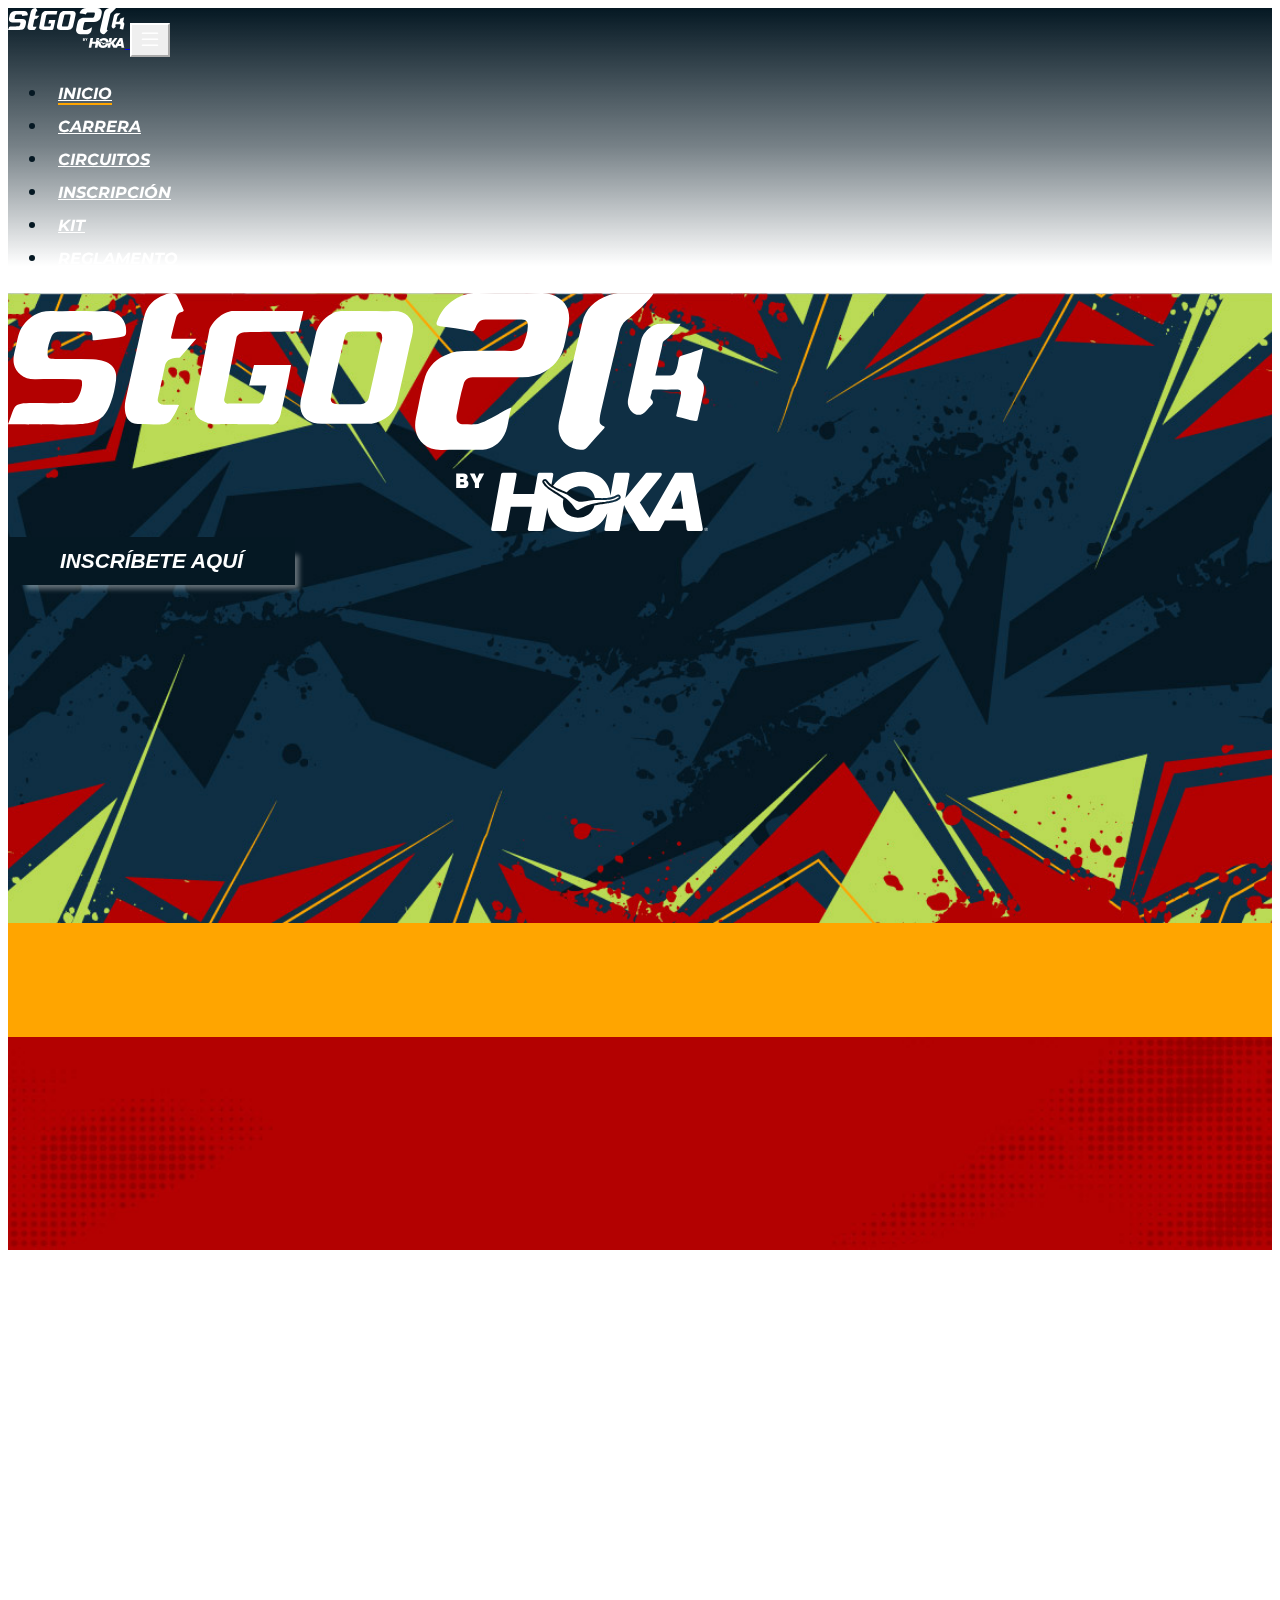
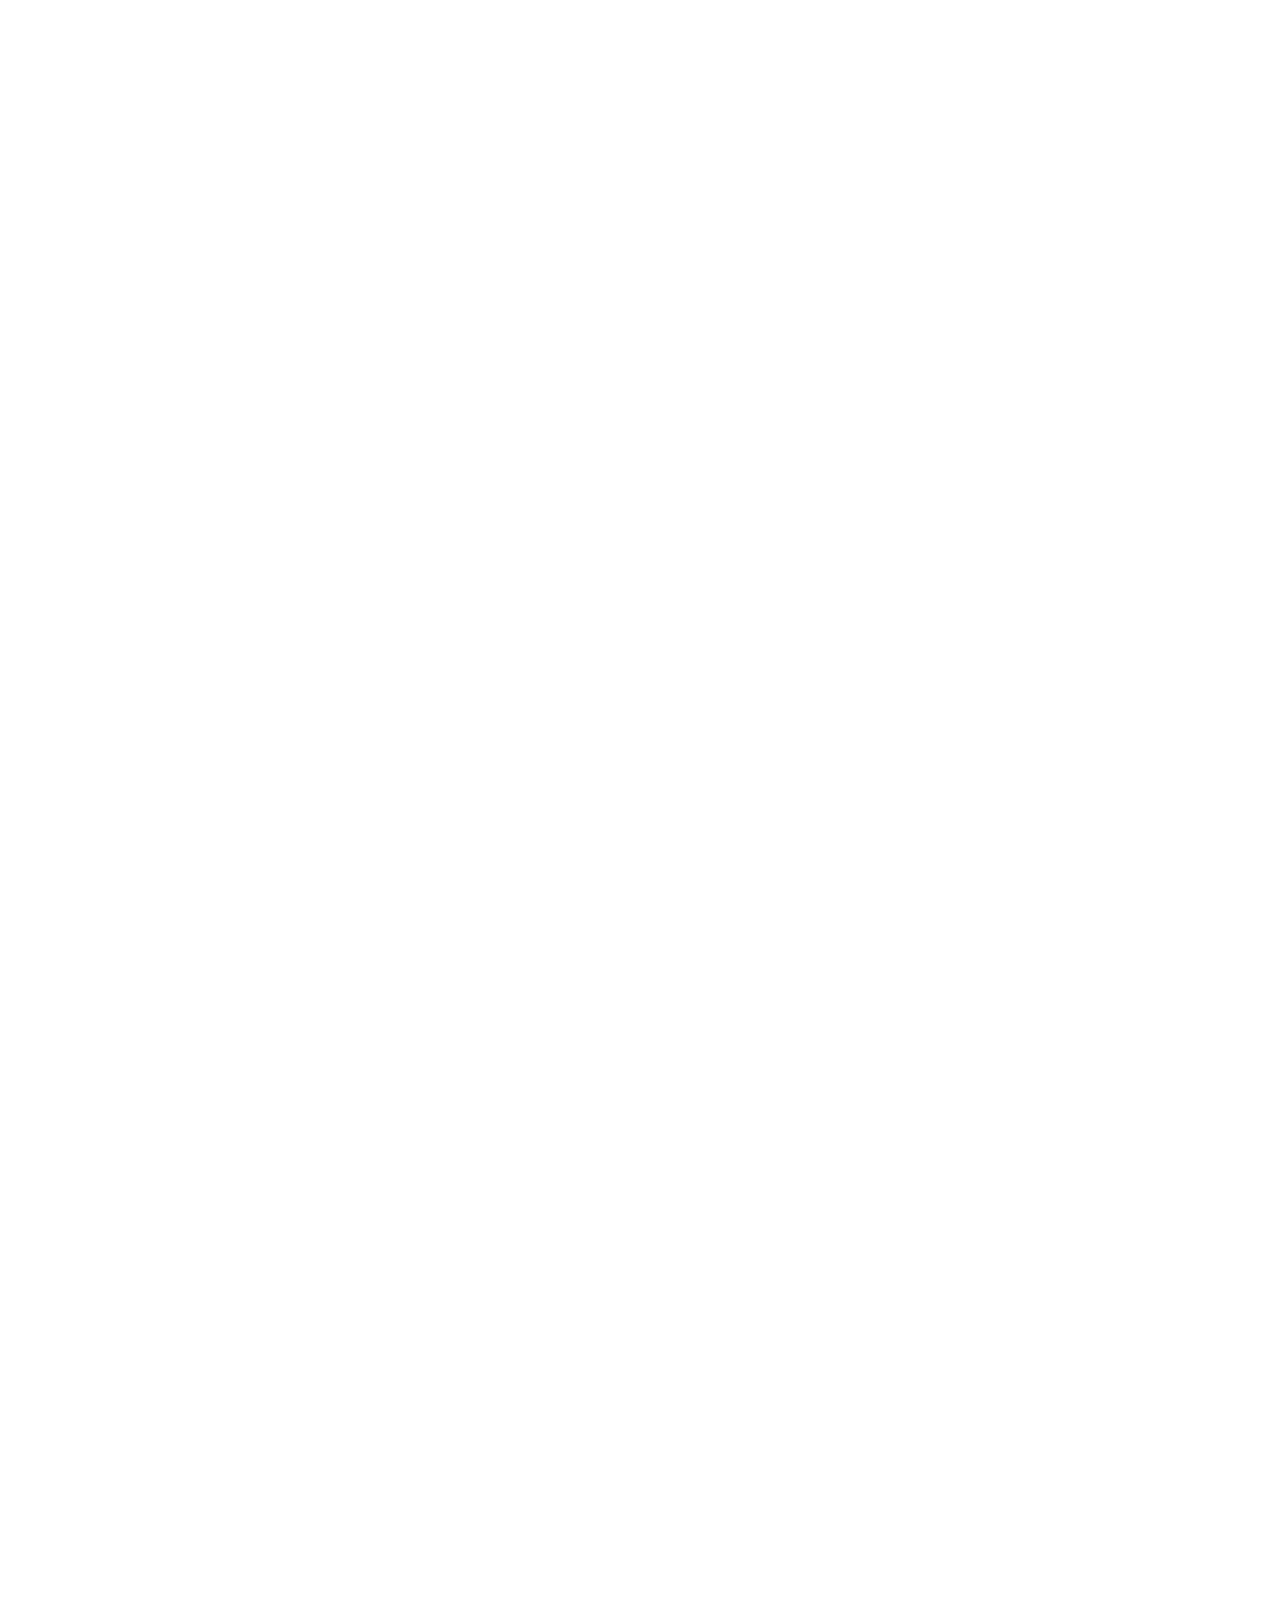
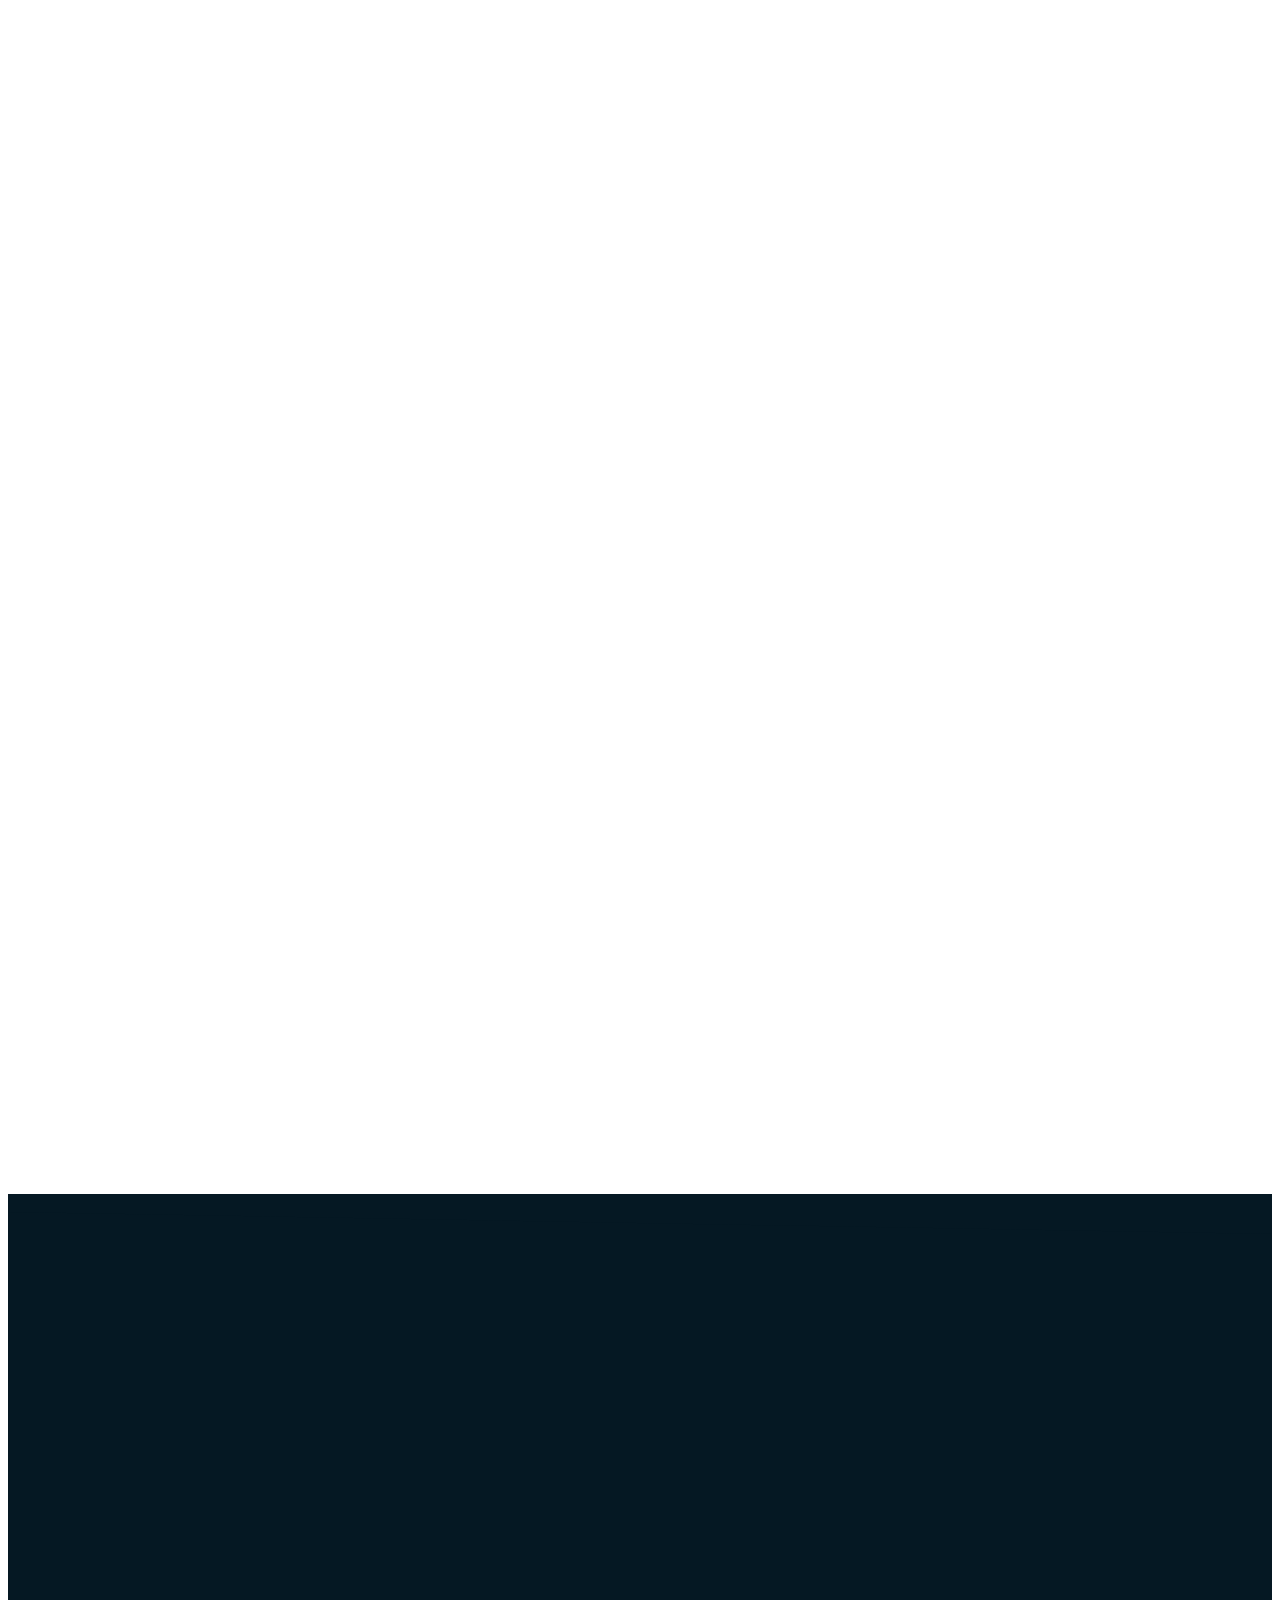
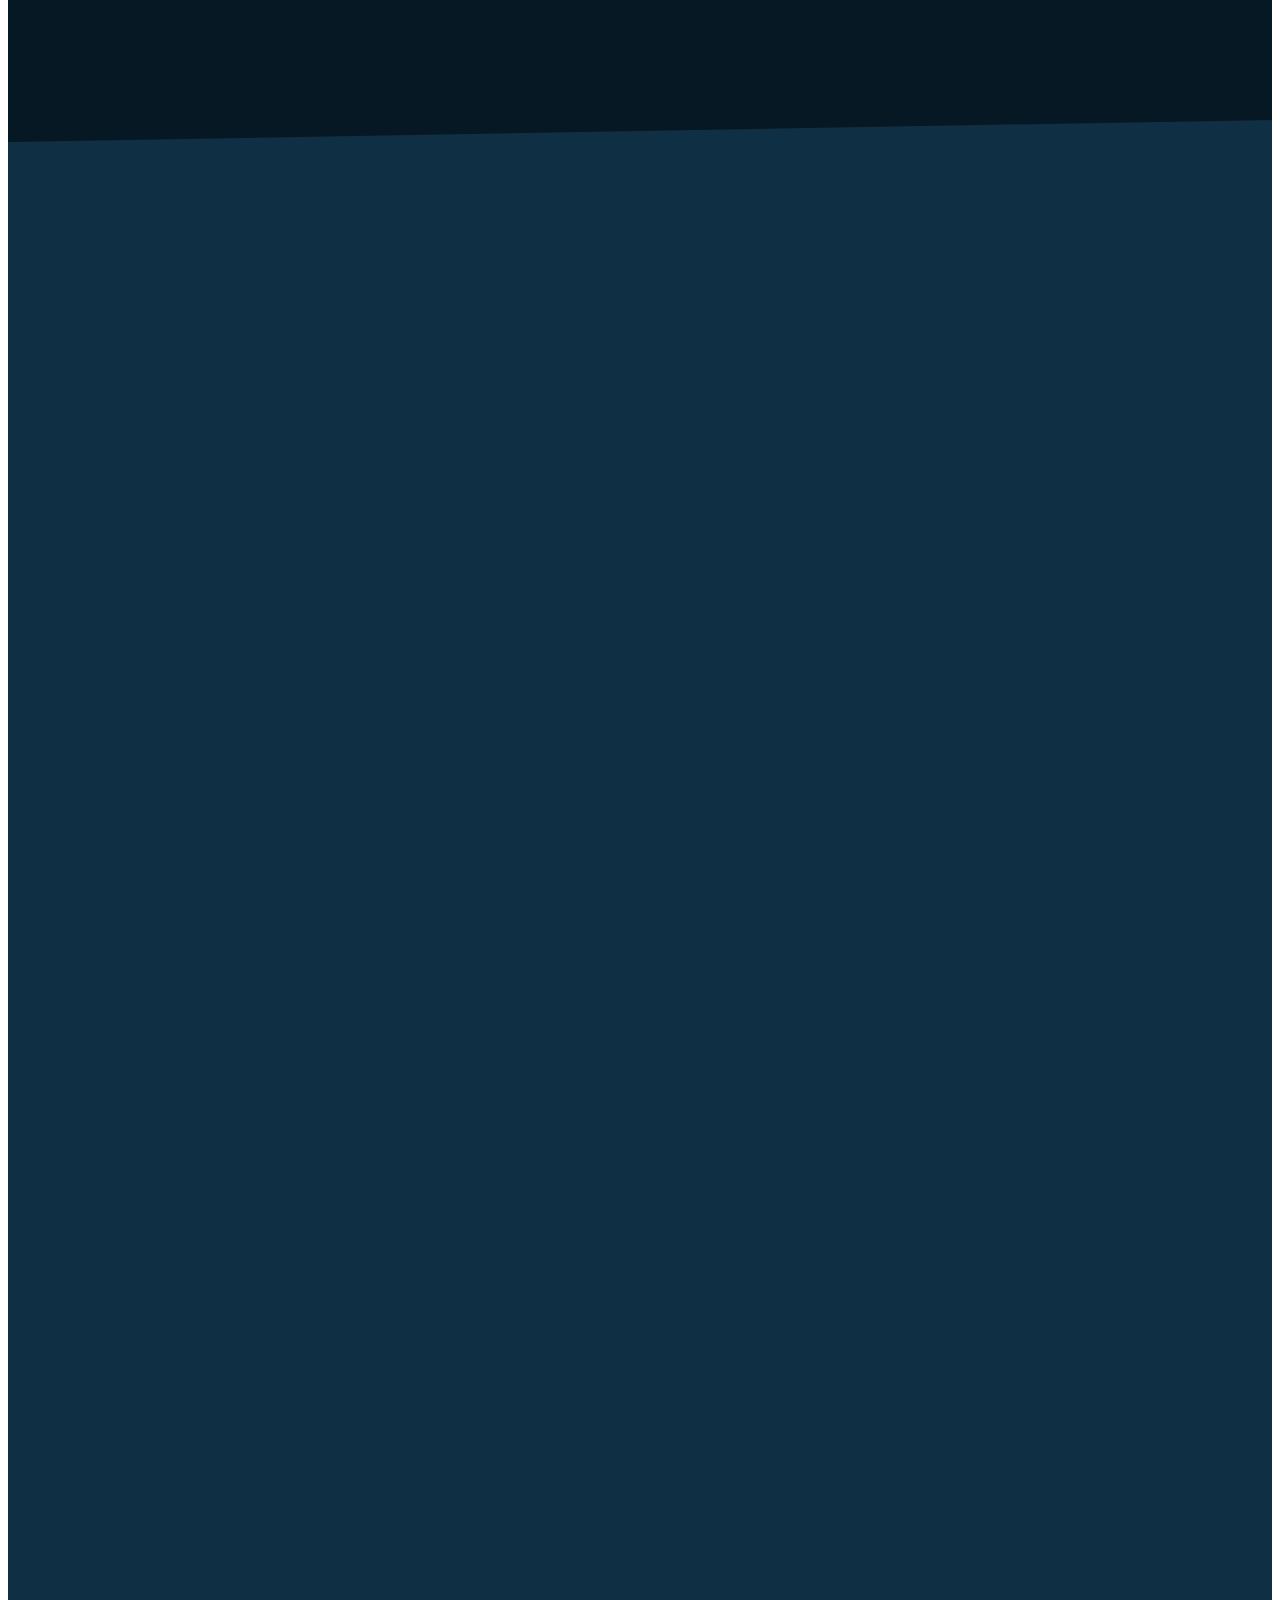
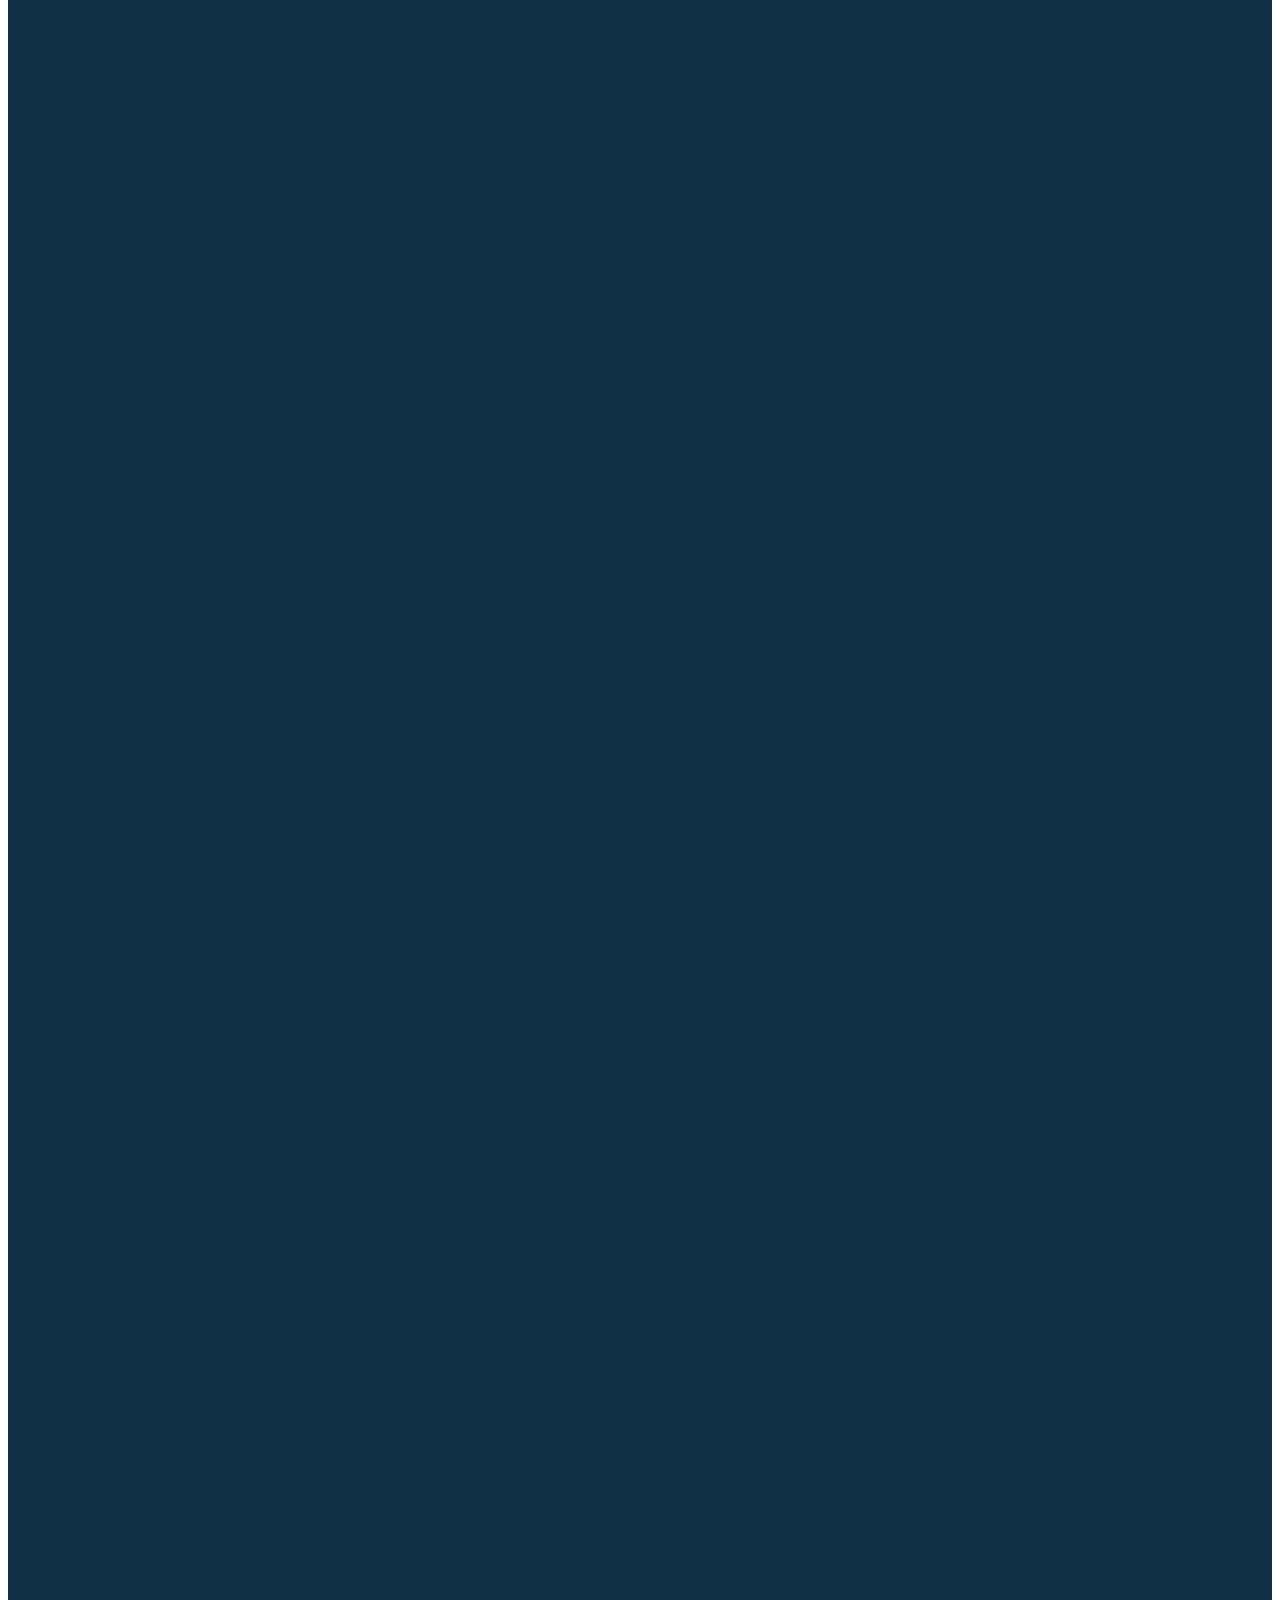
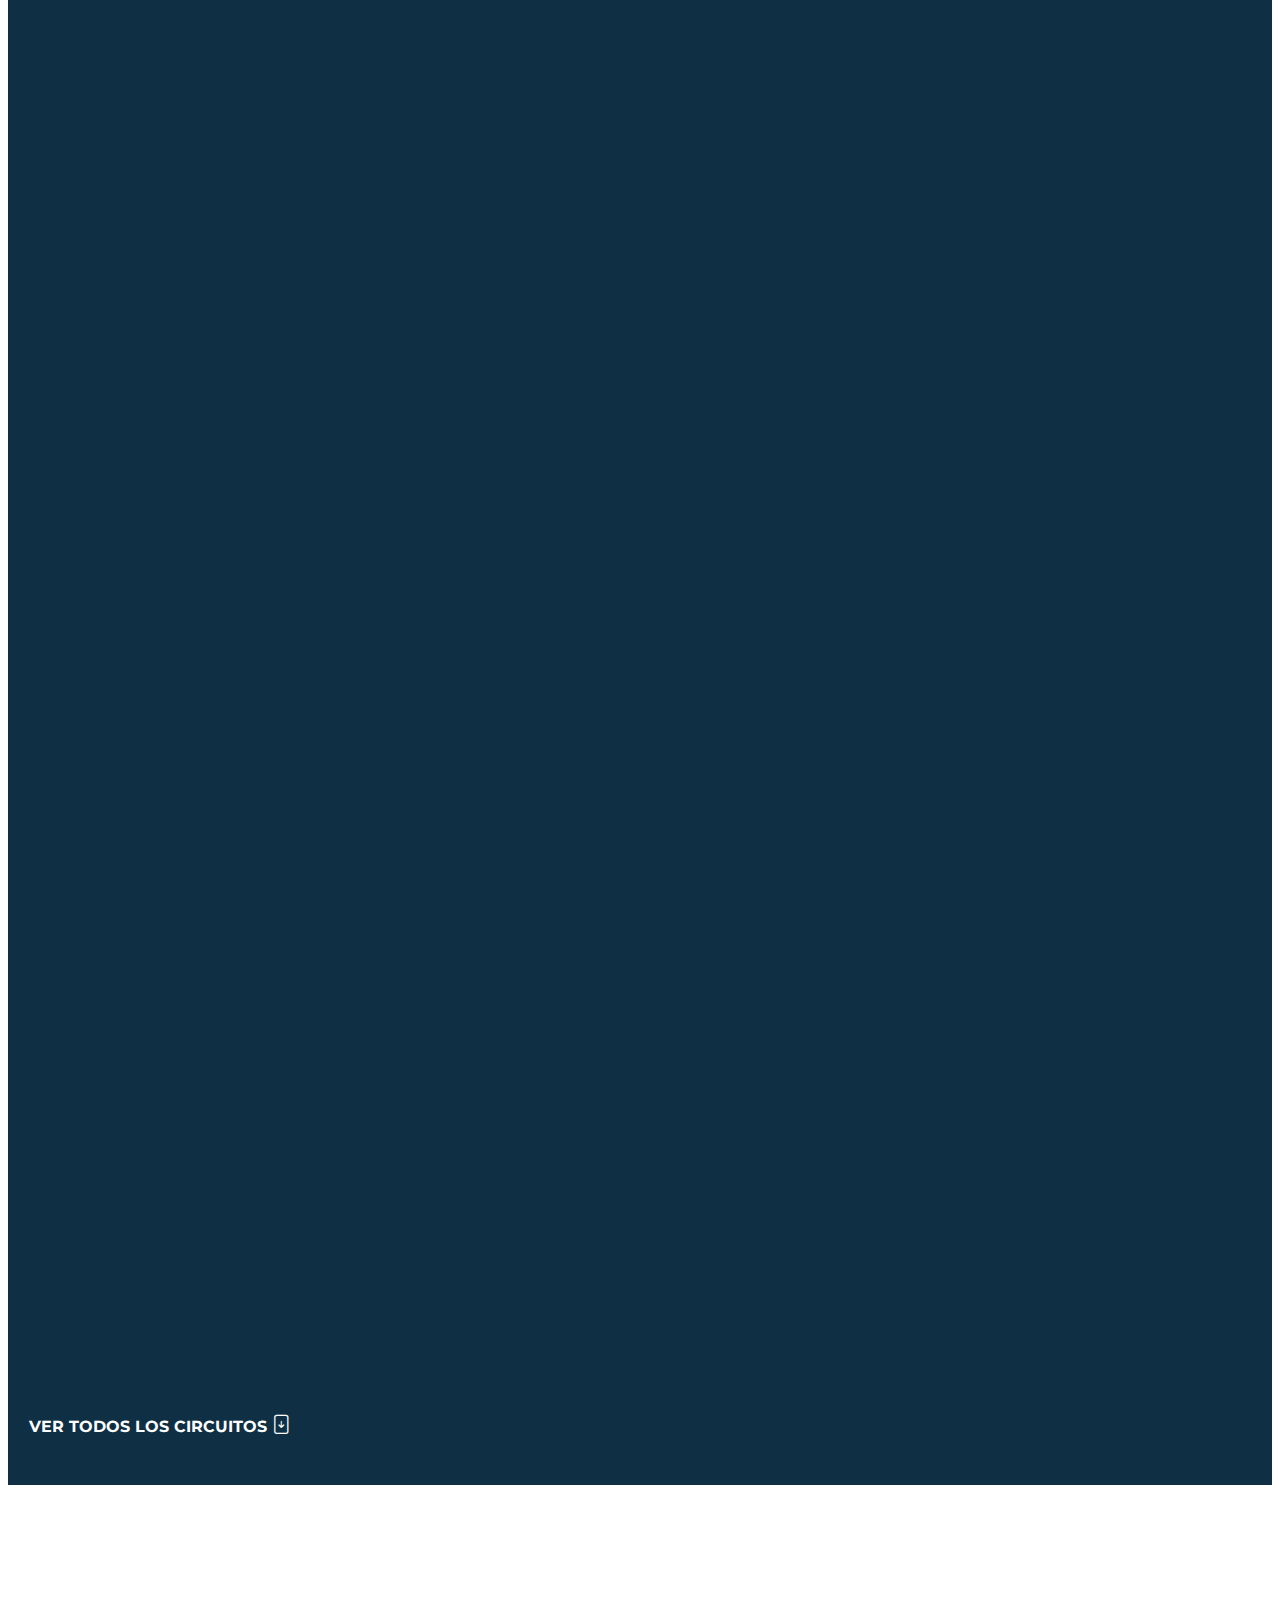
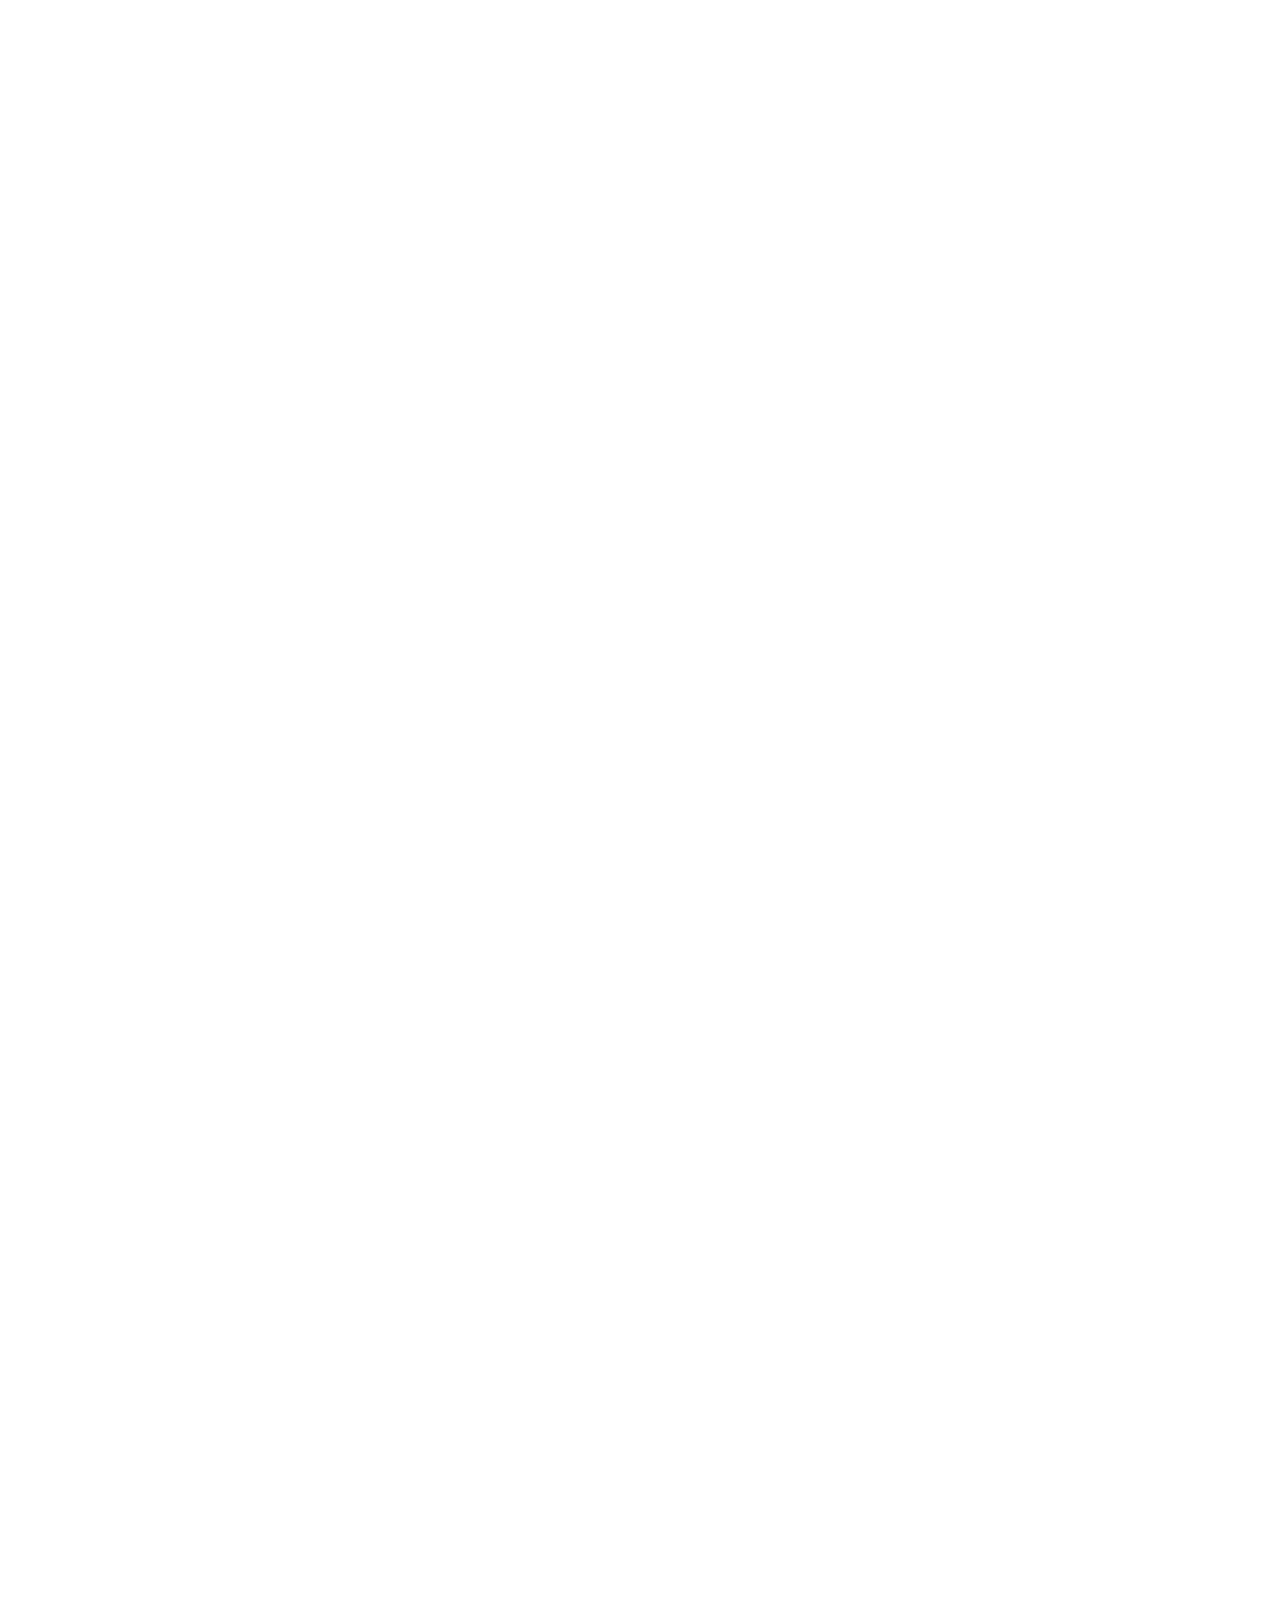
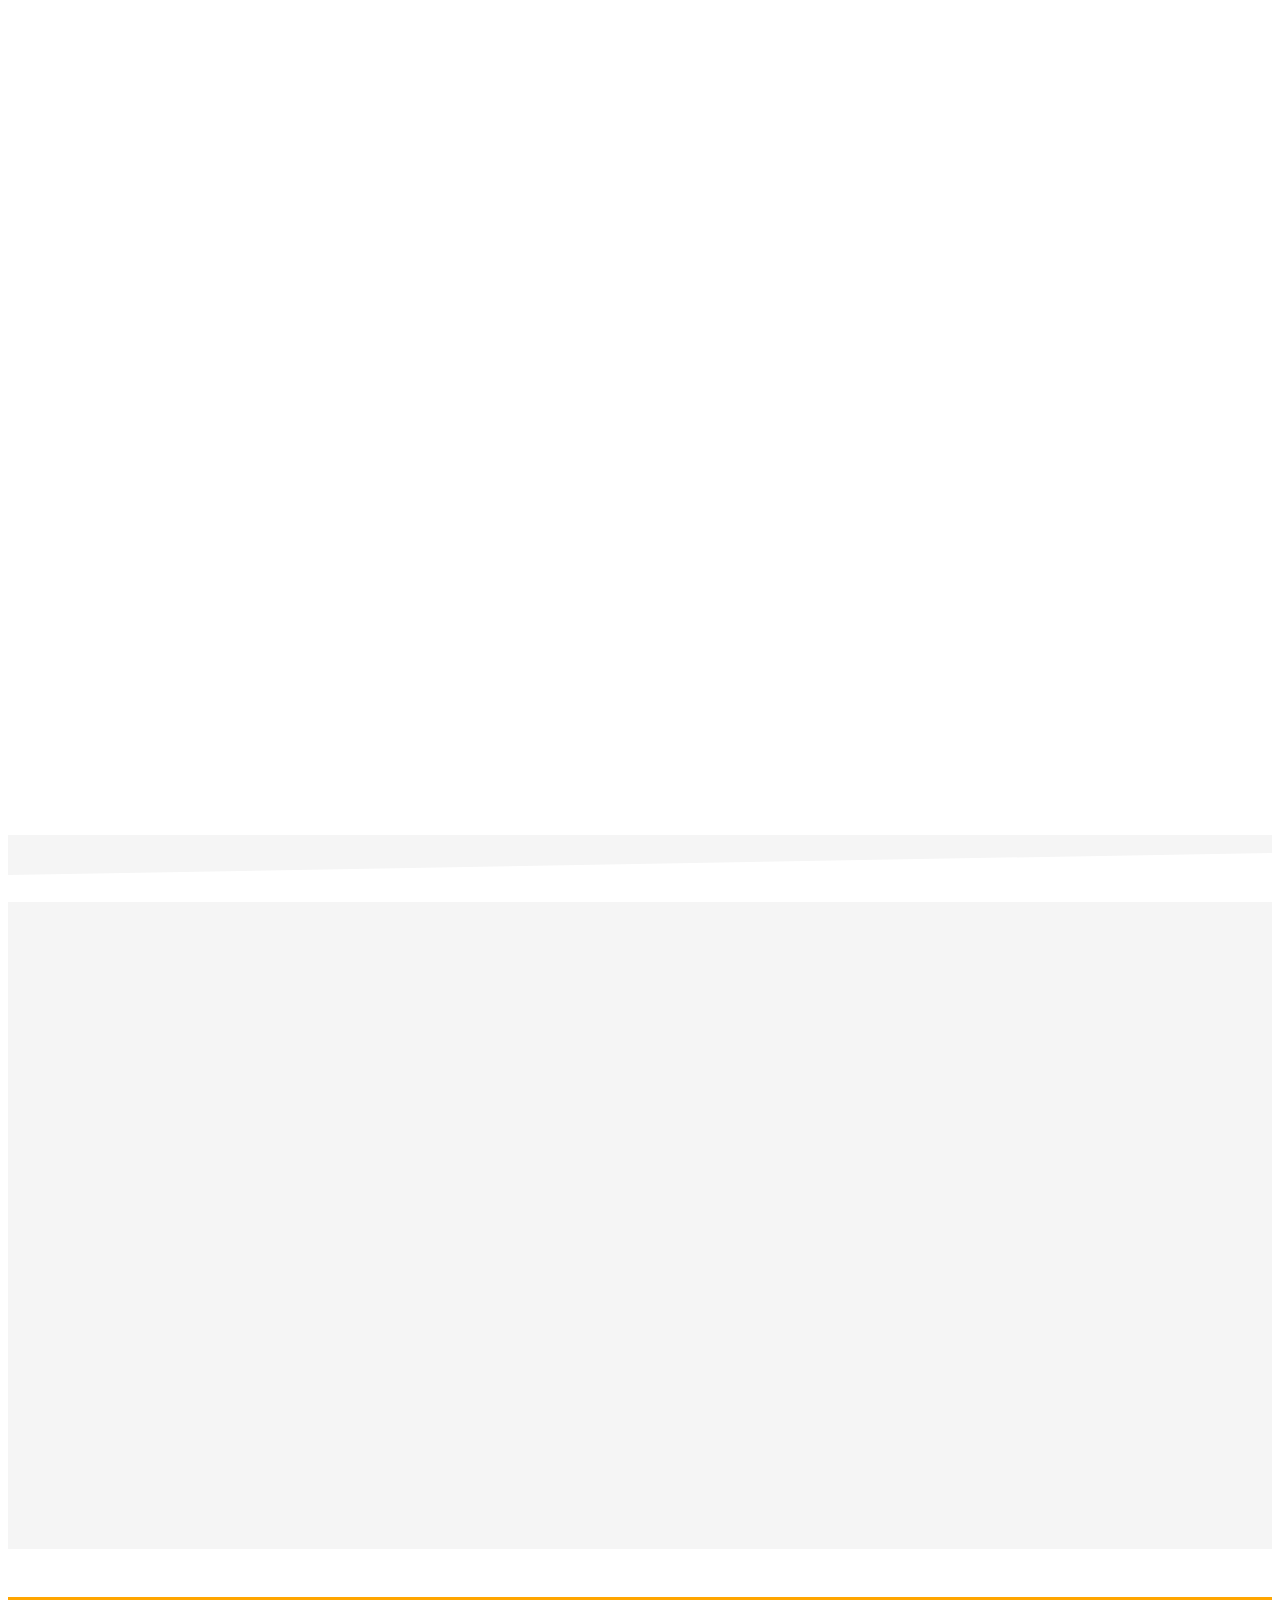
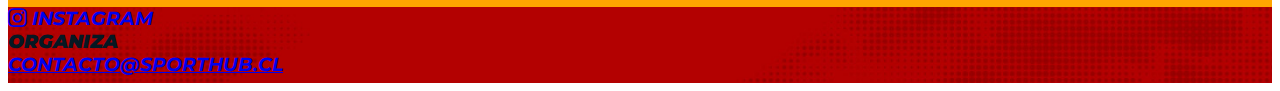
==== index.html @ 31799112 "se agrego reglamento" ====
<!doctype html>
<html lang="es-cl">
  <head>
    <meta charset="utf-8">
    <meta name="viewport" content="width=device-width, initial-scale=1">
    
    <title>Santiago 21k - media maratón más rápida de Chile</title>

    <!-- Favicon -->
    <link rel="icon" type="image/png" href="img/favicon/cropped-favicon-1.png">

    <!-- Bootstrap -->
    <link href="https://cdn.jsdelivr.net/npm/bootstrap@5.3.2/dist/css/bootstrap.min.css" rel="stylesheet" integrity="sha384-T3c6CoIi6uLrA9TneNEoa7RxnatzjcDSCmG1MXxSR1GAsXEV/Dwwykc2MPK8M2HN" crossorigin="anonymous">
    <link rel="stylesheet" href="https://cdn.jsdelivr.net/npm/bootstrap-icons@1.11.2/font/bootstrap-icons.min.css">

    <!-- Google Font -->
    <link rel="preconnect" href="https://fonts.googleapis.com">
    <link rel="preconnect" href="https://fonts.gstatic.com" crossorigin>
    <link href="https://fonts.googleapis.com/css2?family=Montserrat:ital,wght@0,400;0,600;0,700;0,900;1,400;1,600;1,700;1,900&family=Roboto:ital,wght@0,400;0,700;1,400;1,700&display=swap" rel="stylesheet">

    <!-- Custom Style -->
    <link rel="stylesheet" href="css/style.css?v=280920241643">

    <!-- AOS -->
    <link href="https://unpkg.com/aos@2.3.1/dist/aos.css" rel="stylesheet">
    
  </head>
  <body data-bs-spy="scroll" data-bs-target="#menu" data-bs-offset="15" class="scrollspy-example" tabindex="0">

    <nav class="navbar navbar-expand-lg fixed-top py-3" id="menu" data-aos="fade-down">
        <div class="container">
            <a class="navbar-brand" href="#">
                <img src="/img/logo-stgo21k.svg" alt="Logo Stgo21K" width="" height="60" class="d-inline-block align-text-top nav-logo d-none">
            </a>

            <button class="navbar-toggler" type="button" data-bs-toggle="collapse" data-bs-target="#navbarScroll" aria-controls="navbarScroll" aria-expanded="false" aria-label="Toggle navigation">
                <i class="bi bi-list"></i>
            </button>

            <div class="collapse navbar-collapse" id="navbarScroll">
                <ul class="navbar-nav me-auto my-2 my-lg-0 navbar-nav-scroll">

                    <li class="nav-item">
                        <a class="nav-link active" aria-current="page" href="#home">Inicio</a>
                    </li>

                    <li class="nav-item">
                        <a class="nav-link" aria-current="page" href="#carrera">Carrera</a>
                    </li>

                    <li class="nav-item">
                        <a class="nav-link" aria-current="page" href="#circuitos">Circuitos</a>
                    </li>

                    <li class="nav-item">
                        <a class="nav-link" aria-current="page" href="#inscripcion">Inscripción</a>
                    </li>

                    <li class="nav-item">
                        <a class="nav-link" aria-current="page" href="#kit">Kit</a>
                    </li>

                    <li class="nav-item">
                        <a class="nav-link" aria-current="page" href="/pdf/BASES STGO 21K_2025_V3.docx.pdf" target="_blank">Reglamento</a>
                    </li>

                </ul>
            </div>
        </div>
    </nav>



    <header id="home" class="bg-yellow overflow-hidden">

        <div class="hero d-flex align-items-center w-100">     
            <div class="container">
                <div class="text-center">
                    <div data-aos="fade-right">
                        <img src="img/logo-stgo21k.svg" alt="" class="logo--main mb-5">
                    </div>
                    <div data-aos="fade-left" class="pt-5">
                        <button class="btn--inscription" onclick="document.location.href='#inscripcion'">INSCRÍBETE AQUÍ</button>
                        <!-- <a class="btn--inscription" href="https://results.sporthive.com/events/7234026387461033216" target="_blank">VER RESULTADOS AGOSTO 2024</a> -->

                    </div>
                </div>
            </div>
        </div>

        <div class="slogan" data-aos="fade-right"></div>

        <div class="date">
            <div class="container d-flex flex-column flex-lg-row justify-content-between py-3">
                <p class="date__title m-0" data-aos="fade-right"><i>30 MARZO 2025</i></p>
                <div class="text" data-aos="fade-left">
                    <p class="date__day"><i>DOMINGO</i></p>
                    <p class="date__place"><i>LAS CONDES</i></p>
                    <p class="date__hour"><i>7:30 HRS</i></p>
                </div>
            </div>
        </div>

    </header>
    
    

    <main class="">

        <!-- Bienvenida -->
        <section id="carrera" class="pb-5">
            <div class="container pt-5">
                <div class="row mb-5">
                    <div class="col-12 col-xxl-6 order-2 order-md-1" data-aos="fade-up">
                        <div class="d-flex align-items-center">
                            <div>
                                <h2 class="title--secondary mt-5 mt-lg-0"><small>STGO21K by HOKA</small></h2>
                                <h3 class="title border__custom">¡BIENVENIDOS A STGO21K! </h3>
            
                                <p class="text mt-4">                                    
                                    Participa de está increíble carrera, que cobra vida en los vibrantes meses de <strong>Marzo y Agosto del 2025</strong>. Te invitamos a desafiar tus límites y superar tus marcas. <strong>STGO21k</strong>, está diseñado para llevarte a través de un recorrido desafiante que no solo despierta la pasión por correr, sino que también ofrece la oportunidad perfecta para mostrar lo capaz que eres.
                                </p>
                
                                <div class="d-flex flex-column-reverse flex-lg-row my-5">
                                    <a href="/pdf/BASES STGO 21K_2025_V3.docx.pdf" class="btn btn-reglamento" target="_blank">REGLAMENTO <i class="bi bi-file-arrow-down"></i></a>
                                    <a href="#inscripcion" class="btn btn-main mb-3 mb-lg-0">INSCRÍBETE AQUÍ</a>
                                </div>
                            </div>                    
                        </div>
                    </div>
    
                    <div class="col-12 col-xxl-6 order-1 order-md-2" data-aos="fade-up">
                        <div class="d-flex align-items-center">
                            <div id="carouselExampleSlidesOnly" class="carousel slide border__custom-1" data-bs-ride="carousel">
                                <div class="carousel-inner">
                                  <div class="carousel-item active">
                                    <picture>
                                        <source 
                                            media="(max-width: 599px)" 
                                            srcset="img/slide/img1-mobile.webp" type="image/webp">
                                        <source 
                                            media="(min-width: 600px)" 
                                            srcset="img/slide/img1-desktop.webp" type="image/webp">
                                        <source 
                                            media="(min-width: 600px)" 
                                            srcset="img/slide/img1-desktop.JPG" type="image/jpg">
                                        
                                        <img 
                                            alt="STGO 21K 2024" 
                                            class="d-block w-100 h-auto " 
                                            height="760" 
                                            src="img/slide/img1-mobile.jpg" 
                                            title="STGO 21K 2024" 
                                            width="1900">
                                    </picture>
                                  </div>
                                  <div class="carousel-item">
                                    <picture>
                                        <source 
                                            media="(max-width: 599px)" 
                                            srcset="img/slide/img2-mobile.webp" type="image/webp">
                                        <source 
                                            media="(min-width: 600px)" 
                                            srcset="img/slide/img2-desktop.webp" type="image/webp">
                                        <source 
                                            media="(min-width: 600px)" 
                                            srcset="img/slide/img2-desktop.JPG" type="image/jpg">
                                        
                                        <img 
                                            alt="STGO 21K 2024" 
                                            class="d-block w-100 h-auto " 
                                            height="760" 
                                            src="img/slide/img2-mobile.jpg" 
                                            title="STGO 21K 2024" 
                                            width="1900">
                                    </picture>
                                  </div>
                                  <div class="carousel-item">
                                    <picture>
                                        <source 
                                            media="(max-width: 599px)" 
                                            srcset="img/slide/img3-mobile.webp" type="image/webp">
                                        <source 
                                            media="(min-width: 600px)" 
                                            srcset="img/slide/img3-desktop.webp" type="image/webp">
                                        <source 
                                            media="(min-width: 600px)" 
                                            srcset="img/slide/img3-desktop.JPG" type="image/jpg">
                                        
                                        <img 
                                            alt="STGO 21K 2024" 
                                            class="d-block w-100 h-auto " 
                                            height="760" 
                                            src="img/slide/img3-mobile.jpg" 
                                            title="STGO 21K 2024" 
                                            width="1900">
                                    </picture>
                                  </div>
                                </div>
                            </div>
                        </div>
                    </div>
                </div>
                <div class="row mb-5">
                    <div class="col-xs-12 col-md-3 aos-init aos-animate mb-5 mb-sm-3 text-center text-sm-start" data-aos="fade-up">
                        <h2 class="title--secondary text-left">AUSPICIA</h2>
                        <picture >
                            <source 
                                media="(max-width: 599px)" 

                                srcset="img/logos/logo-hoka.png" type="image/webp">
                            <source 
                                media="(min-width: 600px)" 

                                srcset="img/logos/logo-hoka.png" type="image/webp">
                            <source 
                                media="(min-width: 600px)" 

                                srcset="img/logos/logo-hoka.png" type="image/jpg">
                            
                            <img 
                                alt="Logo Hoka" 
                                class="" 
                                height="75" 
                                src="img/logos/logo-hoka.png" 
                                title="Logo Koka" 
                                width="">
                        </picture>
                        
                    </div>
                    <div class="col-xs-12 col-md-6 aos-init aos-animate mb-5 mb-sm-3 text-center text-sm-start" data-aos="fade-up">
                        <h2 class="title--secondary text-left">PATROCINA</h2>
                        
                        <picture >
                            <source 
                                media="(max-width: 599px)" 
                                srcset="img/logos/las-condes-logo-v1.png" type="image/webp">
                            <source 
                                media="(min-width: 600px)" 
                                srcset="img/logos/las-condes-logo-v1.png" type="image/webp">
                            <source 
                                media="(min-width: 600px)" 
                                srcset="img/logos/las-condes-logo-v1.png" type="image/jpg">
                            
                            <img 
                                alt="Logo Municipalidad Las Condes" 
                                height="75" 
                                class="me-4 mb-3"
                                src="img/logos/las-condes-logo-v1.png" 
                                title="Logo Municipalidad Las Condes" 
                                width="">
                        </picture>
                        <!-- <picture >
                            <source 
                                media="(max-width: 599px)" 

                                srcset="img/logos/logo-federacion-atletica-v1.png" type="image/webp">
                            <source 
                                media="(min-width: 600px)" 

                                srcset="img/logos/logo-federacion-atletica-v1.png" type="image/webp">
                            <source 
                                media="(min-width: 600px)" 

                                srcset="img/logos/logo-federacion-atletica-v1.png" type="image/jpg">
                            
                            <img 
                                alt="Logo Federación" 
                                class="" 
                                height="75" 
                                src="img/logos/logo-federacion-atletica-v1.png" 
                                title="Logo Federación Atlética chile" 
                                width="">
                        </picture> -->
                    </div>
                    <div class="col-xs-12 col-md-3 aos-init aos-animate text-center text-sm-start" data-aos="fade-up">
                        <h2 class="title--secondary text-left">MEDIA PARTNER</h2>
                        <picture >
                            <source 
                                media="(max-width: 599px)" 
                                srcset="img/logos/logo-the-last-lap-v1.png" type="image/webp">
                            <source 
                                media="(min-width: 600px)" 
                                srcset="img/logos/logo-the-last-lap-v1.png" type="image/webp">
                            <source 
                                media="(min-width: 600px)" 
                                srcset="img/logos/logo-the-last-lap-v1.png" type="image/jpg">
                            
                            <img 
                                alt="Logo The Last Lap" 
                                height="75" 
                                src="img/logos/logo-the-last-lap-v1.png" 
                                title="Logo The Last Lap" 
                                width="">
                        </picture>
                    </div>
                </div>
              
               
            </div>
        </section>


        <!-- Información General -->
        <section class="bg-black p-0 section-wrapper general-information ">
            <div class="skewed"></div>
            
            <div class="container">
                <div class="row py-5">
                    <div class="col-12 col-xl-4">
                        <div class="d-flex align-items-center justify-content-center h-100">
                            <div class="text-center" data-aos="fade-up">
                                <h2 class="title--secondary p-0 color--blue text-center text-xl-start mt-5 mt-xl-0">INFORMACIÓN</h2>
                                <h3 class="title p-0 color--yellow text-md-start">¡PLANIFICA TU DÍA!</h3>
                            </div>
                        </div>
                    </div>
    
                    <div class="col-12 col-xl-8 information__bg text-center">
                        <div class="information__wrapper h-100 d-flex flex-column flex-md-row justify-content-between pb-5">
                            <div class="information__box d-flex flex-column align-items-center mt-5" data-aos="fade-right">
                                <i class="bi bi-calendar"></i>
                                <span class="date--title">FECHA</span>
                                <span class="date--text">30 MARZO 2025</span>
                            </div>
        
                            <div class="information__box d-flex flex-column align-items-center mt-5" data-aos="fade-left">
                                <i class="bi bi-alarm"></i>
                                <span class="date--title">INICIO EVENTO</span>
                                <span class="date--text">06:30 hrs</span>
                            </div>
        
                            <div class="information__box d-flex flex-column align-items-center mt-5" data-aos="fade-right">
                                <i class="bi bi-geo-alt"></i>
                                <span class="date--title">LUGAR DE LARGADA</span>
                                <span class="date--text"><small>Avda. Presidente Riesco #5711 <br> LAS CONDES</small></span>
                            </div>
                        </div>
                    </div>
                </div>
            </div>
        </section>


        <!-- Distancias -->
        <section id="circuitos" class="bg__circuit section-wrapper-3">
            <div class="skewed-3"></div>
            <div class="container pb-5">
                <div class="text-center" data-aos="fade-up">
                    <h2 class="title--secondary text-light mb-3 mt-5"><small>DISTANCIAS</small></h2>
                    <h3 class="title text-light d-inline-block border__custom">¿LISTO PARA TÚ PRÓXIMO DESAFÍO?</h3>
                </div>
                
                <div class="d-flex flex-column align-items-center flex-lg-row justify-content-around mb-5 pt-5">
                    <div class="" data-aos="fade-right">
                        <button type="button" class="btn btn-circuit" data-bs-toggle="modal" data-bs-target="#Circuit21K-not-yet">
                            <span class="d-flex align-items-center justify-content-center"><small class="fw-bold">21</small><small class="k-style">K</small></span>
                            <span class="btn-circuit--time"><i class="bi bi-stopwatch color--yellow"></i> LARGADA: 07:30 hrs.</span>
                            
                            <span class="btn-circuit--show"><i class="bi bi-map color--yellow"></i> CIRCUITO PRÓXIMAMENTE</span>
                        </button>

                        <div class="modal fade" id="Circuit21K" tabindex="-1" aria-labelledby="Circuit21KLabel" aria-hidden="true">
                            <div class="modal-dialog modal-lg">
                              <div class="modal-content">
                                <div class="modal-header">
                                  <h1 class="modal-title fs-5" id="Circuit21KLabel"><span class="color--blue">Circuito</span> 21K</h1>
                                  <button type="button" class="btn-close" data-bs-dismiss="modal" aria-label="Close"><i class="bi bi-x-lg"></i></button>
                                </div>
                                <div class="modal-body">
                                    <img src="img/circuits/STGO21K_-_CIRCUITO_21K.jpg" alt="Circuito 21K" style="max-width: 100%; height: auto;">
                                </div>
                                <div class="modal-footer">
                                  <button type="button" class="btn btn-close-modal" data-bs-dismiss="modal">Close</button>
                                </div>
                              </div>
                            </div>
                          </div>

                    </div>

                    <div class="mt-5 mt-lg-0" data-aos="fade-left">
                        <button type="button" class="btn btn-circuit" data-bs-toggle="modal" data-bs-target="#Circuit10K-not-yet">
                            <span class="d-flex align-items-center justify-content-center"><small class="fw-bold">10.5</small><small class="k-style">K</small></span>
                            <span class="btn-circuit--time"><i class="bi bi-stopwatch color--yellow"></i> LARGADA: 07:30 hrs.</span>
                            <span class="btn-circuit--show"><i class="bi bi-map color--yellow"></i> CIRCUITO PRÓXIMAMENTE</span>
                        </button>

                        <div class="modal fade" id="Circuit10K" tabindex="-1" aria-labelledby="Circuit10KLabel" aria-hidden="true">
                            <div class="modal-dialog modal-lg">
                              <div class="modal-content">
                                <div class="modal-header">
                                  <h1 class="modal-title fs-5" id="Circuit10KLabel"><span class="color--blue">Circuito</span> 10.5K</h1>
                                  <button type="button" class="btn-x btn-close" data-bs-dismiss="modal" aria-label="Close"><i class="bi bi-x-lg"></i></button>
                                </div>
                                <div class="modal-body">
                                    <img src="img/circuits/STGO21K_-_CIRCUITO_10K.jpg" alt="Circuito 10K" style="max-width: 100%; height: auto;">
                                </div>
                                <div class="modal-footer">
                                  <button type="button" class="btn btn-close-modal" data-bs-dismiss="modal">Close</button>
                                </div>
                              </div>
                            </div>
                        </div>

                    </div>

                    <div class="mt-5 mt-lg-0" data-aos="fade-right">

                        <button type="button" class="btn btn-circuit" data-bs-toggle="modal" data-bs-target="#Circuit5K-not-yet">
                            <span class="d-flex align-items-center justify-content-center"><small class="fw-bold">5</small><small class="k-style">K</small></span>
                            <span class="btn-circuit--time"><i class="bi bi-stopwatch color--yellow"></i> LARGADA: 07:45 hrs.</span>
                            <span class="btn-circuit--show"><i class="bi bi-map color--yellow"></i> CIRCUITO PRÓXIMAMENTE</span>
                        </button>

                        <div class="modal fade" id="Circuit5K" tabindex="-1" aria-labelledby="Circuit5KLabel" aria-hidden="true">
                            <div class="modal-dialog modal-lg">
                              <div class="modal-content">
                                <div class="modal-header">
                                  <h1 class="modal-title fs-5" id="Circuit5KLabel"><span class="color--blue">Circuito</span> 5K</h1>
                                  <button type="button" class="btn-close" data-bs-dismiss="modal" aria-label="Close"><i class="bi bi-x-lg"></i></button>
                                </div>
                                <div class="modal-body">
                                    <img src="img/circuits/STGO21K_-_CIRCUITO_5K.jpg" alt="Circuito 5K" style="max-width: 100%; height: auto;">
                                </div>
                                <div class="modal-footer">
                                  <button type="button" class="btn btn-close-modal" data-bs-dismiss="modal">Close</button>
                                </div>
                              </div>
                            </div>
                          </div>

                    </div>
                    
                </div>

                <div class="text-center pt-2 pb-3">
                    <a href="#" class="btn-download-circuits d-none" target="_blank"><small>VER TODOS LOS CIRCUITOS</small> <i class="bi bi-file-arrow-down"></i></a>
                </div>
            </div>
        </section>


        <!-- Inscripción -->
        <section id="inscripcion" class="bg__color-white section-wrapper-2">
            <div class="skewed-2"></div>

            <div class="container p-0">
                <div class="text-center" data-aos="fade-up">
                    <h2 class="title--secondary mb-3 mt-5"><small>INSCRIPCIONES</small></h2>
                    <h3 class="title border__custom d-inline-block">¡ASEGURA TU LUGAR EN LA CARRERA!</h3>
                </div>

                <!-- BEGIN: WELCU -->
                <!-- <div id="welcu_embed_sale_6376963997" class="welcu_embed mb-5 border__custom-2">
                    <center><img src="https://assets.welcu.com/images/loading.gif" width="50" height="50"></center>
                </div> -->

                <!-- <div class="efluj mb-5">
                    
                    <iframe 
                    src="" 
                    
                    style="width: 100%;height: 750px; border: none; overflow-x: hidden; background: transparent;"></iframe>


                </div>
                 -->
                <div class="efluj_iframe">

                    <iframe src="https://www.efluj.com/events/7-stgo21k-by-hoka-2025/iframe" 
                    frameborder="0" scrolling="auto" >
                    </iframe>
                </div>
                 
                <!-- END: WELCU -->
            </div>
        </section>


        <!-- Kit -->
        <section id="kit" class="section-wrapper-4 py-0">
            <div class="skewed-4"></div>
            <div class="bg--gray">
                <div class="container">
                    <div class="row py-5">
                        <div class="col-12 col-md-6" data-aos="fade-up">
                            <h2 class="title--secondary mb-3 mt-5"><small>ENTREGA DE KIT</small></h2>
                            <h3 class="title mb-2 border__custom d-inline-block">¡ARRANCA CON ESTILO!</h3>
                            <p class="text">
                                La recogida de kit es el primer paso hacia la victoria. Obtén todo lo que necesitas para superar tus límites y alcanzar tus metas. ¡La grandeza te espera!
                            </p>
    
                            <p class="text">
                                Para esta jornada el kit contará con:
                            </p>
    
                            <ul class="kit-list mb-5">
                                <li><i class="bi bi-arrow-right color--purple"></i> Polera técnica oficial.</li>
                                <li><i class="bi bi-arrow-right color--purple"></i> Bolso.</li>
                                <li><i class="bi bi-arrow-right color--purple"></i> N° de Chip de cronometraje.</li>
                            </ul>
                        </div>

                        <div class="col-12 col-md-6" data-aos="fade-down">
                            <div class="bg--color-blue d-flex flex-column justify-content-around h-100 py-5">
                                <div class="d-flex align-items-center">
                                    <i class="bi bi-calendar kit-icon px-5"></i>
                                    <div class="">
                                        <span class="kit-title">FECHA</span><br>
                                        <!-- <span class="kit-info">Jueves 22, Viernes 23 y Sábado 24</span> -->
                                        <span class="kit-info">TBD</span>
                                    </div>
                                </div>
            
                                <div class="d-flex align-items-center">
                                    <i class="bi bi-geo-alt kit-icon px-5"></i> <br>
                                    <div class="">
                                        <span class="kit-title">LUGAR</span> <br>
                                        <span class="kit-info">TBD</span>
                                        <!-- <span class="kit-info">Tienda K1<br> <small>4to Piso, Costanera Center</small></span> -->
                                    </div>
                                </div>
            
                                <div class="d-flex align-items-center">
                                    <i class="bi bi-alarm kit-icon px-5"></i><br>
                                    <div class="">
                                        <span class="kit-title">HORARIO</span><br>
                                        <span class="kit-info">11:00 a 19:00 horas</span>
                                    </div>
                                </div>
                            </div>
                        </div>
                    </div>
                </div>
            </div>
        </section>

    </main>


    <footer id="contacto" class="date pb-3">
        
        <div class="container">
            <div class="row text-center pt-5">
                 <div class="col-xs-12 col-md-6 mb-1 mb-sm-0">
                    <a href="https://www.instagram.com/stgo21k/?hl=es" class="text-light rrss-link" target="_blank">
                        <i class="bi bi-instagram"></i> Instagram
                    </a>
                </div>
                
                <div class="col-xs-12 col-md-6 mt-3 mt-sm-0">
                    <address class="rrss-link">
                        <strong class="text-light fw-bold">Organiza</strong>
                        <br>
                        <a href="mailto:contacto@sporthub.cl?Subject=Stgo21K" class="text-decoration-none text-light">contacto@sporthub.cl</a>    
                    </address>
                </div>

            </div>
        </div>
    </footer>


    <!-- Bootstrap Script -->
    <script src="https://cdn.jsdelivr.net/npm/@popperjs/core@2.11.8/dist/umd/popper.min.js" integrity="sha384-I7E8VVD/ismYTF4hNIPjVp/Zjvgyol6VFvRkX/vR+Vc4jQkC+hVqc2pM8ODewa9r" crossorigin="anonymous"></script>
    <script src="https://cdn.jsdelivr.net/npm/bootstrap@5.3.2/dist/js/bootstrap.min.js" integrity="sha384-BBtl+eGJRgqQAUMxJ7pMwbEyER4l1g+O15P+16Ep7Q9Q+zqX6gSbd85u4mG4QzX+" crossorigin="anonymous"></script>


    <!-- AOS Script -->
    <script src="https://unpkg.com/aos@2.3.1/dist/aos.js"></script>


    

    <!-- Background NavBar Script -->
    <script>
        const navE1 = document.querySelector('.navbar');
        const navLogo = document.querySelector('.nav-logo');

        window.addEventListener('scroll', () => {
            if(window.scrollY >= 56) {
                navE1.classList.add('navbar-scrolled');
                navLogo.classList.add('d-block');
                navLogo.classList.remove('d-none');

            } else {
                navE1.classList.remove('navbar-scrolled');
                navLogo.classList.remove('d-block');
                navLogo.classList.add('d-none');
            }
        })
    </script>

    <script>
        AOS.init({
            easing: 'ease-out-back',
            duration: 1000
        });
    </script>

    <script>
        window.addEventListener("shown.bs.modal", function () {
            AOS.init({ disable: true });
        });

        window.addEventListener("hidden.bs.modal", function () {
            AOS.init({ disable: false });
        });

    </script>

  </body>
</html>
---- css/style.css ----
/* Variable Root */
/* ------------- */

:root {
    --font-roboto: 'Roboto', sans-serif;
    --font-montserrat: 'Montserrat', sans-serif;

    --color-white: #fff;
    --color-black: #051823;
    --color-black--secondary: #051823;

    --color--blue: #26648a;
    --color--purple: #0E2F44;
    /* --color--blue: #2F84C1; */
    /* --color--purple: #96519B; */
    --color--pink: #B30101;
    --color--yellow: #FFA500;
}
/* Main Styles */
/* ------------- */
body {
    font-family: var(--font-montserrat);
    font-weight: 500;
    font-size: 1.175rem;
    color: var(--color-black--secondary);
    box-sizing: border-box;
}

section {
    padding-top: 3rem;
    padding-bottom: 3rem;
    overflow: hidden;
}


.font--oswald {
    font-family: var(--font-roboto);
}


.title {
    font-family: var(--font-roboto);
    font-size: 1.8rem;
    color: var(--color--blue);
    font-weight: 700;
    padding-bottom: 1.5rem;
}

.title--secondary {
    font-family: var(--font-roboto);
    font-size: 1.5rem;
    font-style: italic;
    letter-spacing: 1px;
    color: var(--color--purple);
    font-weight: 700;
}


/* Colors Styles */
/* ---------------- */
.color--purple {
    color: var(--color--purple)!important;
}

.color--blue{
    color: var(--color--blue);
}

.color--yellow{
    color: var(--color--yellow);
}

/* Background Styles */
/* ---------------- */
.bg--color-blue {
    /* background-color: var(--color--blue); */
    background-color: var(--color--purple);
}

.bg-black {
    background-color: var(--color-black)!important;
}

.bg--gray {
    background-color: #F5F5F5;
}

.bg-yellow {
    background-color: var(--color--yellow);
}


/*
/* Nav Styles */
/* ---------- */
.navbar{
    transition:500ms ease;
    background:transparent;
    background: linear-gradient(180deg, rgba(5,24,35,1) 0%, rgba(5,24,35,0.5466561624649859) 52%, rgba(5,24,35,0) 97%);        
}
/* 
@media (min-width: 768px) {
    .navbar {
        background: linear-gradient(180deg, rgba(5,24,35,1) 0%, rgba(5,24,35,0.5466561624649859) 52%, rgba(5,24,35,0) 97%);        
    }

} */

.navbar-scrolled {
    background:#051823;
    /* background:#000; */
}

.nav-item {
    padding: 0.6em 2em;
}


.nav-item .nav-link {
    color: #fff;
    font-weight: 700;
    font-style: italic;
    text-transform: uppercase;
    border-bottom: 2px solid transparent;
    
}

.nav-item:hover .nav-link {
    border-bottom: 2px solid var(--color--yellow);
}

.nav-item .nav-link.active {
    color: #fff;
    border-bottom: 2px solid var(--color--yellow);
}

.navbar-toggler {
    border-color: var(--color-white);
    color: var(--color-white);
    font-size: 1.5rem;
}

.navbar-toggler:hover {
    color: var(--color--yellow);
}

.navbar-toggler:focus {
    border-color: transparent;
}

.navbar-nav {
    background-color: var(--color-black);
}

/*
/* Header Styles */
/* ------------- */

.hero {
    height: 60vh;
    background-image: url('/img/hero/2025-v1/bg-hero-desktop-2025v1.jpg');
    background-position: start;
    background-size: cover;
}

.logo--main {
    width: 100%;
    max-width: 700px;
}

@media only screen and (max-width: 1540px) and (min-width: 1360px) {
    .logo--main {
        margin-top: 80px;
        width: 470px;
    }
}

.slogan {
    background-image: url(/img/hero/slogan-mobile.jpg); /* pendiente */
    height: 40px;
    width: 100%;
    background-position: center;
    background-size: contain;
    background-color: #F7CB33;
}

.date {
    background-image: url(/img/hero/2025-v1/banner-recorte-2025v1.jpg);
    /* background-image: url(/img/hero/bg-hero-2-mobile.jpg); */
    background-position: 30%;
    background-size: cover;
}

.date__title {
    color: var(--color-white);    
    /* font-size: 5rem; */
    font-size: 2.5rem;
    font-weight: bold;
    padding-bottom: 0!important;
}

.date__day,
.date__place,
.date__hour {
    text-align: right;
    color: var(--color-white);    
    font-weight: bold;
    margin: 0;
}

.date__day {
    /* font-size: 2.5rem; */
    font-size: 2rem;
}

.date__place {
    /* font-size: 2.3rem; */
    font-size: 1.5rem;
    margin-top: -1rem;
}

.date__hour {
    font-size: 1.8rem;
    margin-top: -1rem;
}

.btn--inscription {
    border: 2px solid var(--color-black);
    font-size: 1.3rem;
    font-weight: 700;
    font-style: italic;
    padding: 10px 50px;
    background-color: var(--color-black);
    color: var(--color-white);
    -webkit-box-shadow: 11px 11px 5px -7px rgba(255,255,255,0.38);
    -moz-box-shadow: 11px 11px 5px -7px rgba(255,255,255,0.38);
    box-shadow: 11px 11px 5px -7px rgba(255,255,255,0.38);

    transition: color;
    transition-duration: 0s;
    transition-timing-function: ease;
    transition-duration: .25s;
    transition-timing-function: cubic-bezier(0,1,0.5,1);
    
}

.btn--inscription:hover {
    color: var(--color--yellow);
}


/*
/* Information Styles */
/* ------------------ */
.border__custom-1 {
    -webkit-box-shadow: 10px 10px 5px 0px rgba(29,29,27,0.37);
-moz-box-shadow: 10px 10px 5px 0px rgba(29,29,27,0.37);
box-shadow: 10px 10px 5px 0px rgba(29,29,27,0.37);
}

.information__box{
    color: var(--color-white);
    font-size: 2rem;

}

.information__box .bi {
    font-size: 3rem;
    color: var(--color--blue);
}

.information__box .date--title {
    font-size: 1.5rem;
    color: var(--color--blue);
    font-style: italic;
    font-weight: 700;
}

.information__box .date--text {
    font-size: 1.5rem;
    color: var(--color--white);
    font-weight: 700;
    text-align: center;
}

.btn-main {
    border: 2px solid var(--color-black);
    border-radius: 25px;
    padding: 10px 30px;
    font-weight: 700;
    background-color: var(--color-black);
    color: var(--color-white);
    width: 100%;

    transition: background;
    transition-duration: 0s;
    transition-timing-function: ease;
    transition-duration: .25s;
    transition-timing-function: cubic-bezier(0,1,0.5,1);
}

.btn-main:hover {
    background-color: var(--color--yellow);
    color: var(--color-black);
    border-color: var(--color--yellow);
}

.btn-reglamento {
    color: var(--color--blue);
    font-weight: 700;
    padding-bottom: 5px;
    border: 2px dotted var(--color--purple);
    border-radius: 25px;
    padding: 10px 30px;
    margin-right: 2rem;
    width: 100%;
    transition: background;
    transition-duration: 0s;
    transition-timing-function: ease;
    transition-duration: .25s;
    transition-timing-function: cubic-bezier(0,1,0.5,1);
}

.btn-reglamento:hover {
    color: var(--color-white);
    border: 2px dotted var(--color--purple);
    background-color: var(--color--purple);
}



/*
/* Circuits Styles */
/* --------------- */
.bg__circuit {
    background-color: var(--color--purple);
}

.bg__circuit--2{
    /* background-color: rgba(236, 79, 87, 0.8); */
    background-color: rgba(0, 0, 0, 0.4);
}

.btn-circuit {
    color: var(--color-white);
    font-size: 8rem;
    border-radius: 0;
    padding-left: 2rem;
    padding-right: 2rem;
    padding-bottom: 2rem;
    font-style: italic;
    background-color: var(--color-black);
    border-bottom: 4px solid var(--color--yellow);

    transition: background;
    transition-duration: 0s;
    transition-timing-function: ease;
    transition-duration: .25s;
    transition-timing-function: cubic-bezier(0,1,0.5,1);
    
}

.btn-circuit:hover {
    background-color: var(--color--yellow);
    color: var(--color-white);
}

.btn-circuit--time{
    font-size: 1rem;
    font-weight: 700;
    display: block;
}

.btn-circuit--show {
    font-size: 1rem;
    margin-top: 1rem;
    display: block;
}

.k-style{
    font-size: 4rem;
    font-weight: 700;
}

.btn-download-circuits {
    color: var(--color-white);
    text-decoration: none;
    font-size: 1.2rem;
    border: 1px dotted transparent;
    border-radius: 25px;
    padding: 10px 20px;
    font-weight: 700;
}

.btn-download-circuits:hover {
    border-color: var(--color--yellow);
    color: var(--color--yellow);
}

.modal-content {
    background-color: var(--color-black);
    color: var(--color-white);
}

.modal-header {
    border-bottom-color: transparent ;
}

.modal-title {
    text-transform: uppercase;
    font-weight: 700;
    font-style: italic;
}

.modal-footer {
    border-top-color: transparent ;
}

.btn-close-modal {
    color: var(--color-white);
}

.btn-close-modal:hover {
    border-color: var(--color-white);
}

.btn-x {
    color: var(--color-white)!important;
}

.btn-x:hover {
    color: var(--color--yellow);
}

.btn-close {
    color: var(--color-white)!important;
    font-size: 1.5rem;
    font-weight: 700;
}


/*
/* Inscription Styles */
/* ------------------ */

#wlc-table-tickets {
    border-color: transparent!important;
}

#wlc-table-tickets thead:first-child {
    background-color: var(--color--purple);
}

.welcu_embed {
    min-height: 300px;
}

.welcu_embed #wlc-table-tickets tbody td:first-child {
    color: var(--color-white)!important;
    font-weight: 700;
    text-transform: uppercase;
}

.kit-list {
    list-style: none;
}

.kit-icon {
    color: var(--color-white);
    font-size: 2rem;
}

.kit-title {
    color: var(--color-white);
    font-size: 1.5rem;
    font-weight: 700;
    font-style: italic;
}

.kit-info {
    color: var(--color-white);
}


/*
/* Decoratot Styles */
/* ------------------ */

.section-wrapper,
.section-wrapper-2,
.section-wrapper-3,
.section-wrapper-4,
.section-wrapper-5 {
    position: relative;
}

.skewed {
    position: absolute;
    top: 0;
    bottom: 0;
    right: 0;
    left: 0;
    width: 100%;
    height: 40px;
    background: var(--color-black);
    z-index: 0;
    transform: skewY(1deg);
    transform-origin: top right;
  }

  .skewed-2 {
    position: absolute;
    top: 0;
    bottom: 0;
    right: 0;
    left: 0;
    width: 100%;
    height: 40px;
    background: var(--color-white);
    z-index: 0;
    transform: skewY(1deg);
    transform-origin: top right;
  }

  .skewed-3 {
    position: absolute;
    top: 0;
    bottom: 0;
    right: 0;
    left: 0;
    width: 100%;
    height: 40px;
    background: var(--color-black);
    z-index: 0;
    transform: skewY(-1deg);
    transform-origin: top left;
  }

  .skewed-4 {
    position: absolute;
    top: 0;
    bottom: 0;
    right: 0;
    left: 0;
    width: 100%;
    height: 40px;
    background: #F5F5F5;
    z-index: 0;
    transform: skewY(-1deg);
    transform-origin: top left;
  }

  .skewed-5 {
    position: absolute;
    top: 0;
    bottom: 0;
    right: 0;
    left: 0;
    width: 100%;
    height: 40px;
    background: var(--color--yellow);
    z-index: 0;
    transform: skewY(1deg);
    transform-origin: top right;
  }

/*
/* Footer Styles */
/* --------------- */
footer {
    border-top: 10px solid var(--color--yellow);
    background-image: url('/img/hero/2025-v1/banner-recorte-2025v1.jpg');
    /* background-image: url('/img/hero/banner-recorte-agosto.png'); */
    /* background-image: url('/img/hero/fondo-2-recorte.jpg'); */
}

.rrss-link {
    text-decoration: none;
    text-transform: uppercase;
    font-style: italic;
    font-weight: 700;
    padding-bottom: 5px;
    border-bottom: 2px solid transparent;

    transition: border;
    transition-duration: 0s;
    transition-timing-function: ease;
    transition-duration: .25s;
    transition-timing-function: cubic-bezier(0,1,0.5,1);
    
}

.rrss-link:hover {
    border-bottom: 2px solid var(--color--yellow);
}

/*
/* Media Query Styles */
/* --------------- */
@media (min-width: 992px) { 
    .title {
        font-size: 2rem;
    }
}

@media (min-width: 992px) { 
    .navbar-nav {
        background-color: transparent;
        width: 100%;
        justify-content: space-around;
    }

    .nav-item {
        padding: 5px 10px;
    }

    .nav-link {
        font-size: 1rem;
    }

    .hero {
        height: 70vh;
        background-position: center;
    }

    .date__title {
        font-size: 4rem;
    }

    .slogan {
        background-image: url(/img/hero/2025-v1/slogan-desktop-2025v1.jpg) linear-gradient(180deg, rgba(5,24,35,1) 13%, rgba(5,24,35,0.6026785714285714) 37%, rgba(5,24,35,0) 82%);;

        /* background-image: linear-gradient(180deg, rgba(5,24,35,1) 13%, rgba(5,24,35,0.6026785714285714) 37%, rgba(5,24,35,0) 82%); */


        /* background-image: url(/img/hero/slogan-desktop.jpg); */
        height: 50px;
        width: 100%;
        background-position: center;
        background-size: cover;
        background-color: #F7CB33;
    }

    .nav-logo {
        height: 40px;
        width: auto!important;
    }

    .title {
        font-size: 2.5rem;
    }

    
}

@media (min-width: 1400px) { 

    .nav-link {
        font-size: 1.125rem;
    }


    .nav-logo {
        height: 40px;
        width: auto!important;
    }

    .date__title {
        font-size: 4.5rem;
    }

    .slogan {
        background-image: url(/img/hero/2025-v1/slogan-desktop-2025v1.jpg);
        /* background-image: url(/img/hero/slogan-desktop.jpg); */
        height: 70px;
        width: 100%;
    }

    .date__day {
        font-size: 2.5rem;
    }
    
    .date__place {
        font-size: 2.3rem;
        margin-top: -1rem;
    }
    
    .date__hour {
        font-size: 2rem;
        margin-top: -1rem;
    }
}

@media (min-width: 1900px) { 
    .hero {
        height: 75vh;
    }
}



.efluj_iframe iframe {
    width: 100%;
    height: 4950px;    
}

@media (min-width: 576px) {
    .efluj_iframe iframe {
        height: 2250px;
    }
    
}
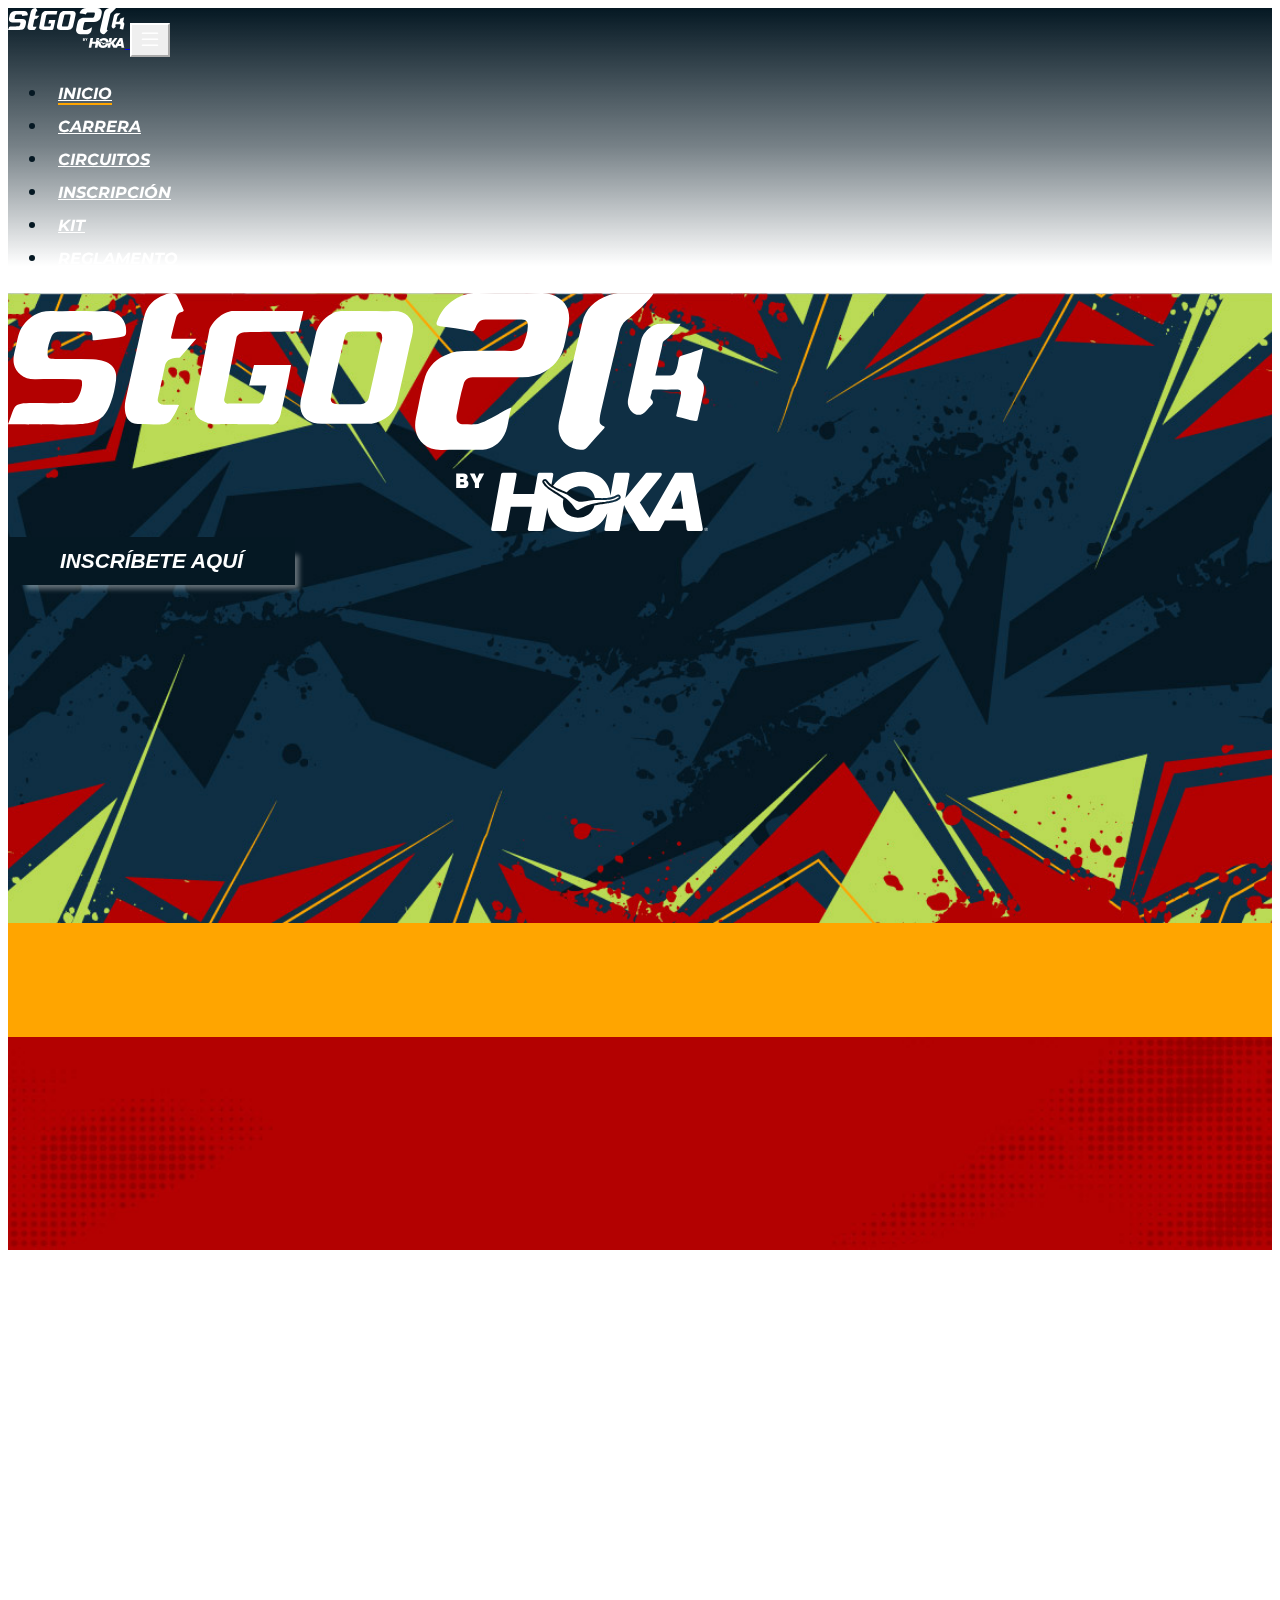
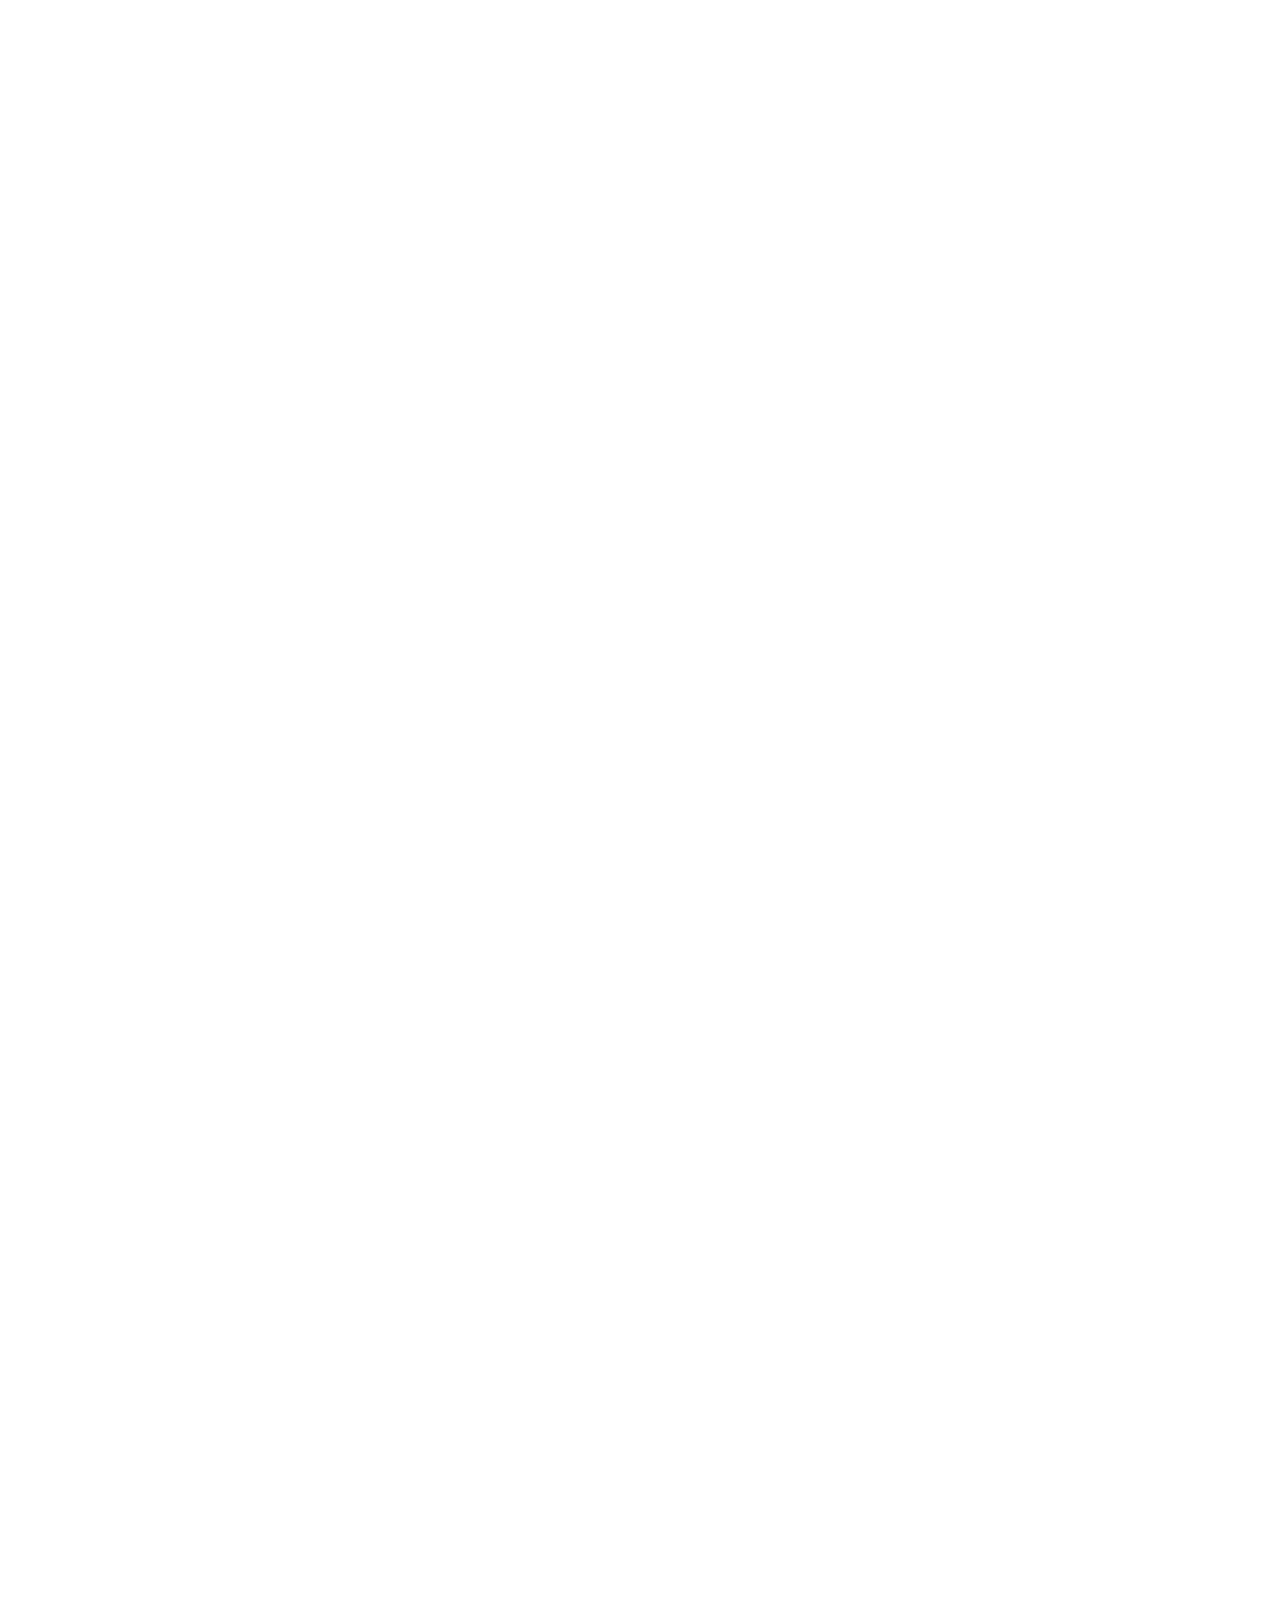
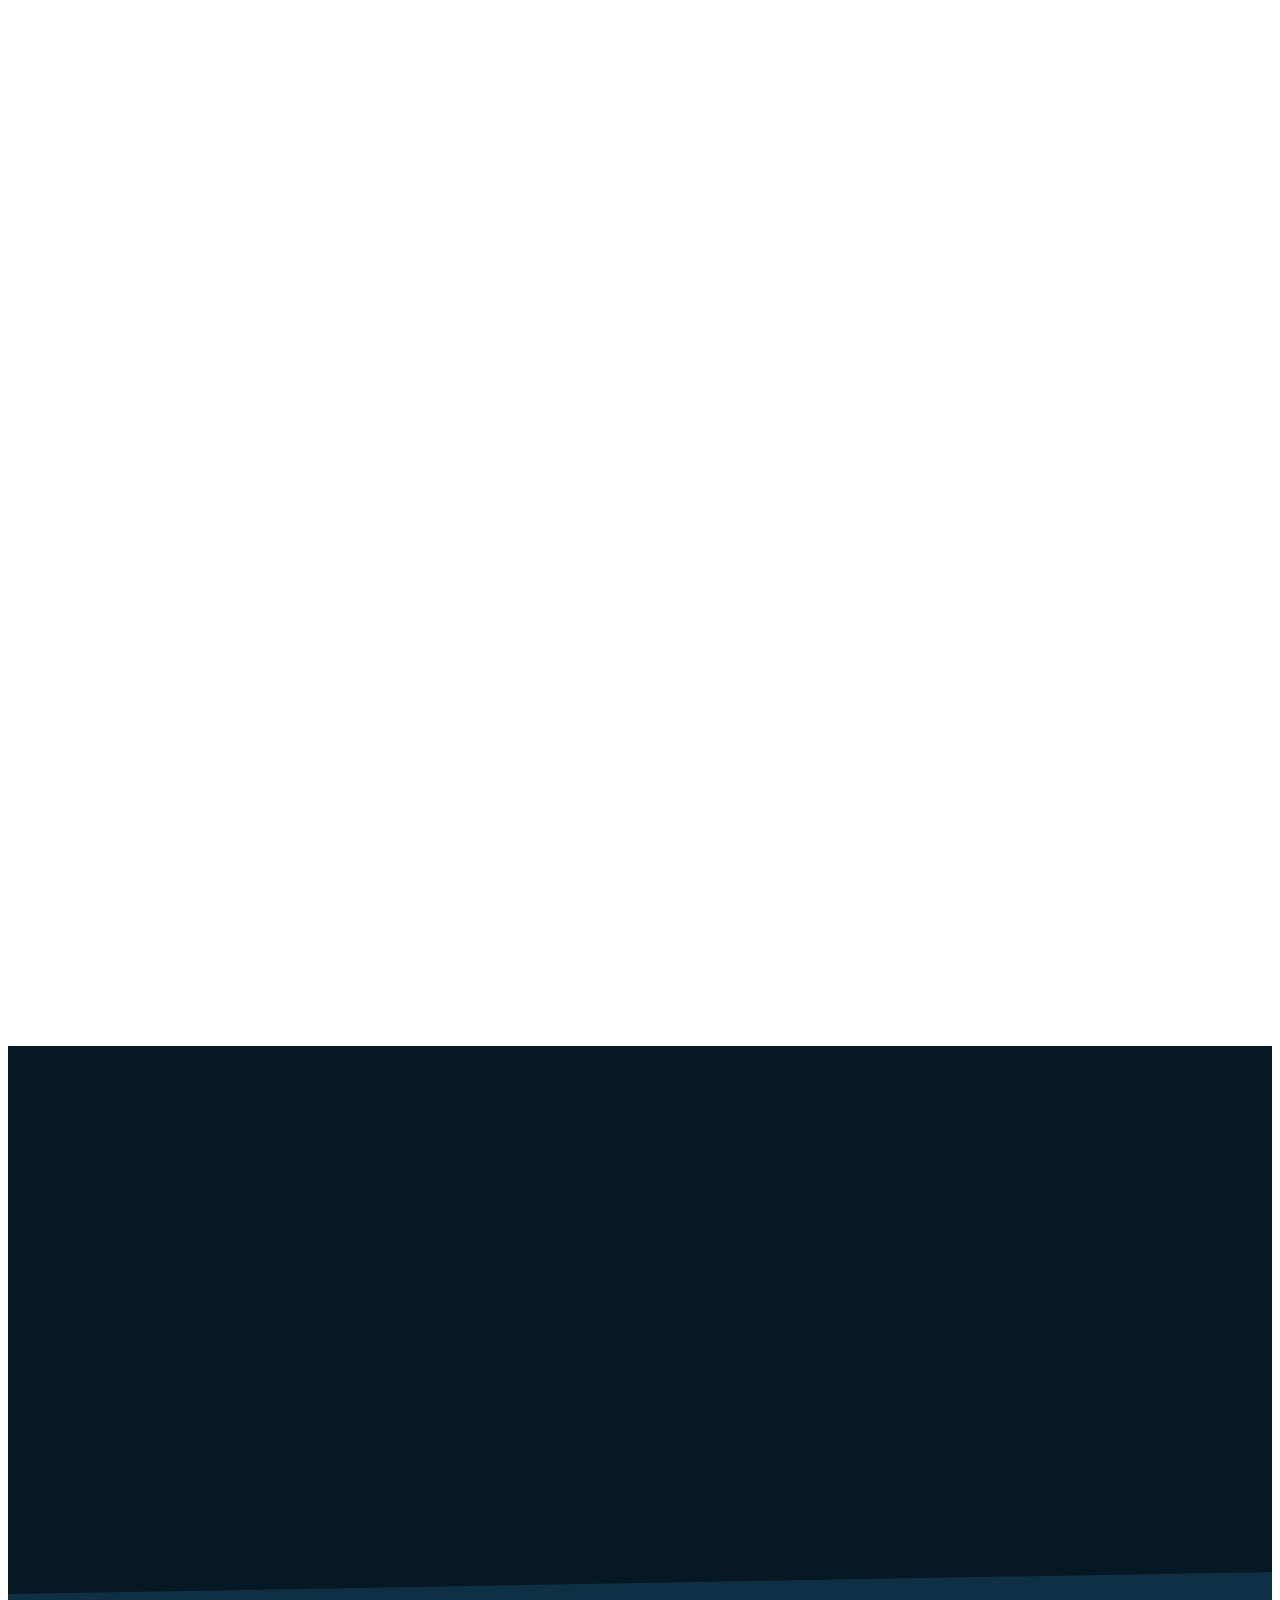
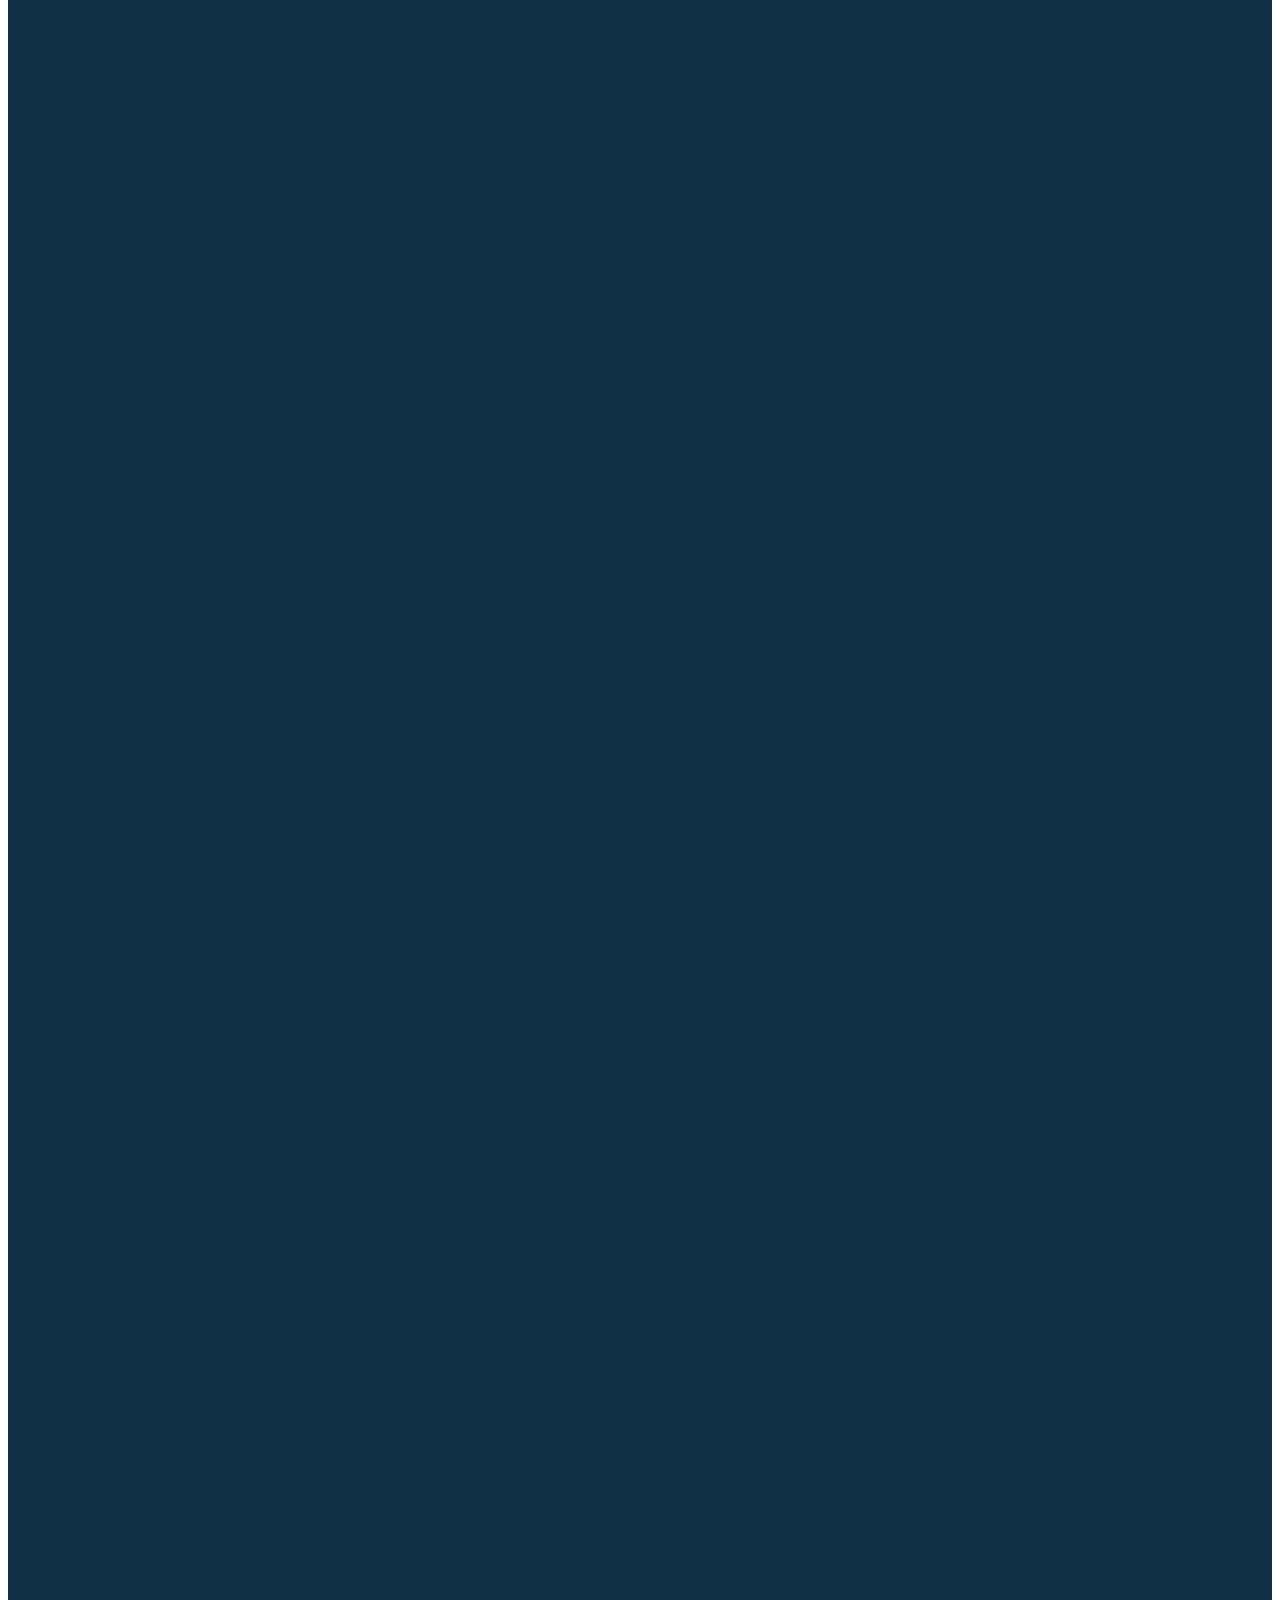
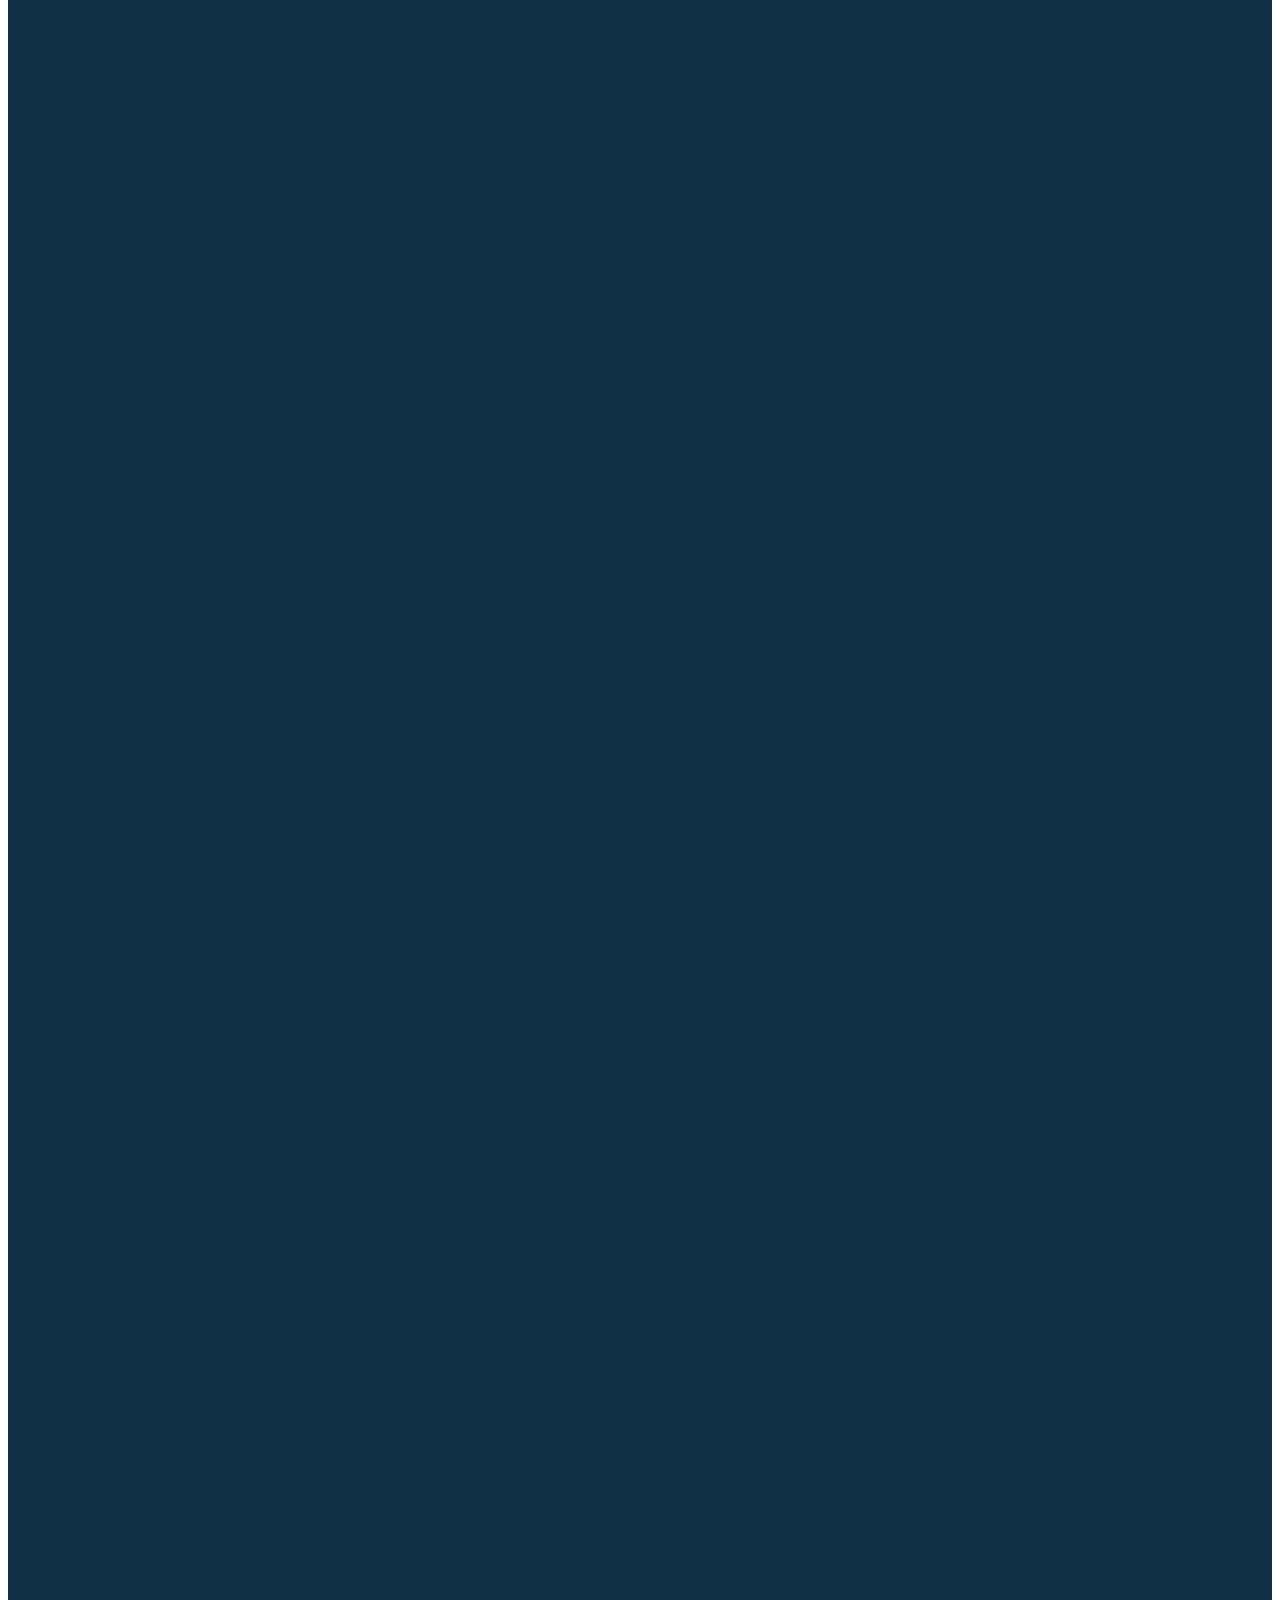
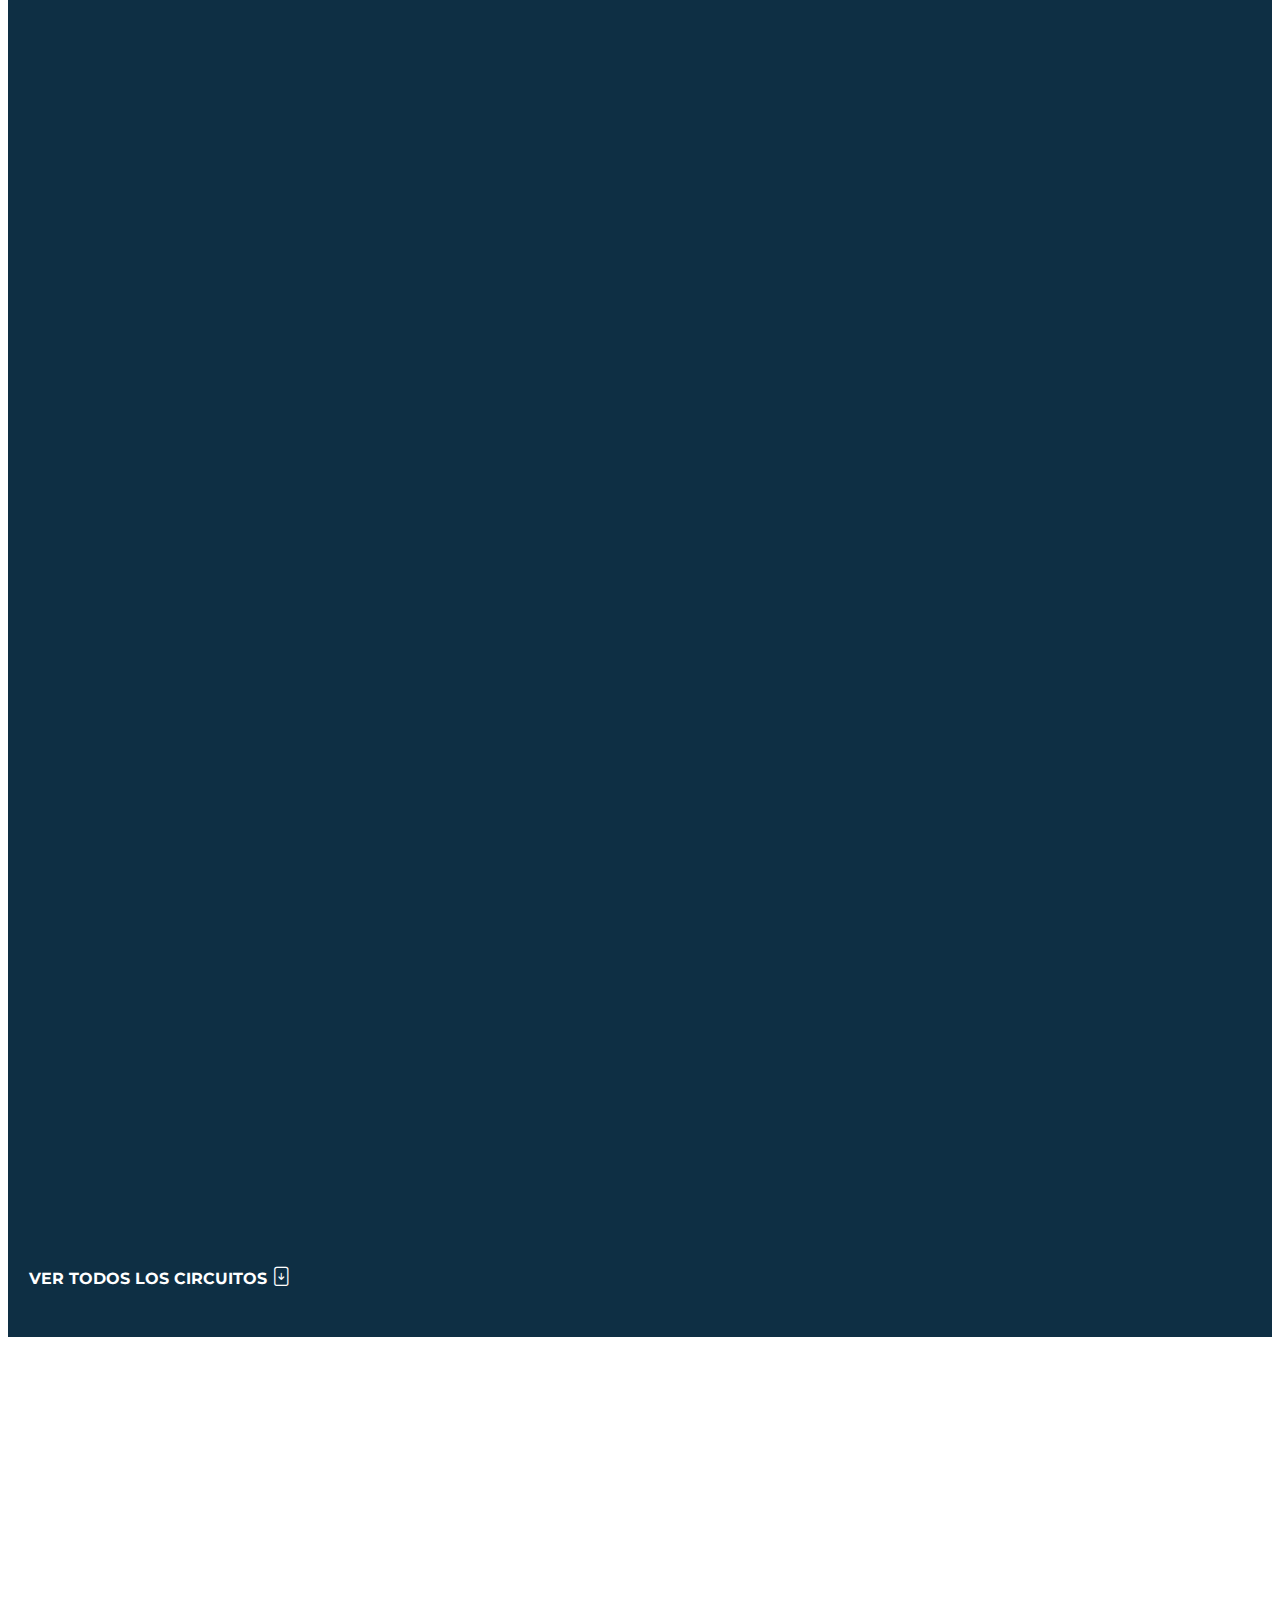
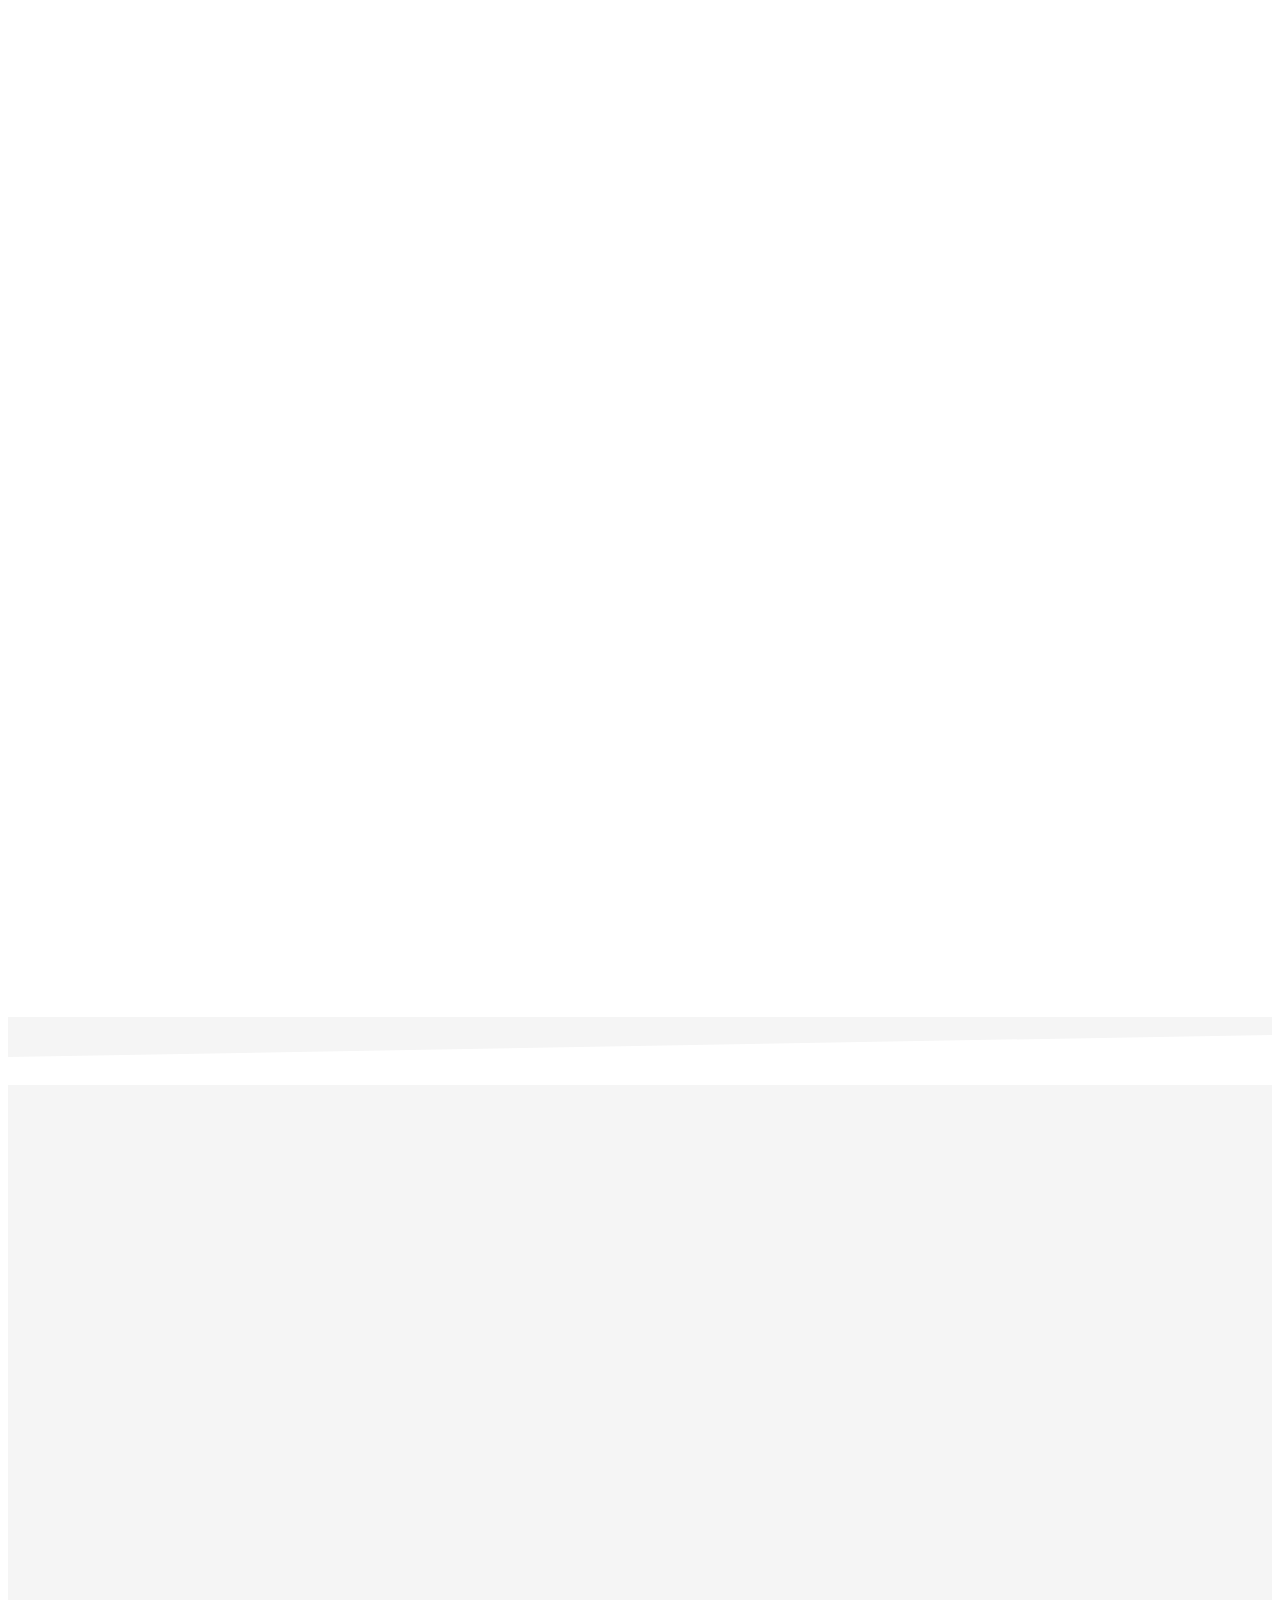
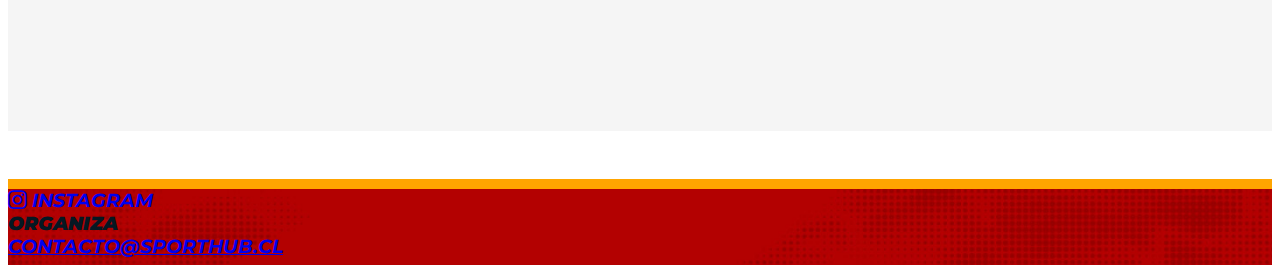
==== commit 4274486d: "Ajuste nuevos" ====
--- a/index.html
+++ b/index.html
@@ -61,7 +61,7 @@
                     </li>
 
                     <li class="nav-item">
-                        <a class="nav-link" aria-current="page" href="/pdf/BASES STGO 21K_2025_V3.docx.pdf" target="_blank">Reglamento</a>
+                        <a class="nav-link" aria-current="page" href="https://efluj.com/events/7-stgo21k-by-hoka-2025/terms" target="_blank">Reglamento</a>
                     </li>
 
                 </ul>
@@ -92,7 +92,8 @@
 
         <div class="date">
             <div class="container d-flex flex-column flex-lg-row justify-content-between py-3">
-                <p class="date__title m-0" data-aos="fade-right"><i>30 MARZO 2025</i></p>
+                <p class="date__title m-0" data-aos="fade-right"><i>&nbsp;</i></p>
+                <!-- <p class="date__title m-0" data-aos="fade-right"><i>30 MARZO 2025</i></p> -->
                 <div class="text" data-aos="fade-left">
                     <p class="date__day"><i>DOMINGO</i></p>
                     <p class="date__place"><i>LAS CONDES</i></p>
@@ -122,7 +123,7 @@
                                 </p>
                 
                                 <div class="d-flex flex-column-reverse flex-lg-row my-5">
-                                    <a href="/pdf/BASES STGO 21K_2025_V3.docx.pdf" class="btn btn-reglamento" target="_blank">REGLAMENTO <i class="bi bi-file-arrow-down"></i></a>
+                                    <a href="https://efluj.com/events/7-stgo21k-by-hoka-2025/terms" class="btn btn-reglamento" target="_blank">REGLAMENTO <i class="bi bi-file-arrow-down"></i></a>
                                     <a href="#inscripcion" class="btn btn-main mb-3 mb-lg-0">INSCRÍBETE AQUÍ</a>
                                 </div>
                             </div>                    
@@ -137,20 +138,19 @@
                                     <picture>
                                         <source 
                                             media="(max-width: 599px)" 
-                                            srcset="img/slide/img1-mobile.webp" type="image/webp">
+                                            srcset="img/slide/img1-mobile-2025v1.webp" type="image/webp">
                                         <source 
                                             media="(min-width: 600px)" 
-                                            srcset="img/slide/img1-desktop.webp" type="image/webp">
+                                            srcset="img/slide/img1-desktop-2025v1.webp" type="image/webp">
                                         <source 
                                             media="(min-width: 600px)" 
-                                            srcset="img/slide/img1-desktop.JPG" type="image/jpg">
-                                        
+                                            srcset="img/slide/img1-desktop-2025v1.jpg" type="image/jpg">                                        
                                         <img 
-                                            alt="STGO 21K 2024" 
+                                            alt="STGO 21K 2025" 
                                             class="d-block w-100 h-auto " 
                                             height="760" 
-                                            src="img/slide/img1-mobile.jpg" 
-                                            title="STGO 21K 2024" 
+                                            src="img/slide/img1-mobile-2025v1.jpg" 
+                                            title="STGO 21K 2025" 
                                             width="1900">
                                     </picture>
                                   </div>
@@ -158,20 +158,20 @@
                                     <picture>
                                         <source 
                                             media="(max-width: 599px)" 
-                                            srcset="img/slide/img2-mobile.webp" type="image/webp">
+                                            srcset="img/slide/img2-mobile-2025v1.webp" type="image/webp">
                                         <source 
                                             media="(min-width: 600px)" 
-                                            srcset="img/slide/img2-desktop.webp" type="image/webp">
+                                            srcset="img/slide/img2-desktop-2025v1.webp" type="image/webp">
                                         <source 
                                             media="(min-width: 600px)" 
-                                            srcset="img/slide/img2-desktop.JPG" type="image/jpg">
+                                            srcset="img/slide/img2-desktop-2025v1.jpg" type="image/jpg">
                                         
                                         <img 
-                                            alt="STGO 21K 2024" 
+                                            alt="STGO 21K 2025" 
                                             class="d-block w-100 h-auto " 
                                             height="760" 
-                                            src="img/slide/img2-mobile.jpg" 
-                                            title="STGO 21K 2024" 
+                                            src="img/slide/img2-mobile-2025v1.jpg" 
+                                            title="STGO 21K 2025" 
                                             width="1900">
                                     </picture>
                                   </div>
@@ -179,20 +179,20 @@
                                     <picture>
                                         <source 
                                             media="(max-width: 599px)" 
-                                            srcset="img/slide/img3-mobile.webp" type="image/webp">
+                                            srcset="img/slide/img3-mobile-2025v1.webp" type="image/webp">
                                         <source 
                                             media="(min-width: 600px)" 
-                                            srcset="img/slide/img3-desktop.webp" type="image/webp">
+                                            srcset="img/slide/img3-desktop-2025v1.webp" type="image/webp">
                                         <source 
                                             media="(min-width: 600px)" 
-                                            srcset="img/slide/img3-desktop.JPG" type="image/jpg">
+                                            srcset="img/slide/img3-desktop-2025v1.jpg" type="image/jpg">
                                         
                                         <img 
-                                            alt="STGO 21K 2024" 
+                                            alt="STGO 21K 2025" 
                                             class="d-block w-100 h-auto " 
                                             height="760" 
-                                            src="img/slide/img3-mobile.jpg" 
-                                            title="STGO 21K 2024" 
+                                            src="img/slide/img3-mobile-2025v1.jpg" 
+                                            title="STGO 21K 2025" 
                                             width="1900">
                                     </picture>
                                   </div>
@@ -228,7 +228,7 @@
                         </picture>
                         
                     </div>
-                    <div class="col-xs-12 col-md-6 aos-init aos-animate mb-5 mb-sm-3 text-center text-sm-start" data-aos="fade-up">
+                    <!-- <div class="col-xs-12 col-md-6 aos-init aos-animate mb-5 mb-sm-3 text-center text-sm-start" data-aos="fade-up">
                         <h2 class="title--secondary text-left">PATROCINA</h2>
                         
                         <picture >
@@ -250,29 +250,8 @@
                                 title="Logo Municipalidad Las Condes" 
                                 width="">
                         </picture>
-                        <!-- <picture >
-                            <source 
-                                media="(max-width: 599px)" 
-
-                                srcset="img/logos/logo-federacion-atletica-v1.png" type="image/webp">
-                            <source 
-                                media="(min-width: 600px)" 
-
-                                srcset="img/logos/logo-federacion-atletica-v1.png" type="image/webp">
-                            <source 
-                                media="(min-width: 600px)" 
-
-                                srcset="img/logos/logo-federacion-atletica-v1.png" type="image/jpg">
-                            
-                            <img 
-                                alt="Logo Federación" 
-                                class="" 
-                                height="75" 
-                                src="img/logos/logo-federacion-atletica-v1.png" 
-                                title="Logo Federación Atlética chile" 
-                                width="">
-                        </picture> -->
-                    </div>
+                       
+                    </div> -->
                     <div class="col-xs-12 col-md-3 aos-init aos-animate text-center text-sm-start" data-aos="fade-up">
                         <h2 class="title--secondary text-left">MEDIA PARTNER</h2>
                         <picture >
@@ -321,7 +300,8 @@
                             <div class="information__box d-flex flex-column align-items-center mt-5" data-aos="fade-right">
                                 <i class="bi bi-calendar"></i>
                                 <span class="date--title">FECHA</span>
-                                <span class="date--text">30 MARZO 2025</span>
+                                <span class="date--text">--</span>
+                                <!-- <span class="date--text">30 MARZO 2025</span> -->
                             </div>
         
                             <div class="information__box d-flex flex-column align-items-center mt-5" data-aos="fade-left">
@@ -509,7 +489,7 @@
                                     <div class="">
                                         <span class="kit-title">FECHA</span><br>
                                         <!-- <span class="kit-info">Jueves 22, Viernes 23 y Sábado 24</span> -->
-                                        <span class="kit-info">TBD</span>
+                                        <span class="kit-info">Por confirmar</span>
                                     </div>
                                 </div>
             
@@ -517,7 +497,7 @@
                                     <i class="bi bi-geo-alt kit-icon px-5"></i> <br>
                                     <div class="">
                                         <span class="kit-title">LUGAR</span> <br>
-                                        <span class="kit-info">TBD</span>
+                                        <span class="kit-info">Por confirmar</span>
                                         <!-- <span class="kit-info">Tienda K1<br> <small>4to Piso, Costanera Center</small></span> -->
                                     </div>
                                 </div>
--- a/css/style.css
+++ b/css/style.css
@@ -701,12 +701,12 @@
 
 .efluj_iframe iframe {
     width: 100%;
-    height: 4950px;    
+    height: 2170px;    
 }
 
 @media (min-width: 576px) {
     .efluj_iframe iframe {
-        height: 2250px;
+        height: 980px;
     }
     
 }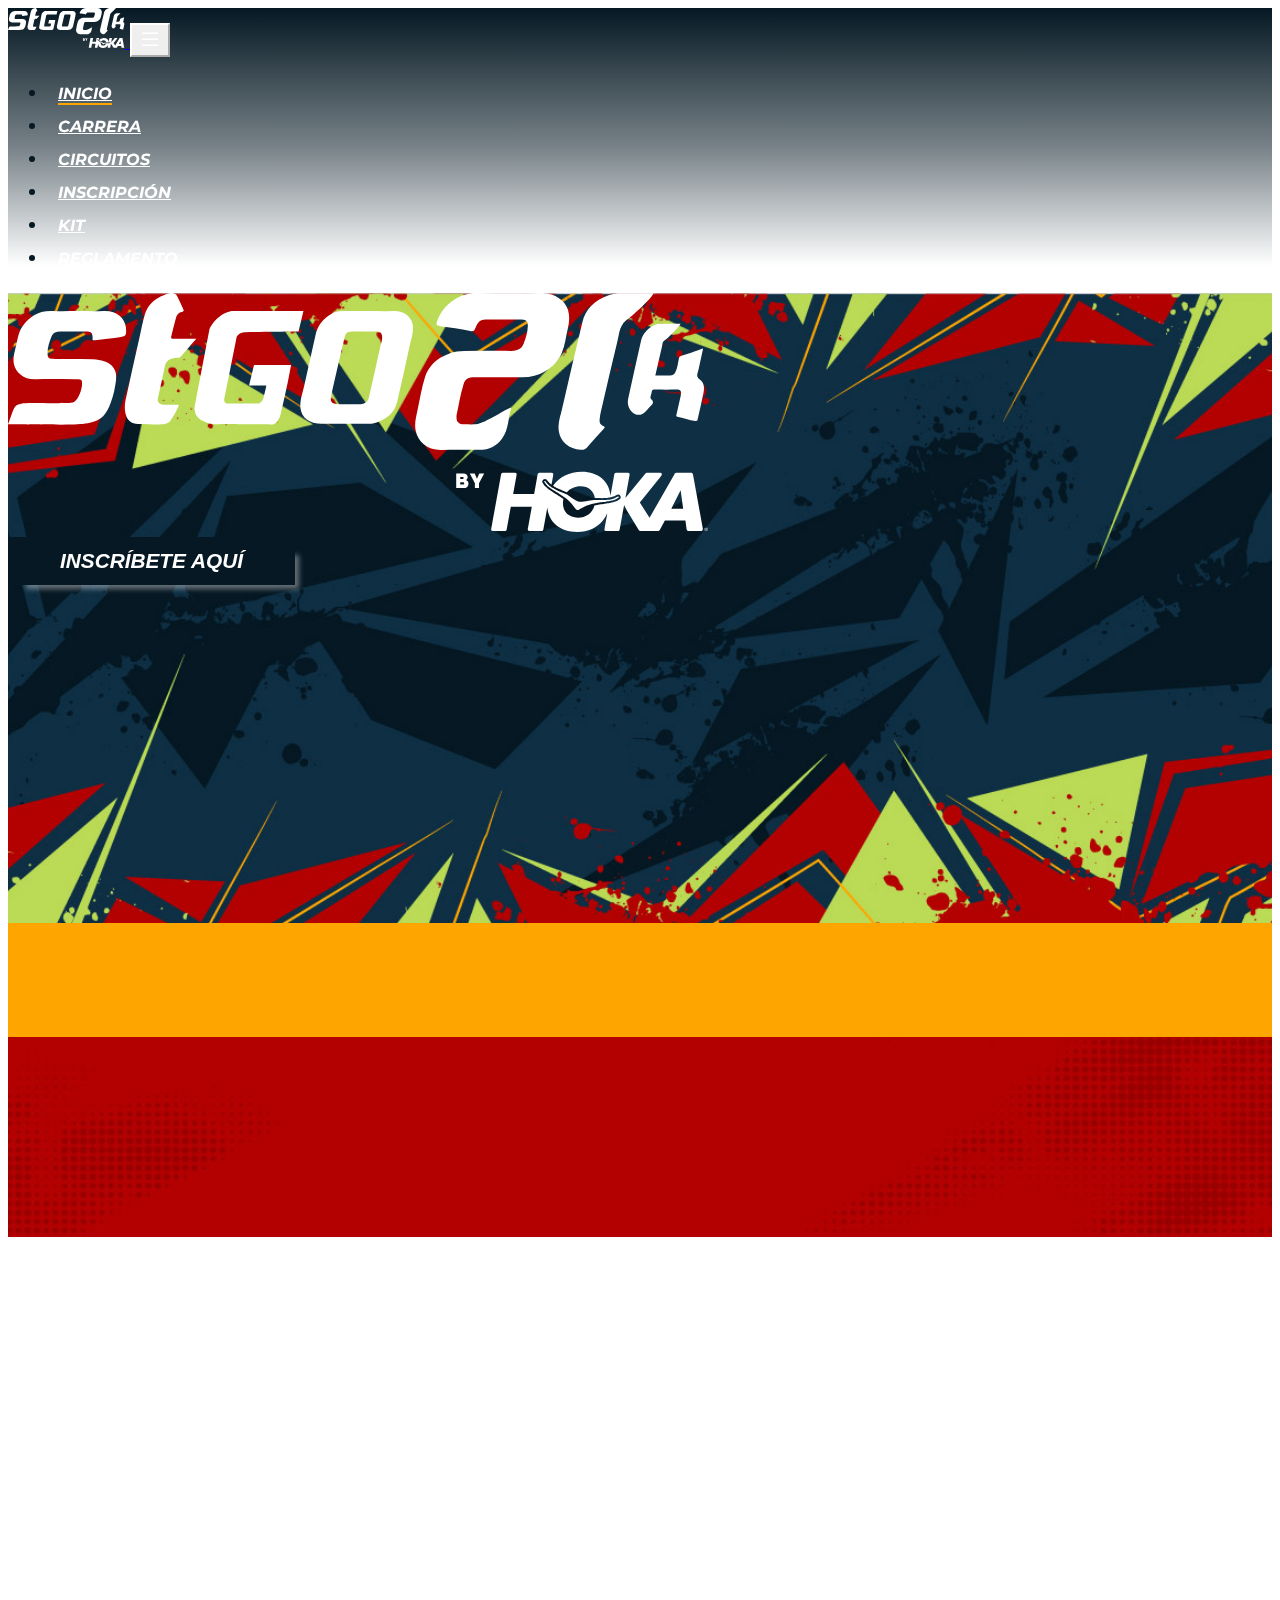
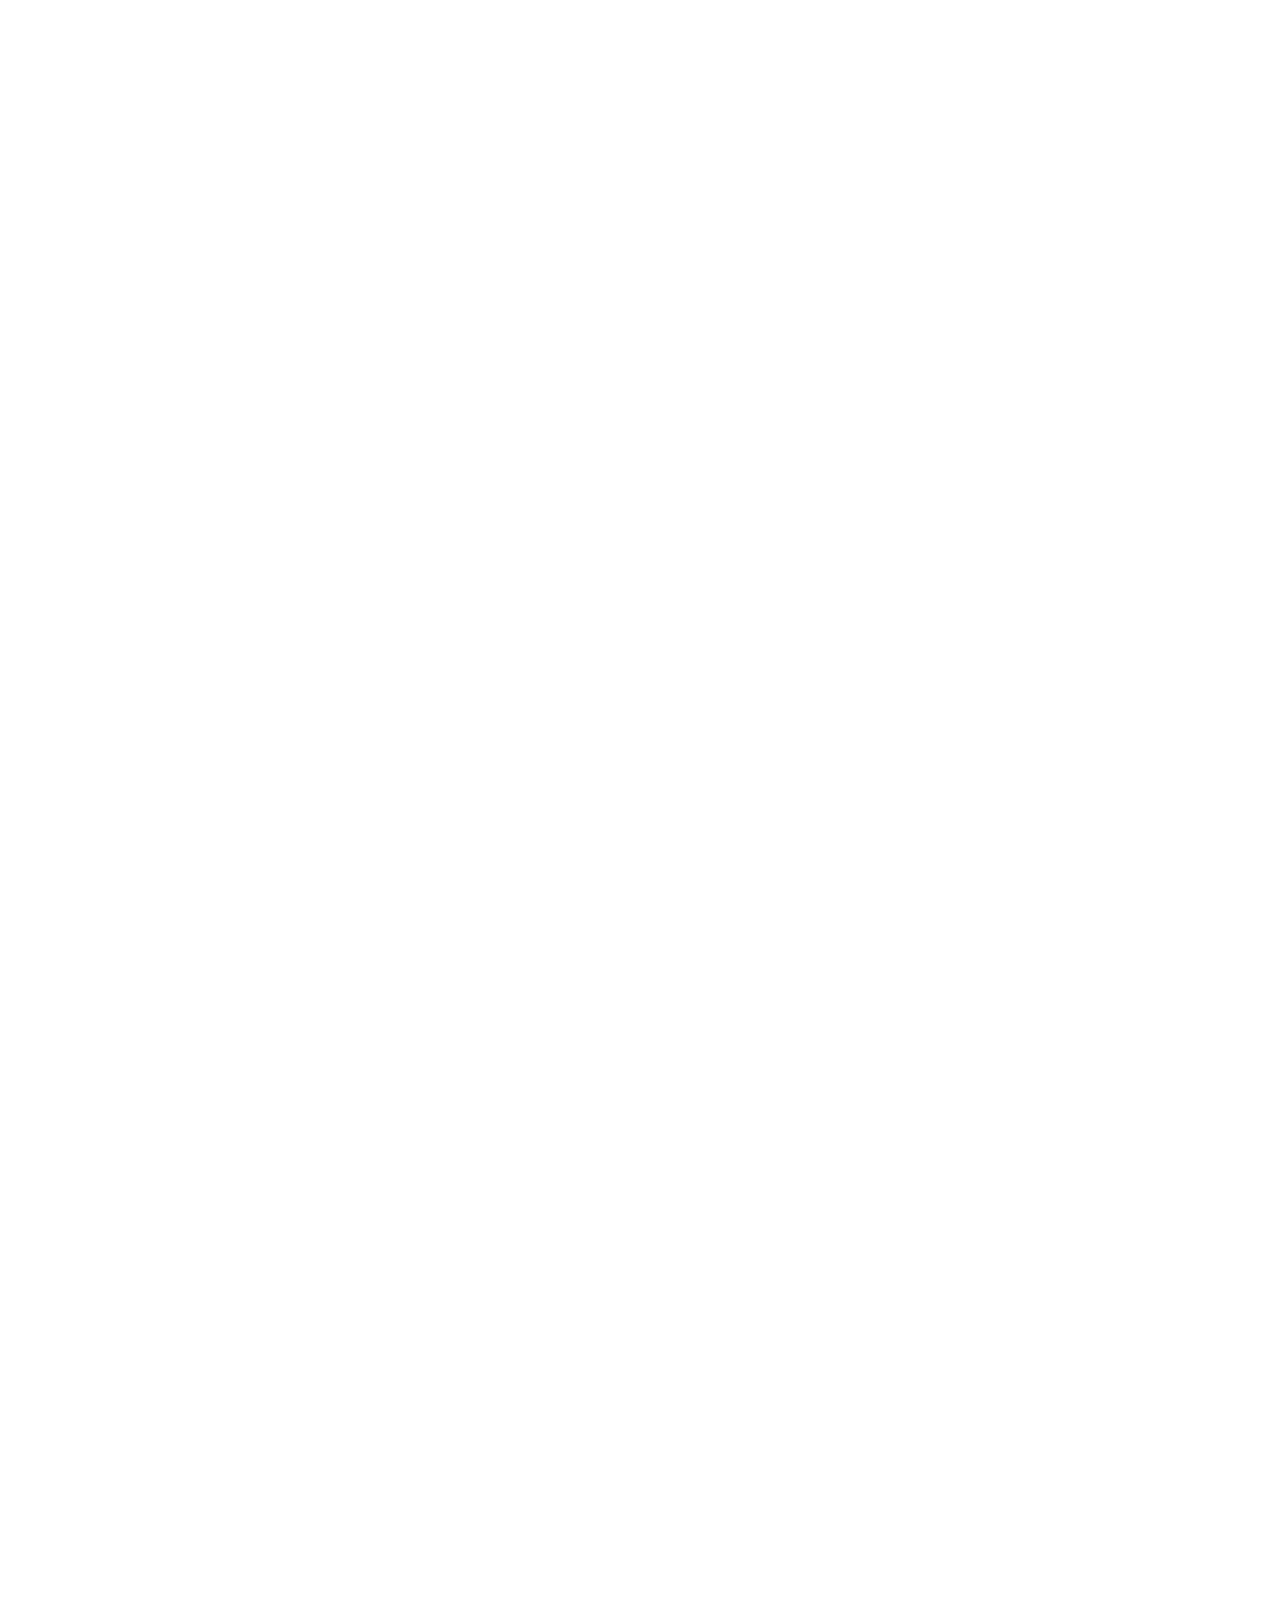
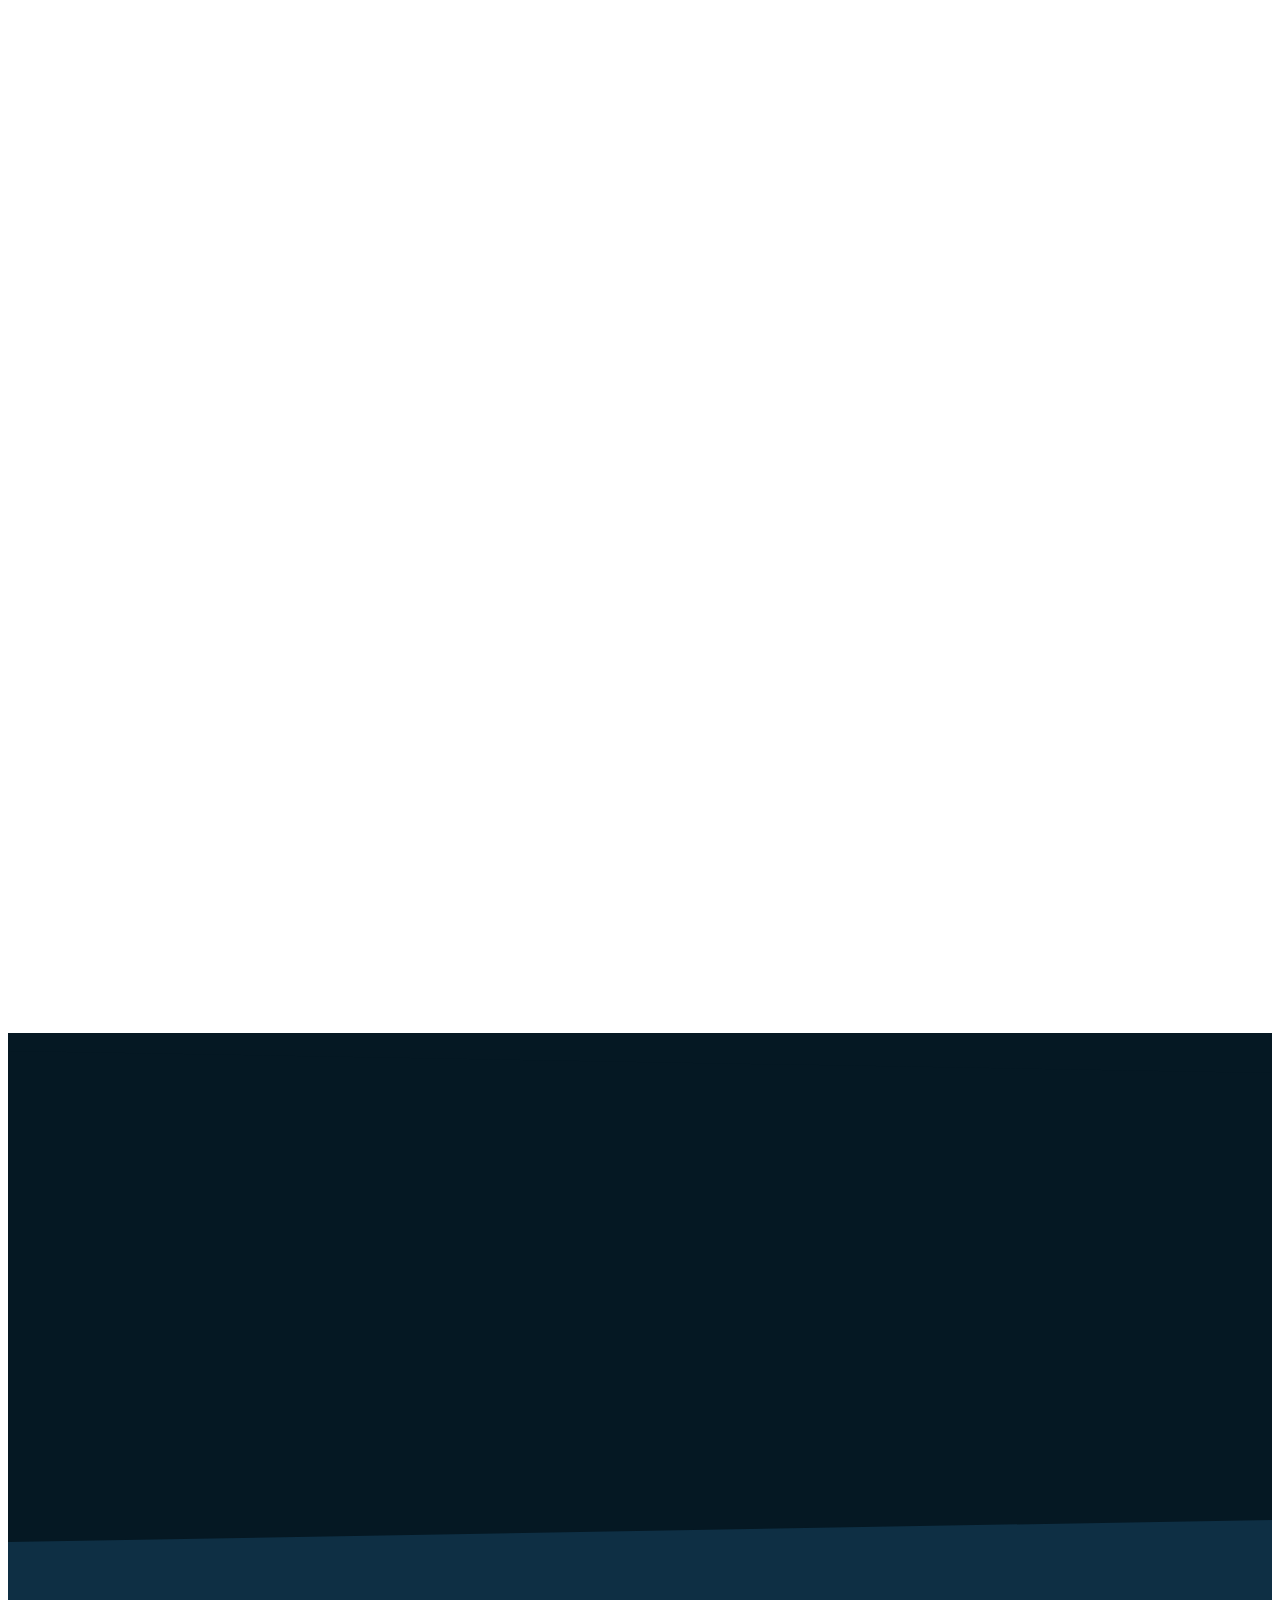
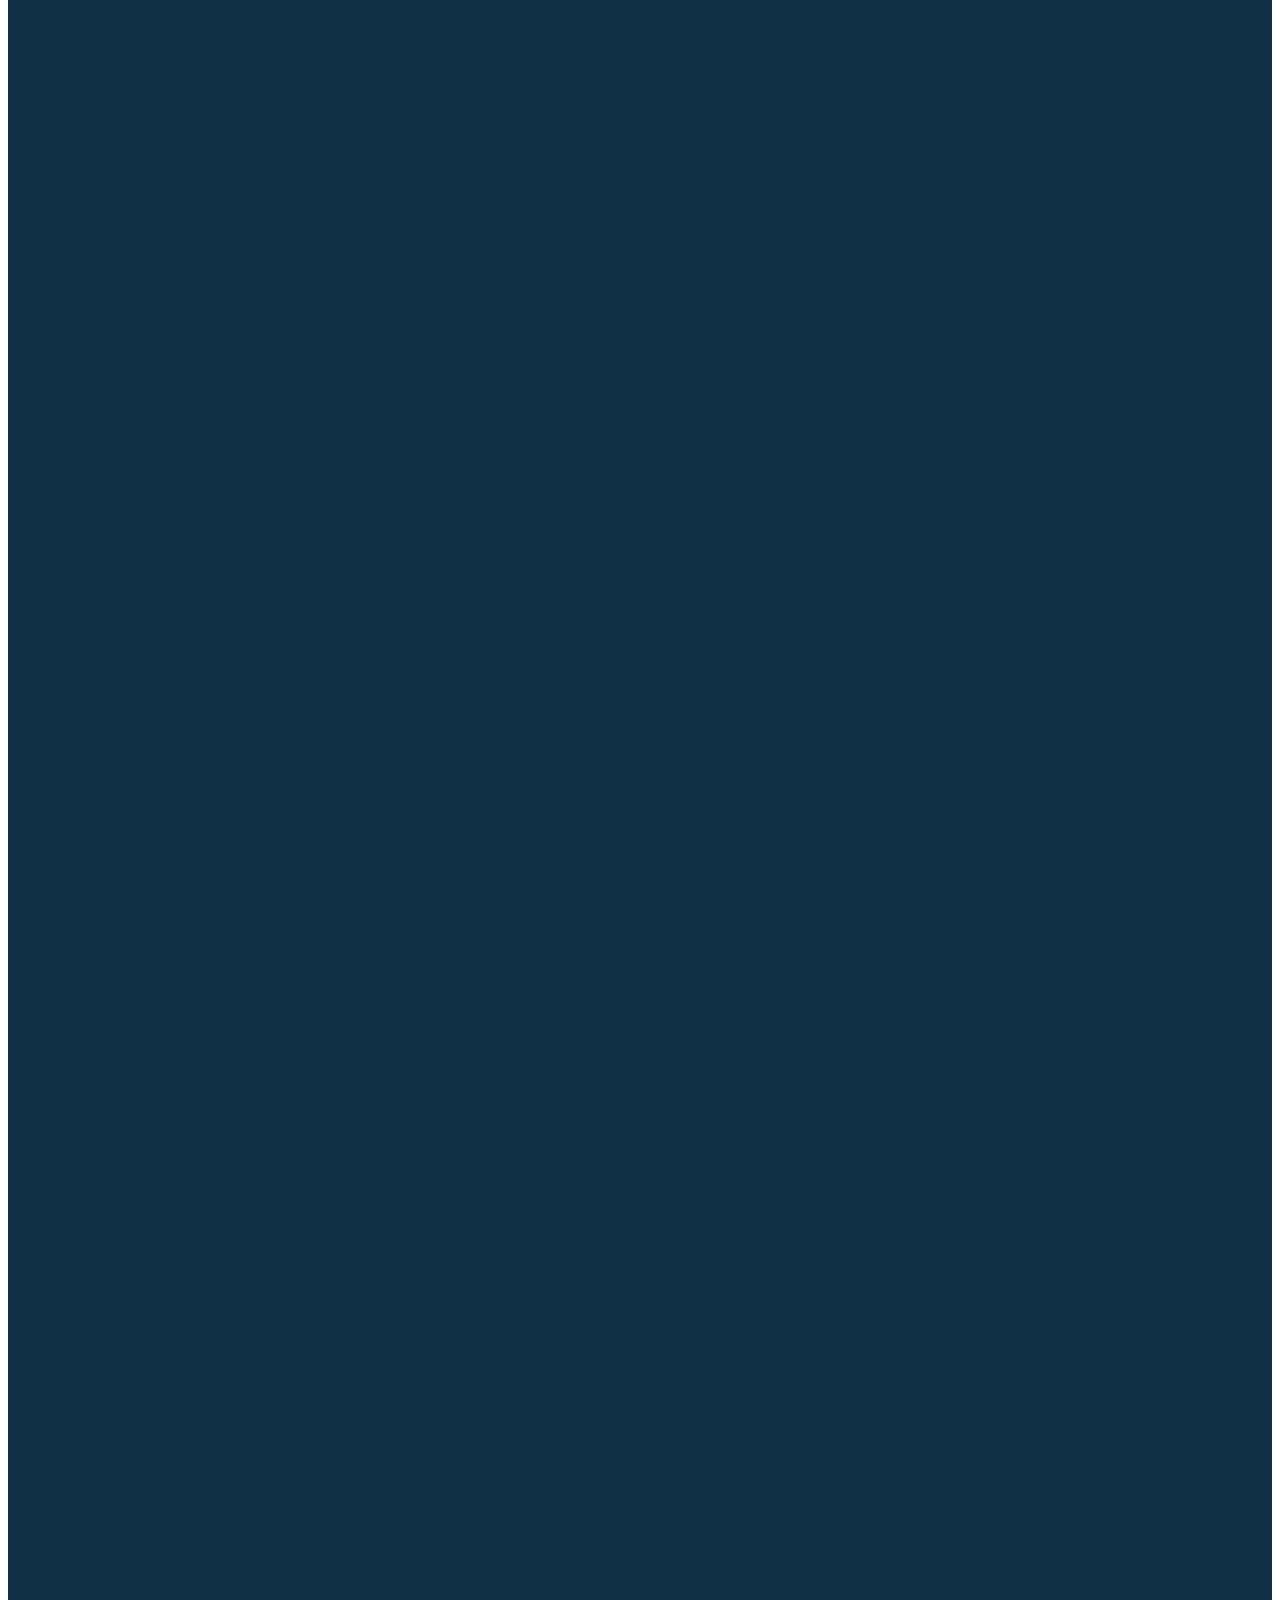
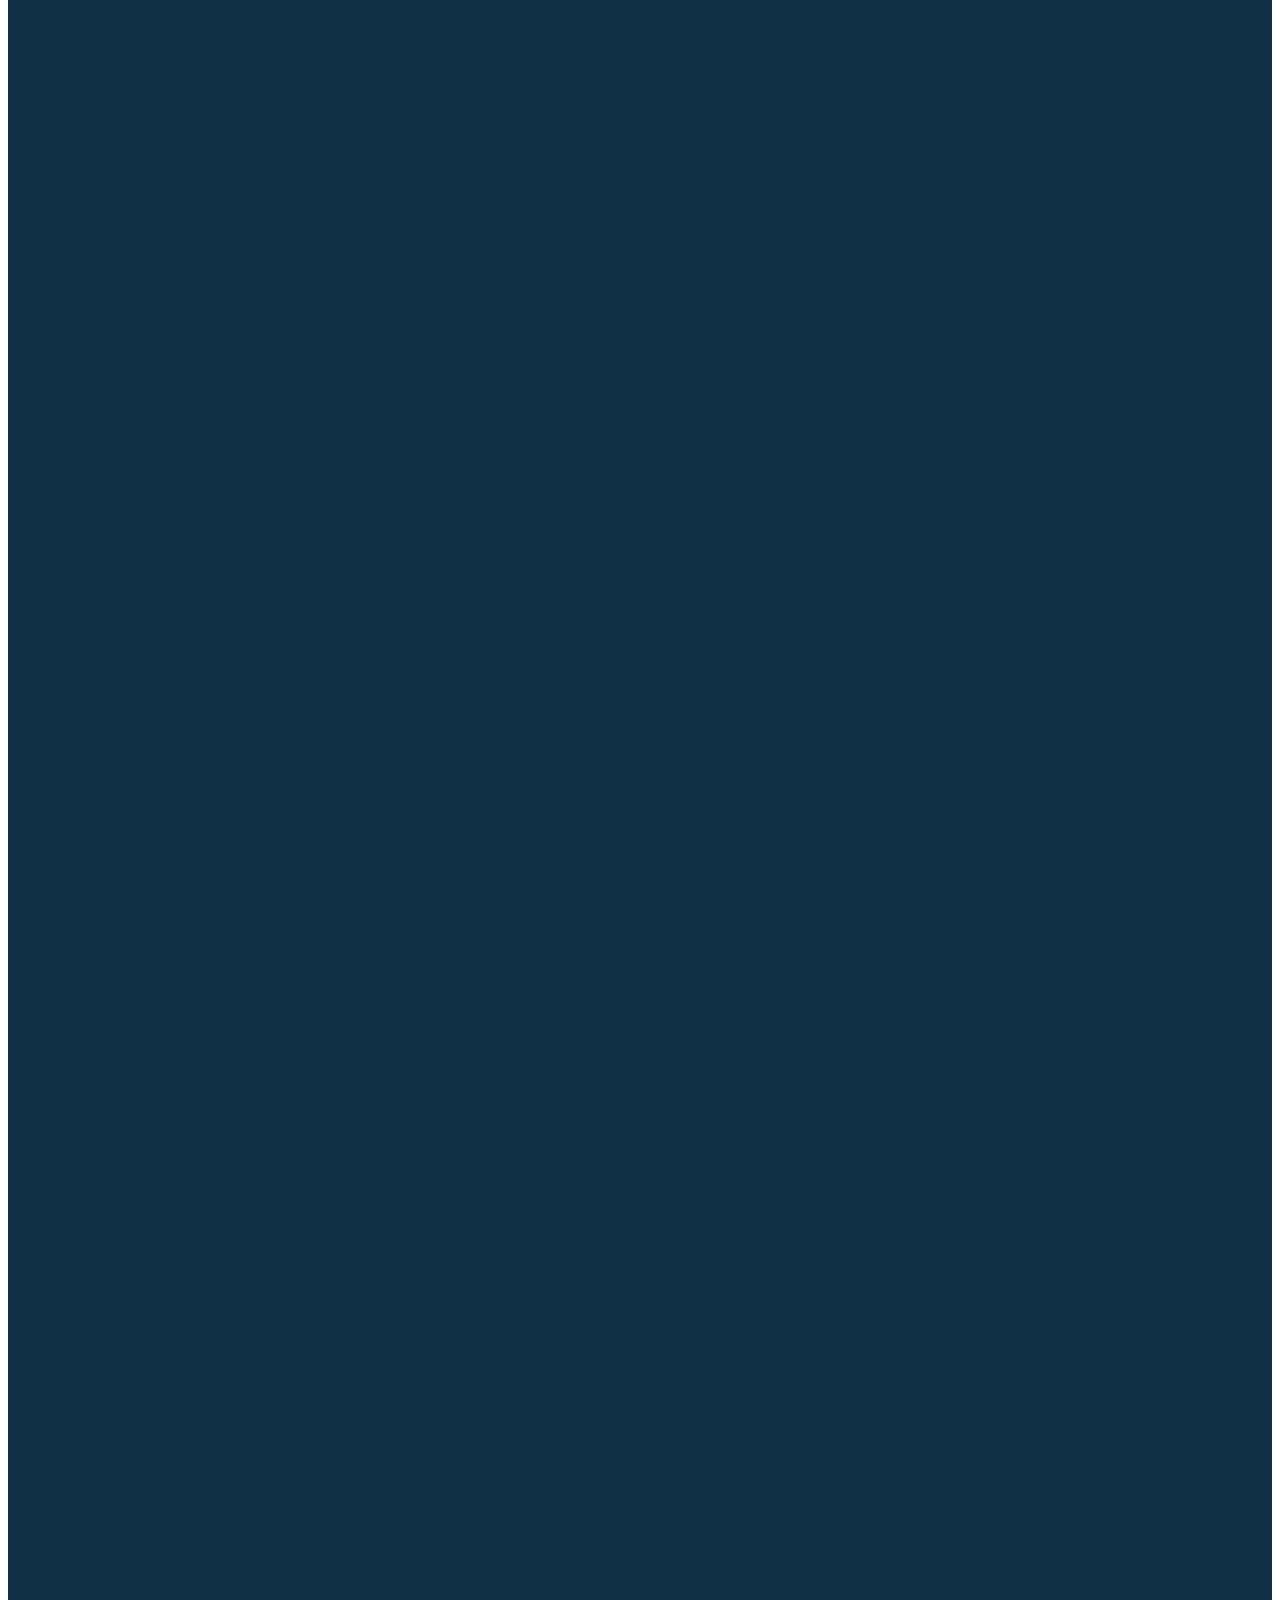
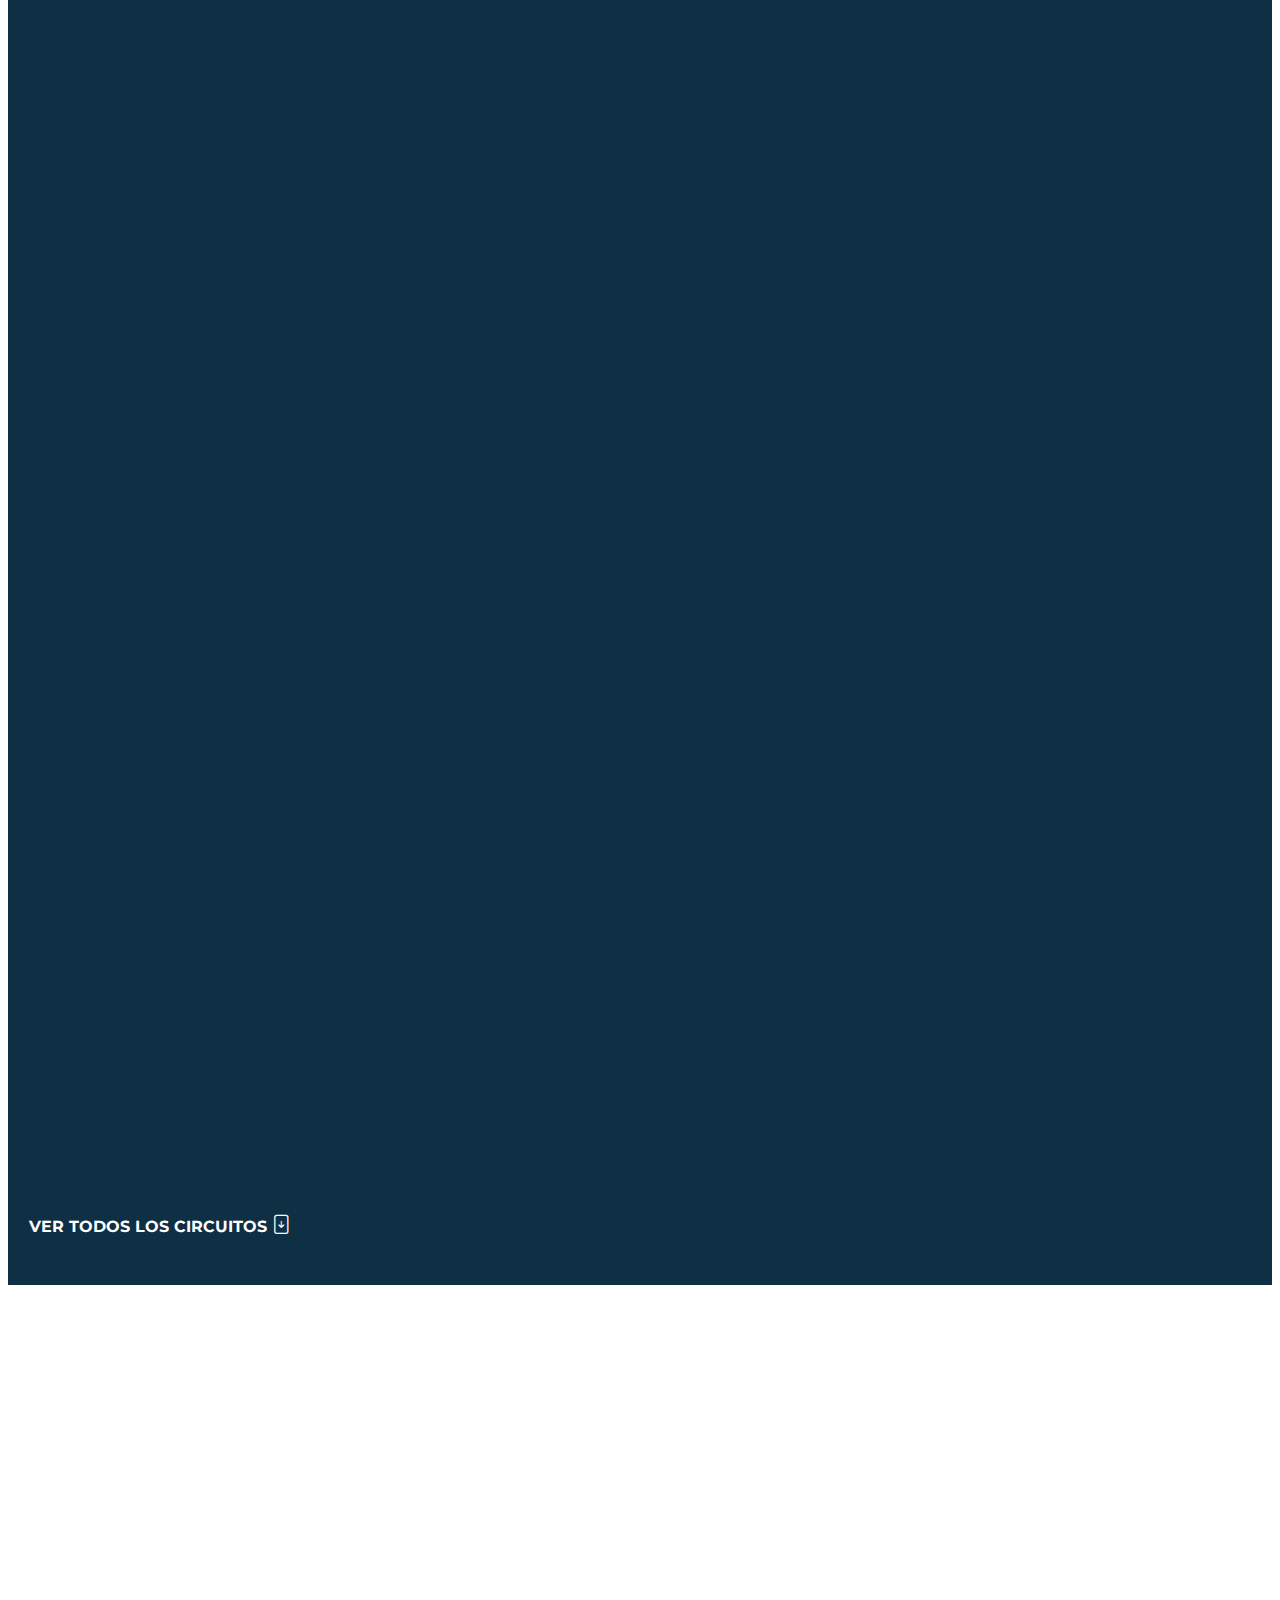
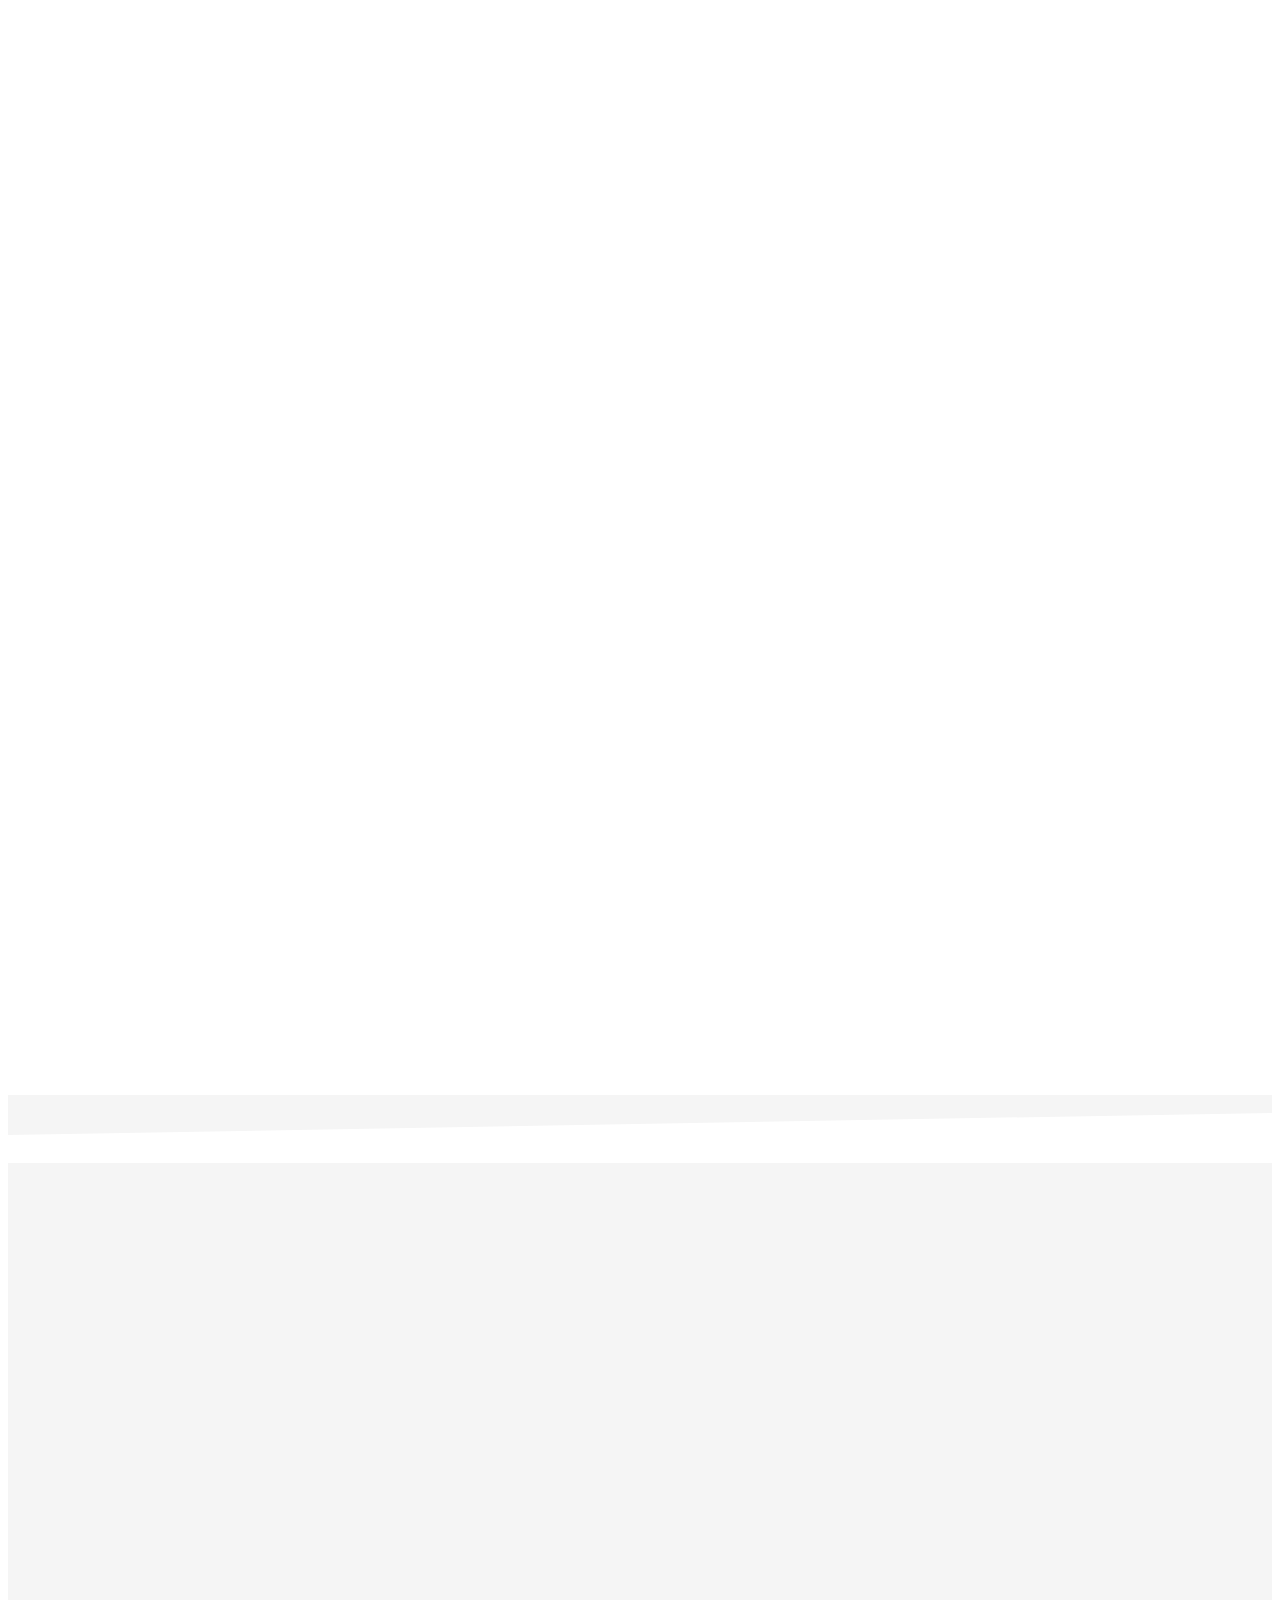
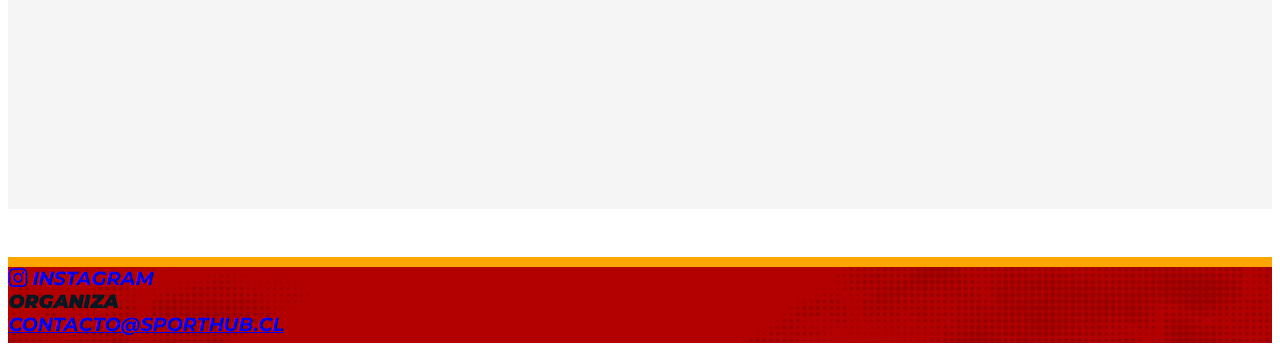
==== commit 40e2ddbf: "ajuste fechas" ====
--- a/index.html
+++ b/index.html
@@ -92,11 +92,11 @@
 
         <div class="date">
             <div class="container d-flex flex-column flex-lg-row justify-content-between py-3">
-                <p class="date__title m-0" data-aos="fade-right"><i>&nbsp;</i></p>
-                <!-- <p class="date__title m-0" data-aos="fade-right"><i>30 MARZO 2025</i></p> -->
+                <p class="date__title m-0" data-aos="fade-right"><i>30 MARZO 2025</i></p>
                 <div class="text" data-aos="fade-left">
                     <p class="date__day"><i>DOMINGO</i></p>
-                    <p class="date__place"><i>LAS CONDES</i></p>
+                    <!-- <p class="date__place"><i>LAS CONDES</i></p> -->
+                    
                     <p class="date__hour"><i>7:30 HRS</i></p>
                 </div>
             </div>
@@ -300,8 +300,8 @@
                             <div class="information__box d-flex flex-column align-items-center mt-5" data-aos="fade-right">
                                 <i class="bi bi-calendar"></i>
                                 <span class="date--title">FECHA</span>
-                                <span class="date--text">--</span>
-                                <!-- <span class="date--text">30 MARZO 2025</span> -->
+                                
+                                <span class="date--text">30 MARZO 2025</span>
                             </div>
         
                             <div class="information__box d-flex flex-column align-items-center mt-5" data-aos="fade-left">
@@ -313,7 +313,8 @@
                             <div class="information__box d-flex flex-column align-items-center mt-5" data-aos="fade-right">
                                 <i class="bi bi-geo-alt"></i>
                                 <span class="date--title">LUGAR DE LARGADA</span>
-                                <span class="date--text"><small>Avda. Presidente Riesco #5711 <br> LAS CONDES</small></span>
+                                <!-- <span class="date--text"><small>Avda. Presidente Riesco #5711 <br> LAS CONDES</small></span> -->
+                                <span class="date--text">--</span>
                             </div>
                         </div>
                     </div>
--- a/css/style.css
+++ b/css/style.css
@@ -701,12 +701,12 @@
 
 .efluj_iframe iframe {
     width: 100%;
-    height: 2170px;    
+    height: 2130px; 
 }
 
 @media (min-width: 576px) {
     .efluj_iframe iframe {
-        height: 980px;
+        height: 1110px;
     }
     
 }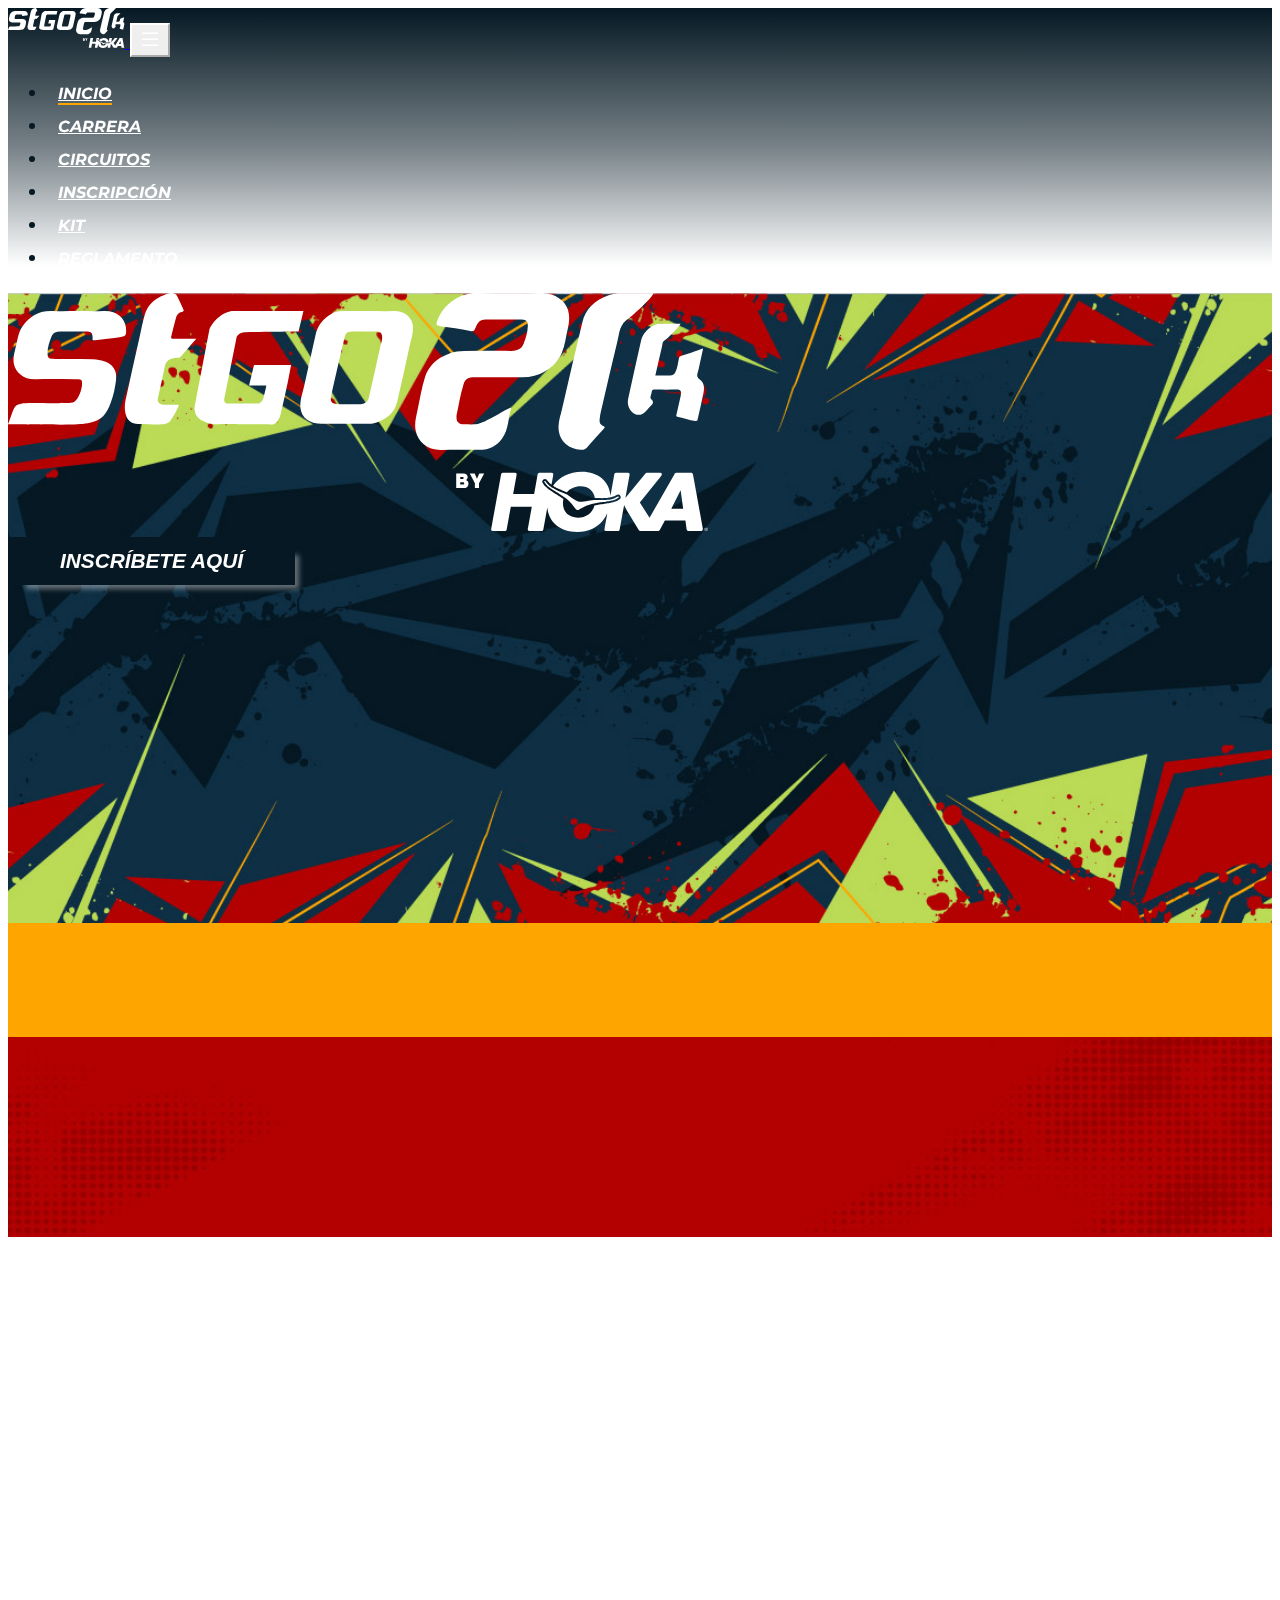
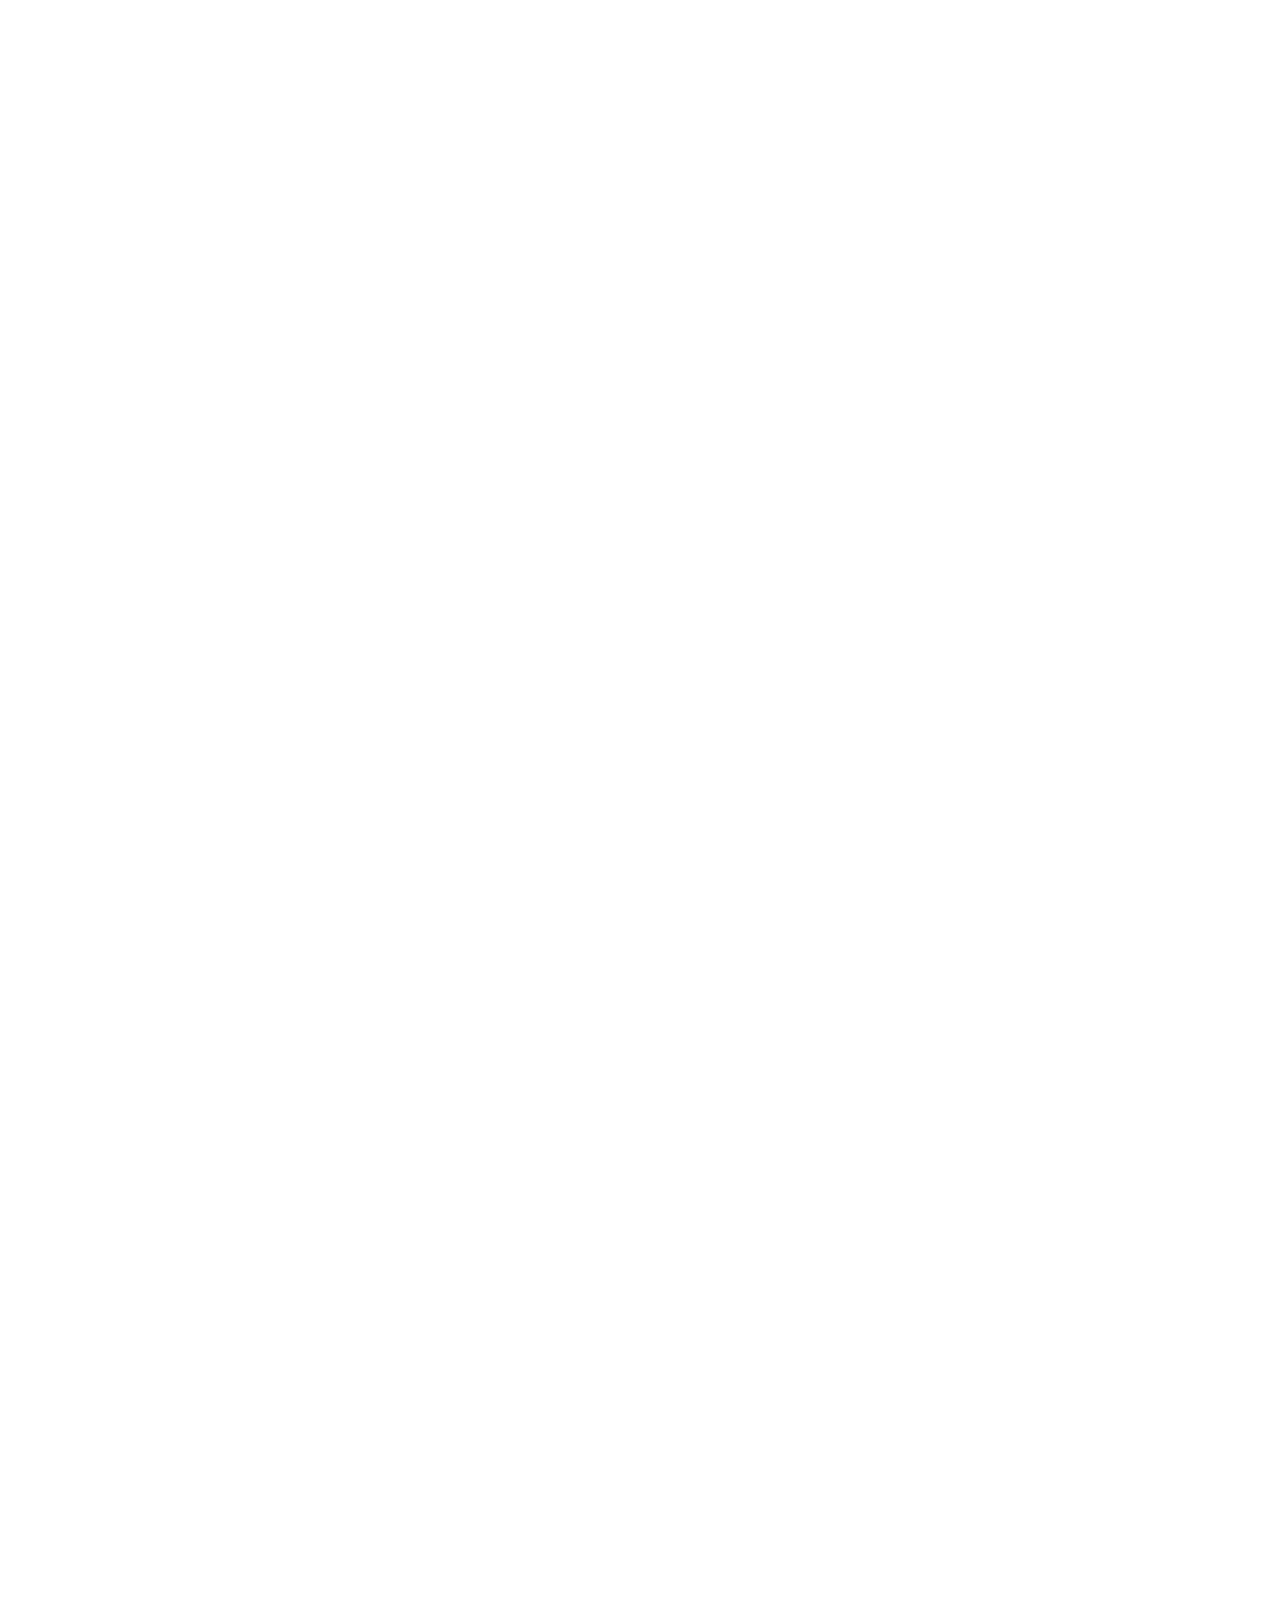
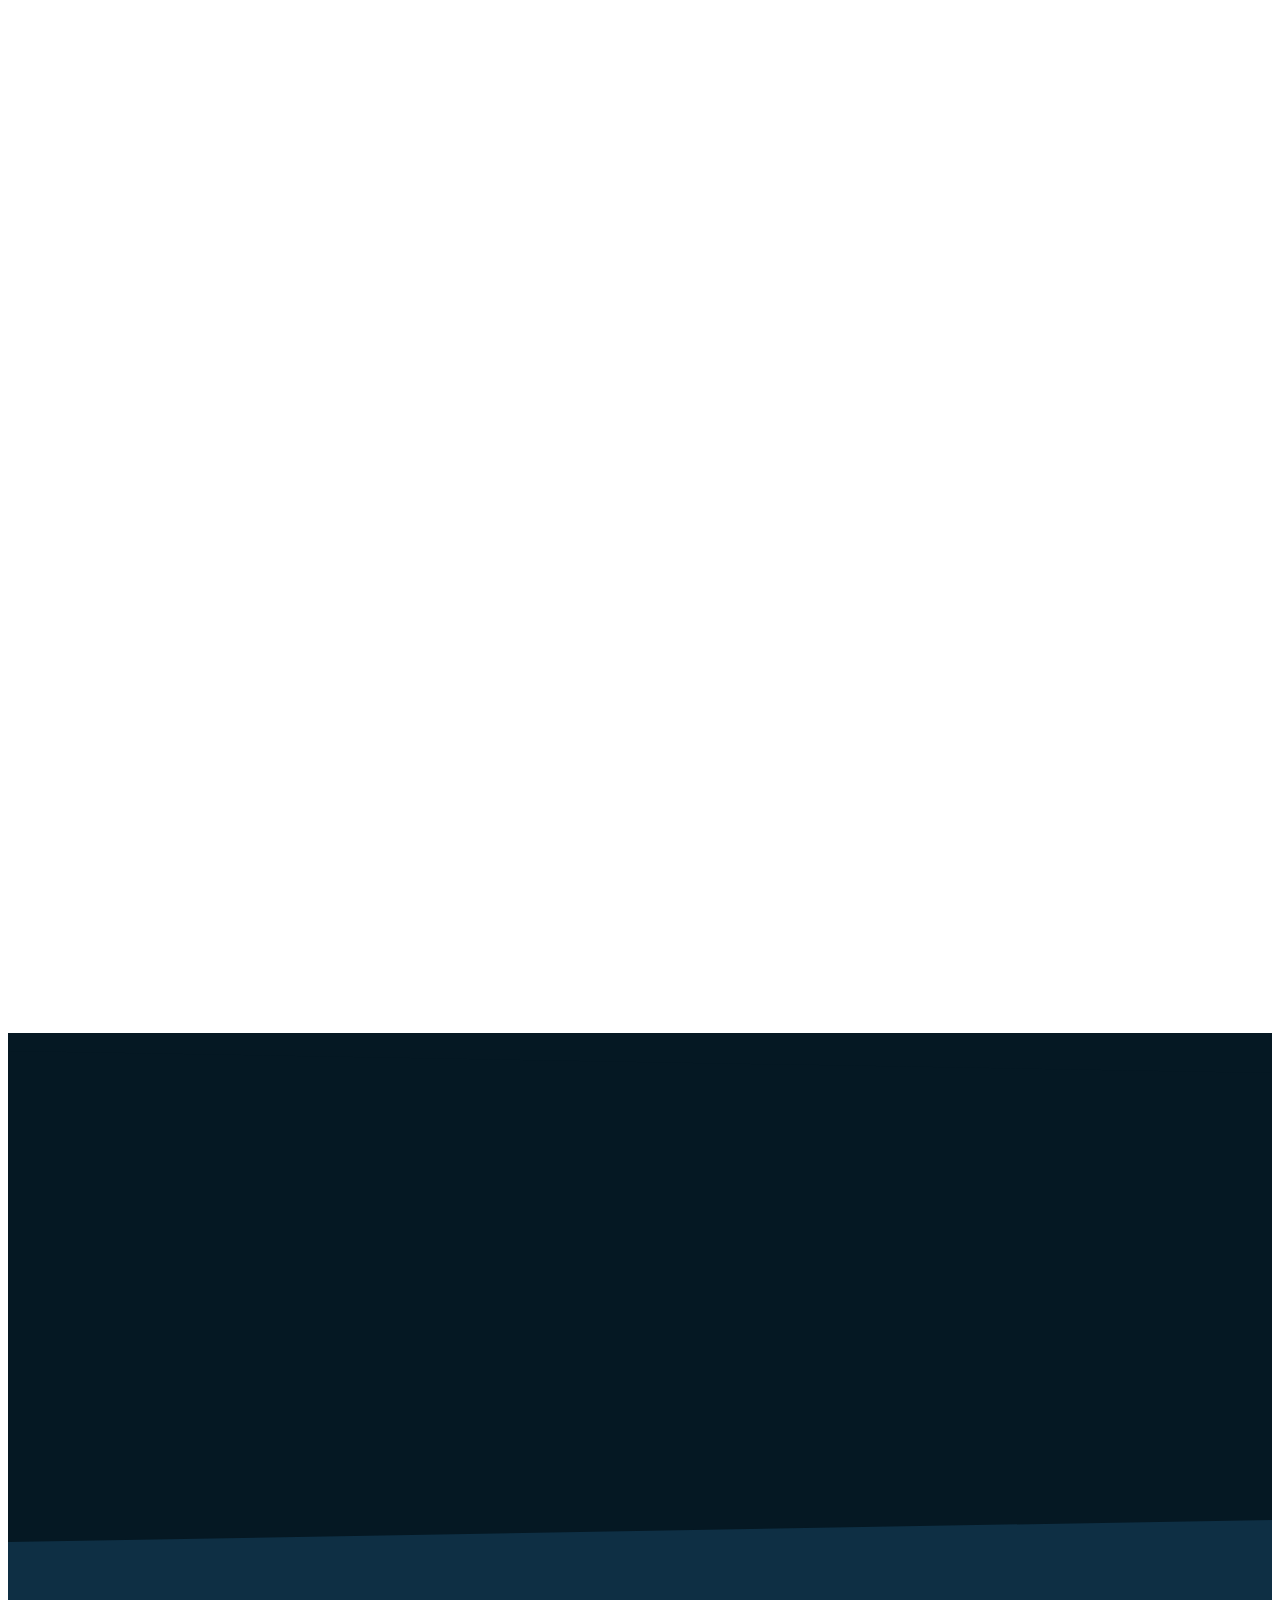
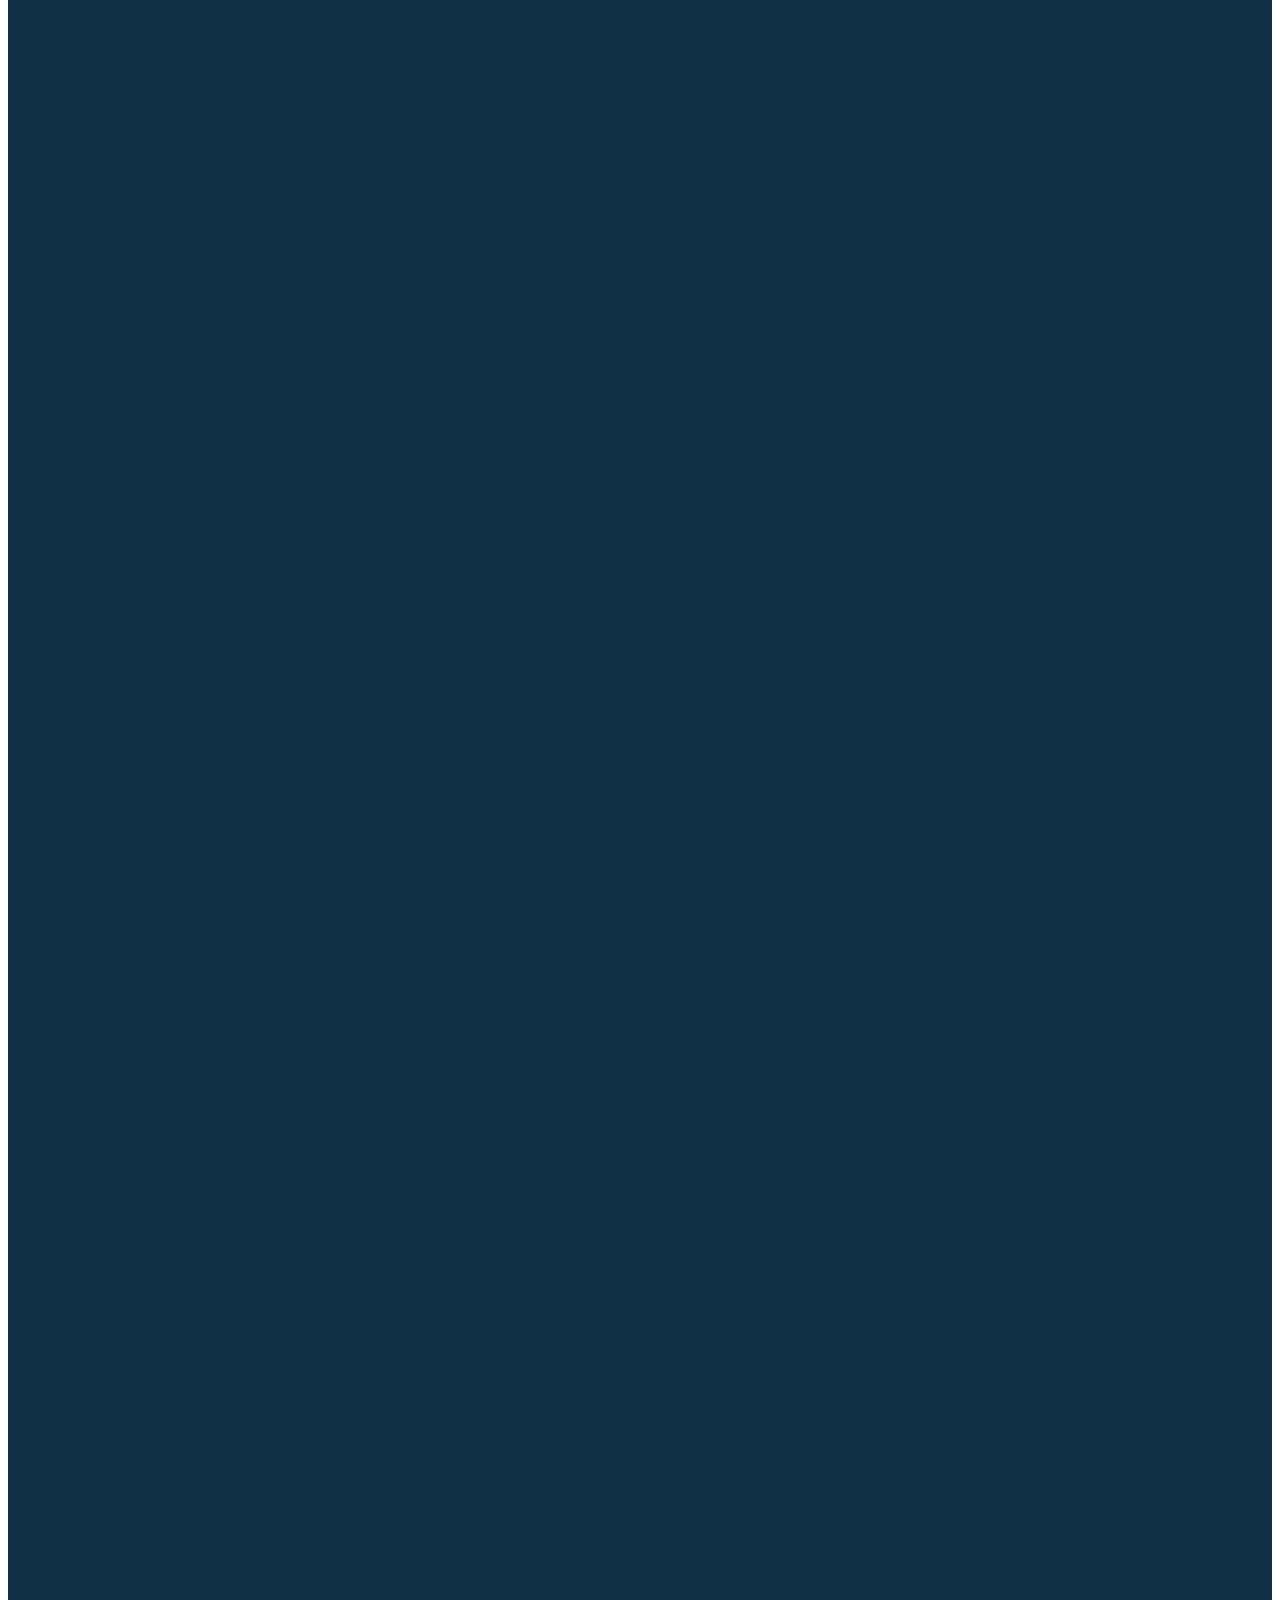
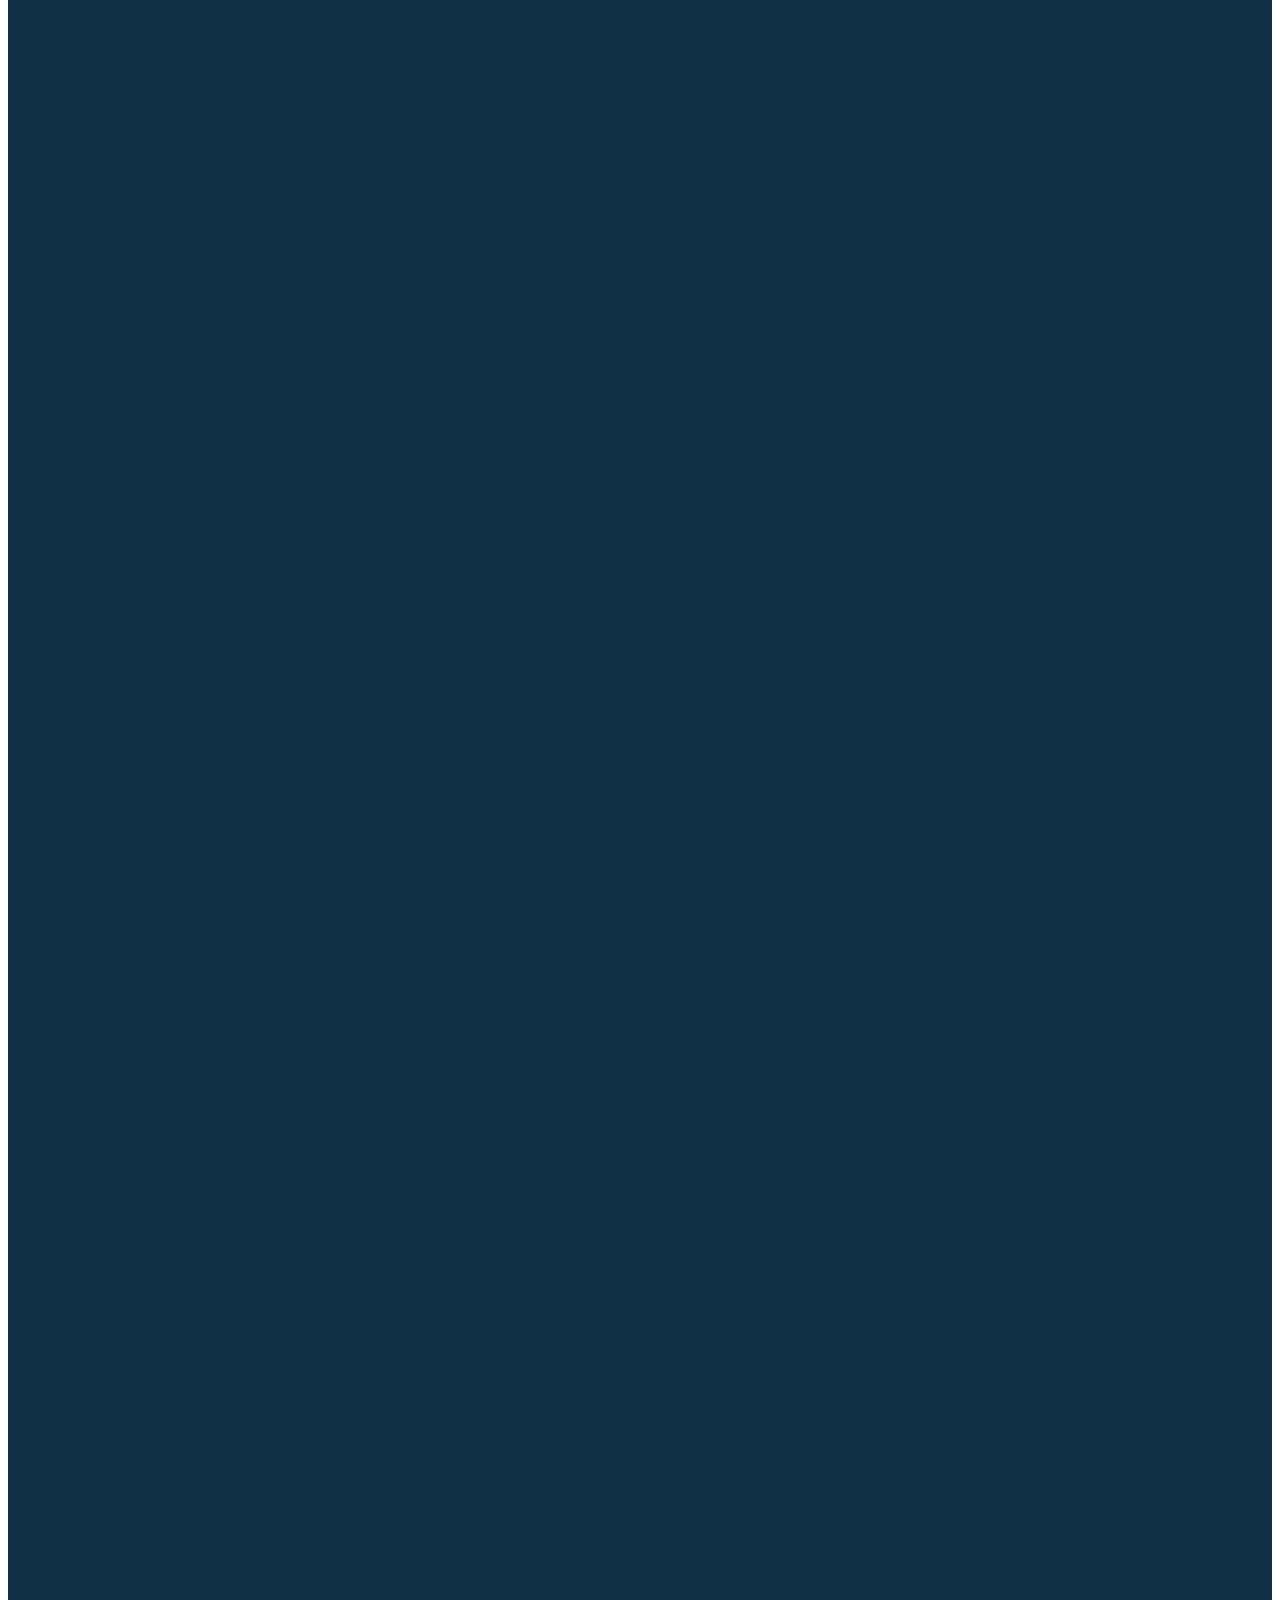
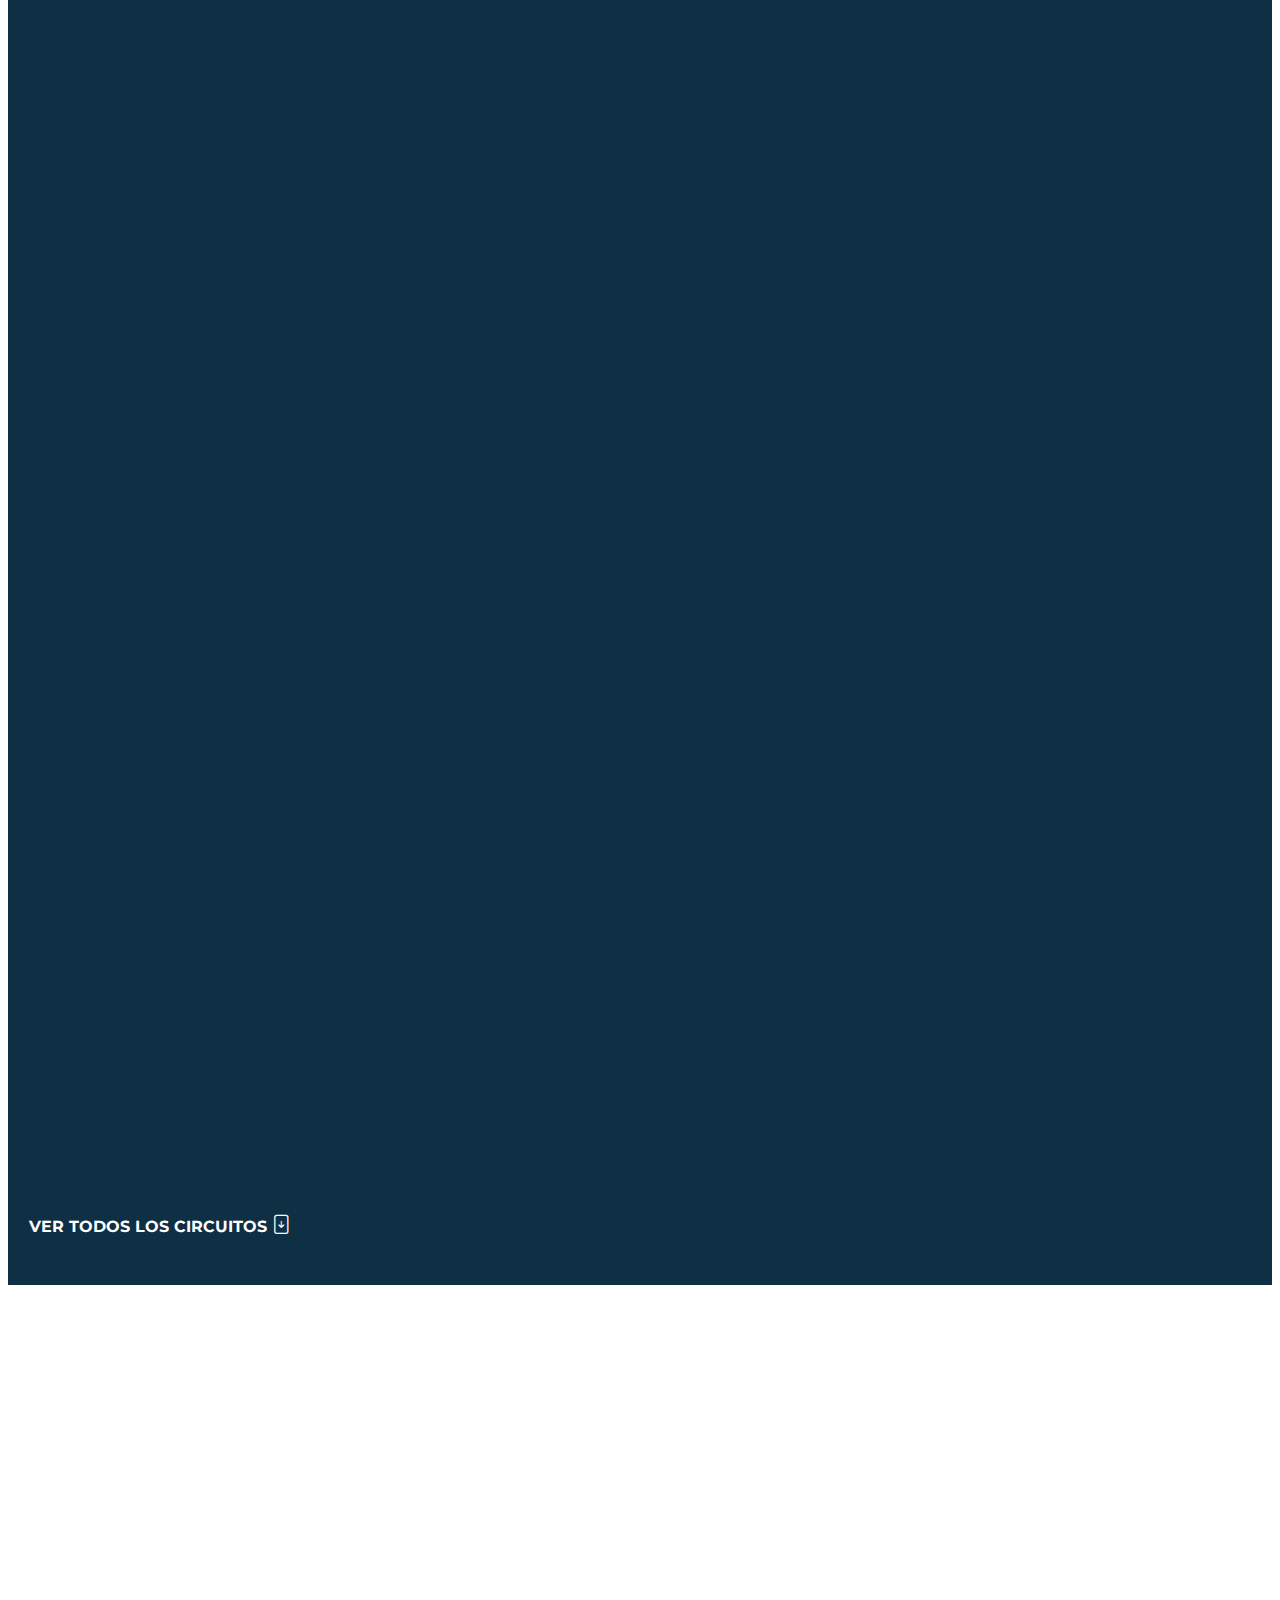
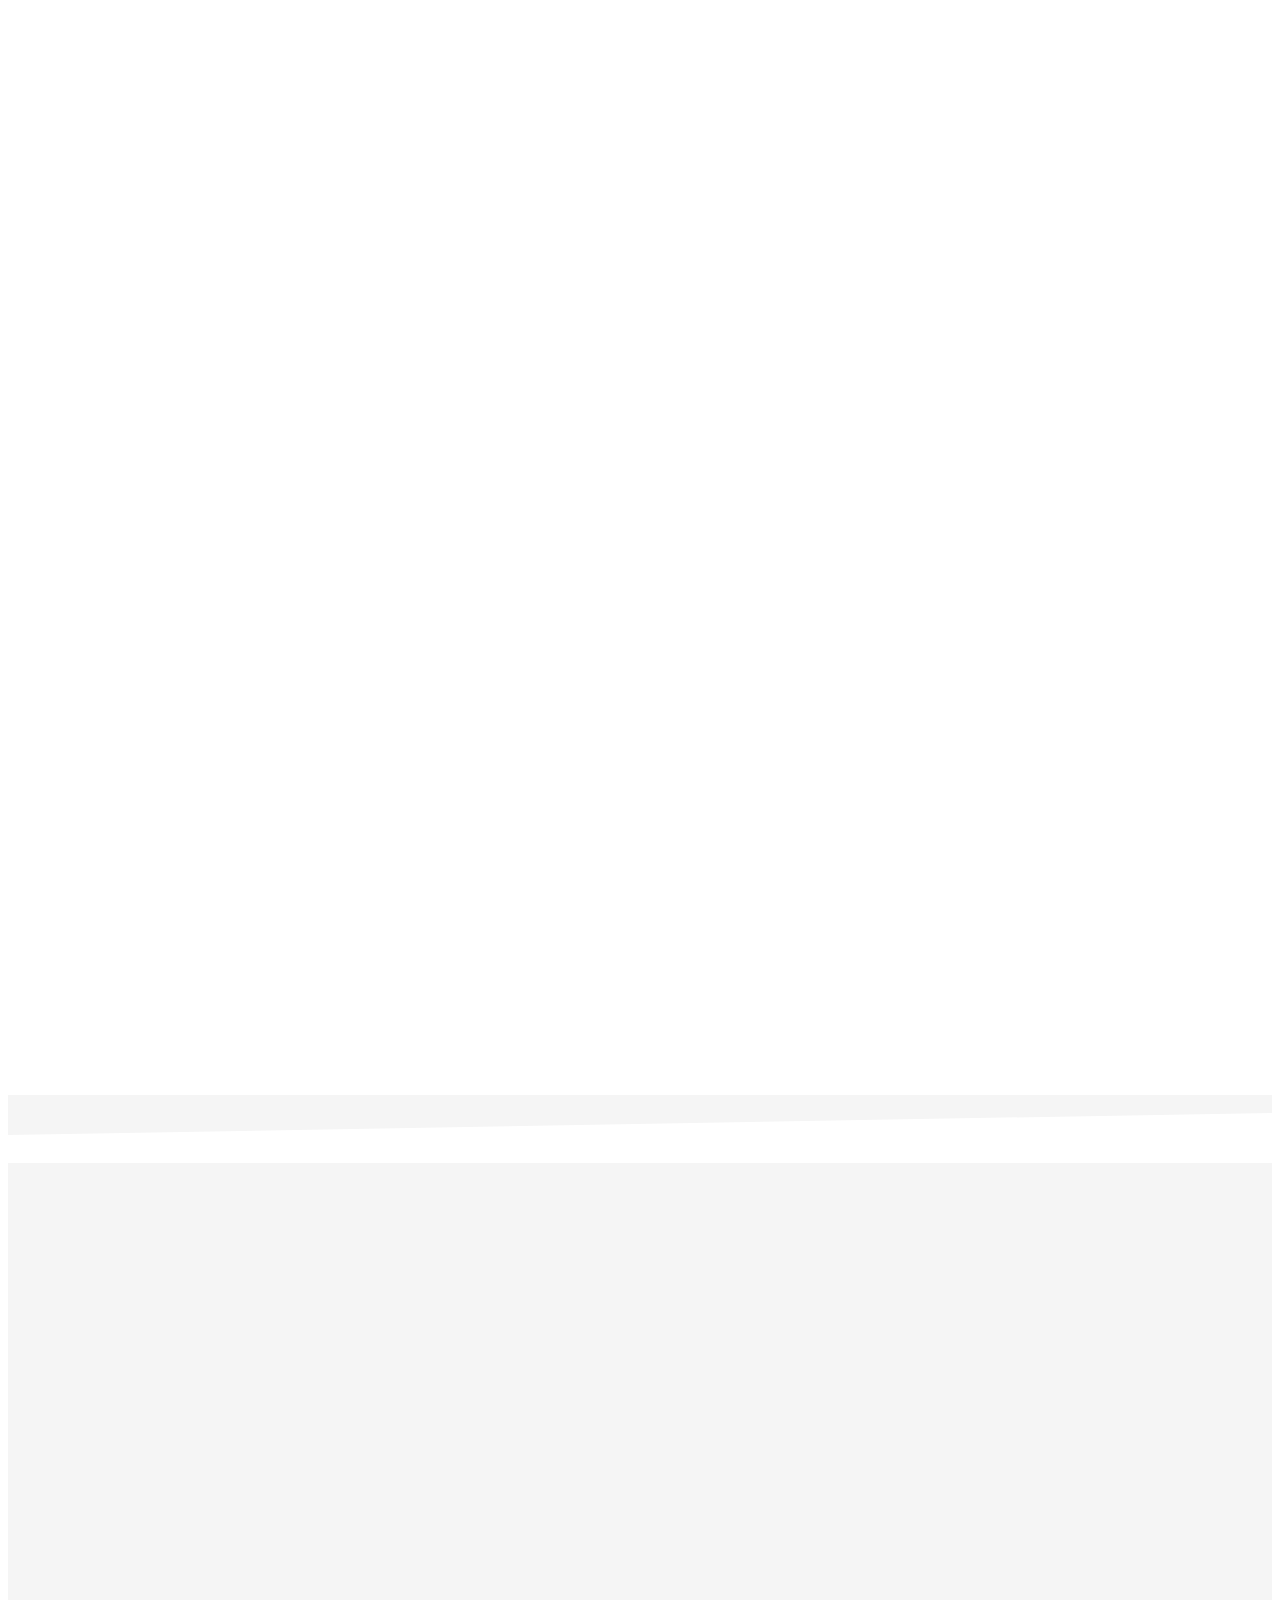
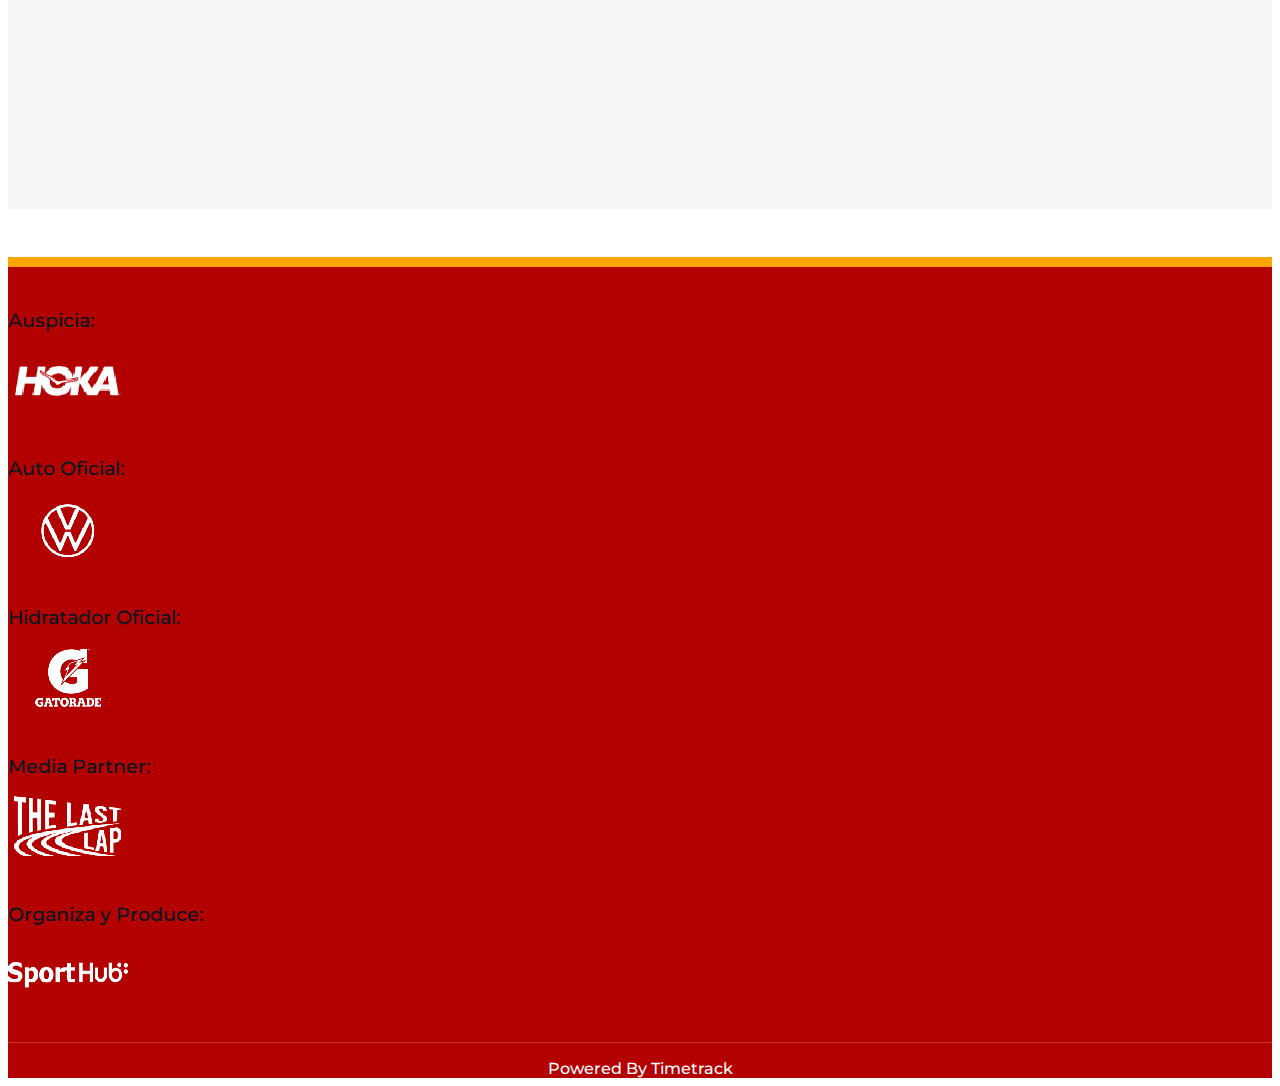
==== commit 5c00d62a: "ajustes auspiciadores pagina" ====
--- a/index.html
+++ b/index.html
@@ -19,7 +19,7 @@
     <link href="https://fonts.googleapis.com/css2?family=Montserrat:ital,wght@0,400;0,600;0,700;0,900;1,400;1,600;1,700;1,900&family=Roboto:ital,wght@0,400;0,700;1,400;1,700&display=swap" rel="stylesheet">
 
     <!-- Custom Style -->
-    <link rel="stylesheet" href="css/style.css?v=280920241643">
+    <link rel="stylesheet" href="css/style.css?v=202503041643">
 
     <!-- AOS -->
     <link href="https://unpkg.com/aos@2.3.1/dist/aos.css" rel="stylesheet">
@@ -520,26 +520,72 @@
     </main>
 
 
-    <footer id="contacto" class="date pb-3">
+    <footer id="contacto" class="date pb-3 py-4 aos-init aos-animate">
+        <div class="container">
+            <div class="row text-white">
+                <div class="col-6 col-md-2 d-flex align-items-center justify-content-center">
+                    <div class="text-center">
+                      <br class="d-block d-md-none">
+                      <p class="h6">Auspicia:</p>
+                      <img src="/img/sponsors/logo-hoka-blanco.png" alt="" class="img-sporthub img-fluid">
+                    </div>
+                </div>
+                <div class="col-6 col-md-2 d-flex align-items-center justify-content-center">
+                  <div class="text-center">
+                    <br class="d-block d-md-none">
+                    <p class="h6">Auto Oficial:</p>
+                    <img src="/img/sponsors/logo-volkswagen.png" alt="" class="img-sporthub img-fluid">
+                </div>
+            </div>       
+            
+            <div class="col-6 col-md-2 d-flex align-items-center justify-content-center">
+              <div class="text-center">
+                <br class="d-block d-md-none">
+                <p class="h6">Hidratador Oficial:</p>
+                <img src="/img/sponsors/logo-gaterode.png" alt="" class="img-sporthub img-fluid">
+              </div>
+            </div> 
+            <div class="col-6 col-md-2 d-flex align-items-center justify-content-center">
+                <div class="text-center">
+                  <br class="d-block d-md-none">
+                  <p class="h6">Media Partner:</p>
+                  <img src="/img/sponsors/logo-the-last-lap.png" alt="" class="img-sporthub img-fluid">
+                </div>
+            </div>
+            
+            <div class="col-12 col-md-4 d-flex align-items-start justify-content-center">
+              <div class="text-center">
+                <br class="d-block d-md-none">
+                <p class="h6">Organiza y Produce:</p>
+                <img src="/img/sponsors/logo-sporthub-blanco.png" alt="" class="img-sporthub img-fluid">
+              </div>
+            </div>
+      
+
+              <!-- <div class="col-6 col-md-2 d-flex align-items-center justify-content-center">
+                <div class="text-center">
+                  <br class="d-block d-md-none">
+                  <p class="h6">Fotografías Oficial:</p>
+                  <img src="/assets/img/sponsors/logo-focorace.png" alt="" class="img-sporthub img-fluid">
+                </div>
+              </div>   -->
         
-        <div class="container">
+
+            </div>
+          </div>
+          <div class="timetrack-footer">
+            <span>Powered By <a href="https://www.timetrack.cl/" target="_blank">Timetrack</a></span>
+          </div>          
+        <!-- <div class="container">
             <div class="row text-center pt-5">
                  <div class="col-xs-12 col-md-6 mb-1 mb-sm-0">
                     <a href="https://www.instagram.com/stgo21k/?hl=es" class="text-light rrss-link" target="_blank">
                         <i class="bi bi-instagram"></i> Instagram
                     </a>
-                </div>
-                
-                <div class="col-xs-12 col-md-6 mt-3 mt-sm-0">
-                    <address class="rrss-link">
-                        <strong class="text-light fw-bold">Organiza</strong>
-                        <br>
-                        <a href="mailto:contacto@sporthub.cl?Subject=Stgo21K" class="text-decoration-none text-light">contacto@sporthub.cl</a>    
-                    </address>
-                </div>
-
-            </div>
-        </div>
+                </div>                
+
+            </div>
+        </div> -->
     </footer>
 
 
--- a/css/style.css
+++ b/css/style.css
@@ -709,4 +709,26 @@
         height: 1110px;
     }
     
+}
+
+
+
+.timetrack-footer {
+    text-align: center;
+    border-top: 1px solid rgba(255, 255, 255, 0.2);
+    color: #fff;
+    margin-top: 2rem;
+    padding-bottom: 0;
+    margin-bottom: 0;
+    padding-top: 1rem;
+    font-size: 1rem;
+}
+
+.timetrack-footer a {
+    color: #fff;
+    text-decoration: none;
+}
+
+.timetrack-footer a:hover {
+    color: rgb(248, 102, 36);
 }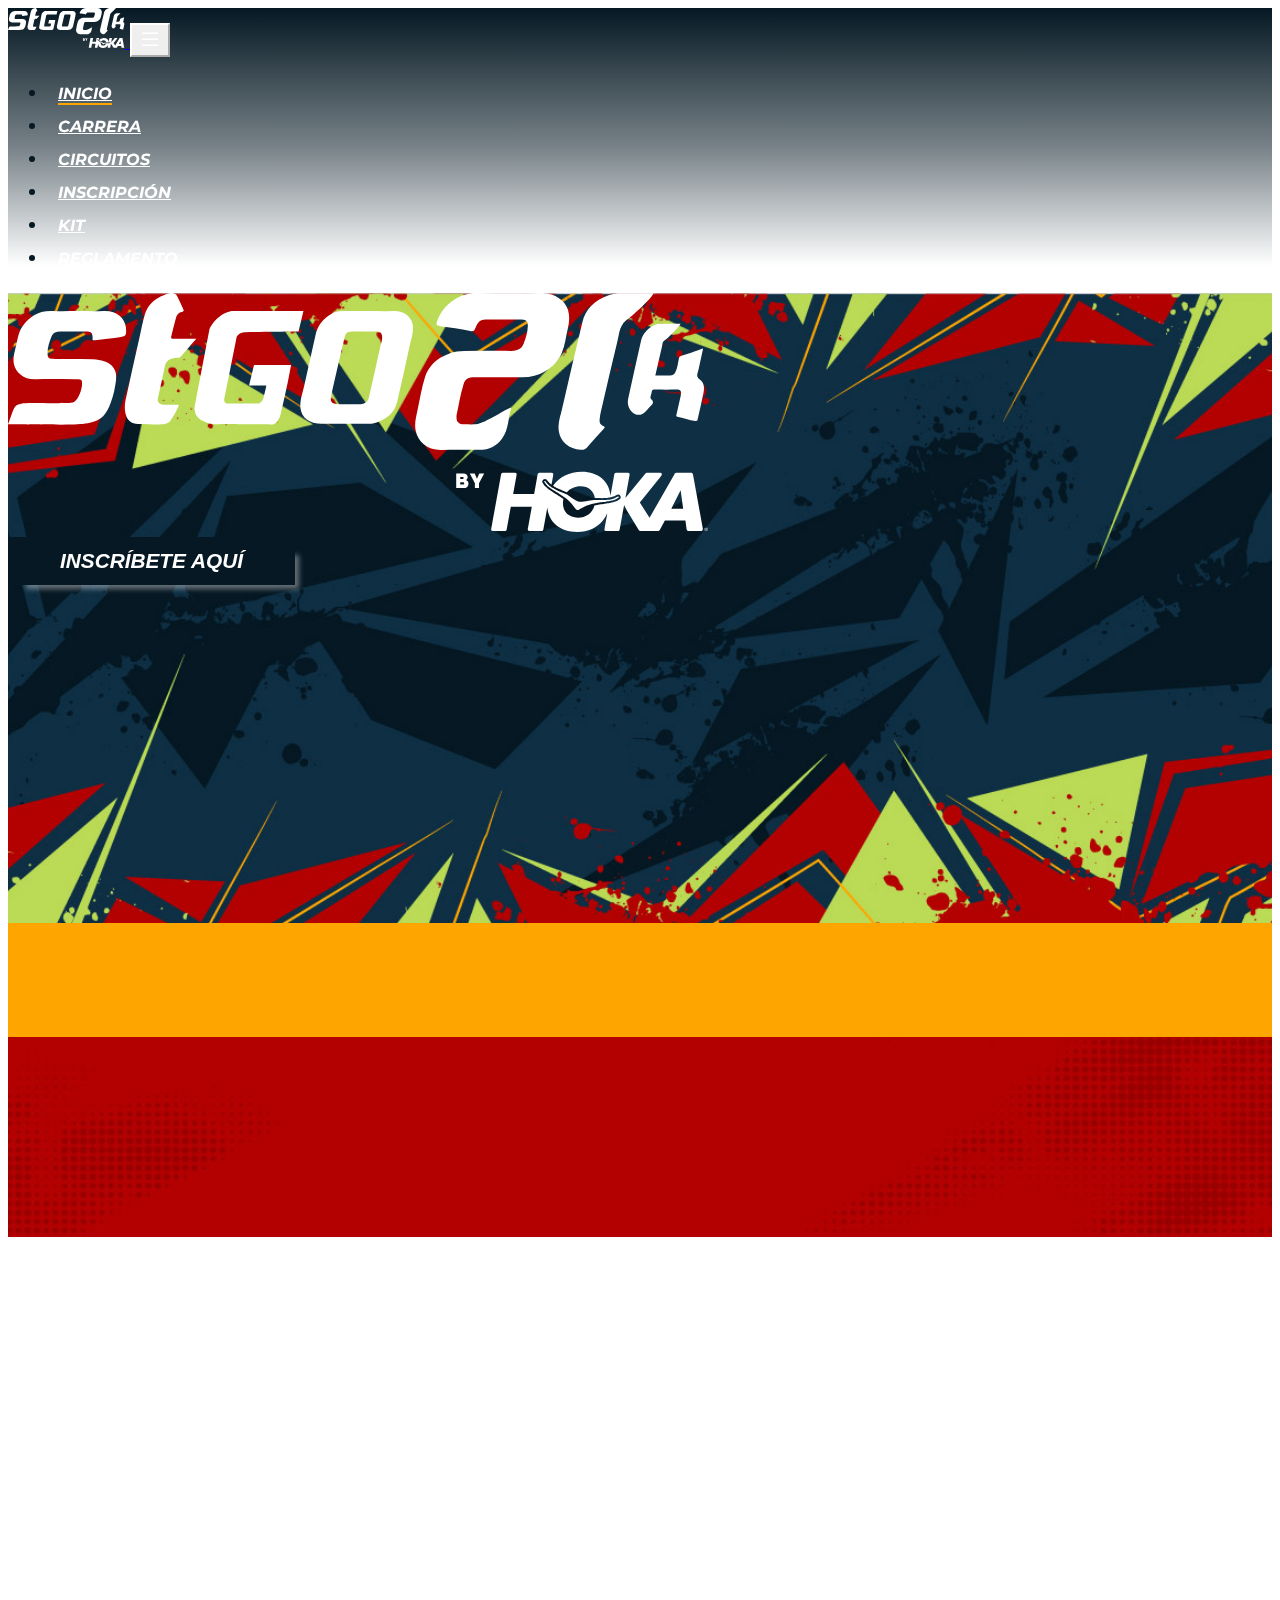
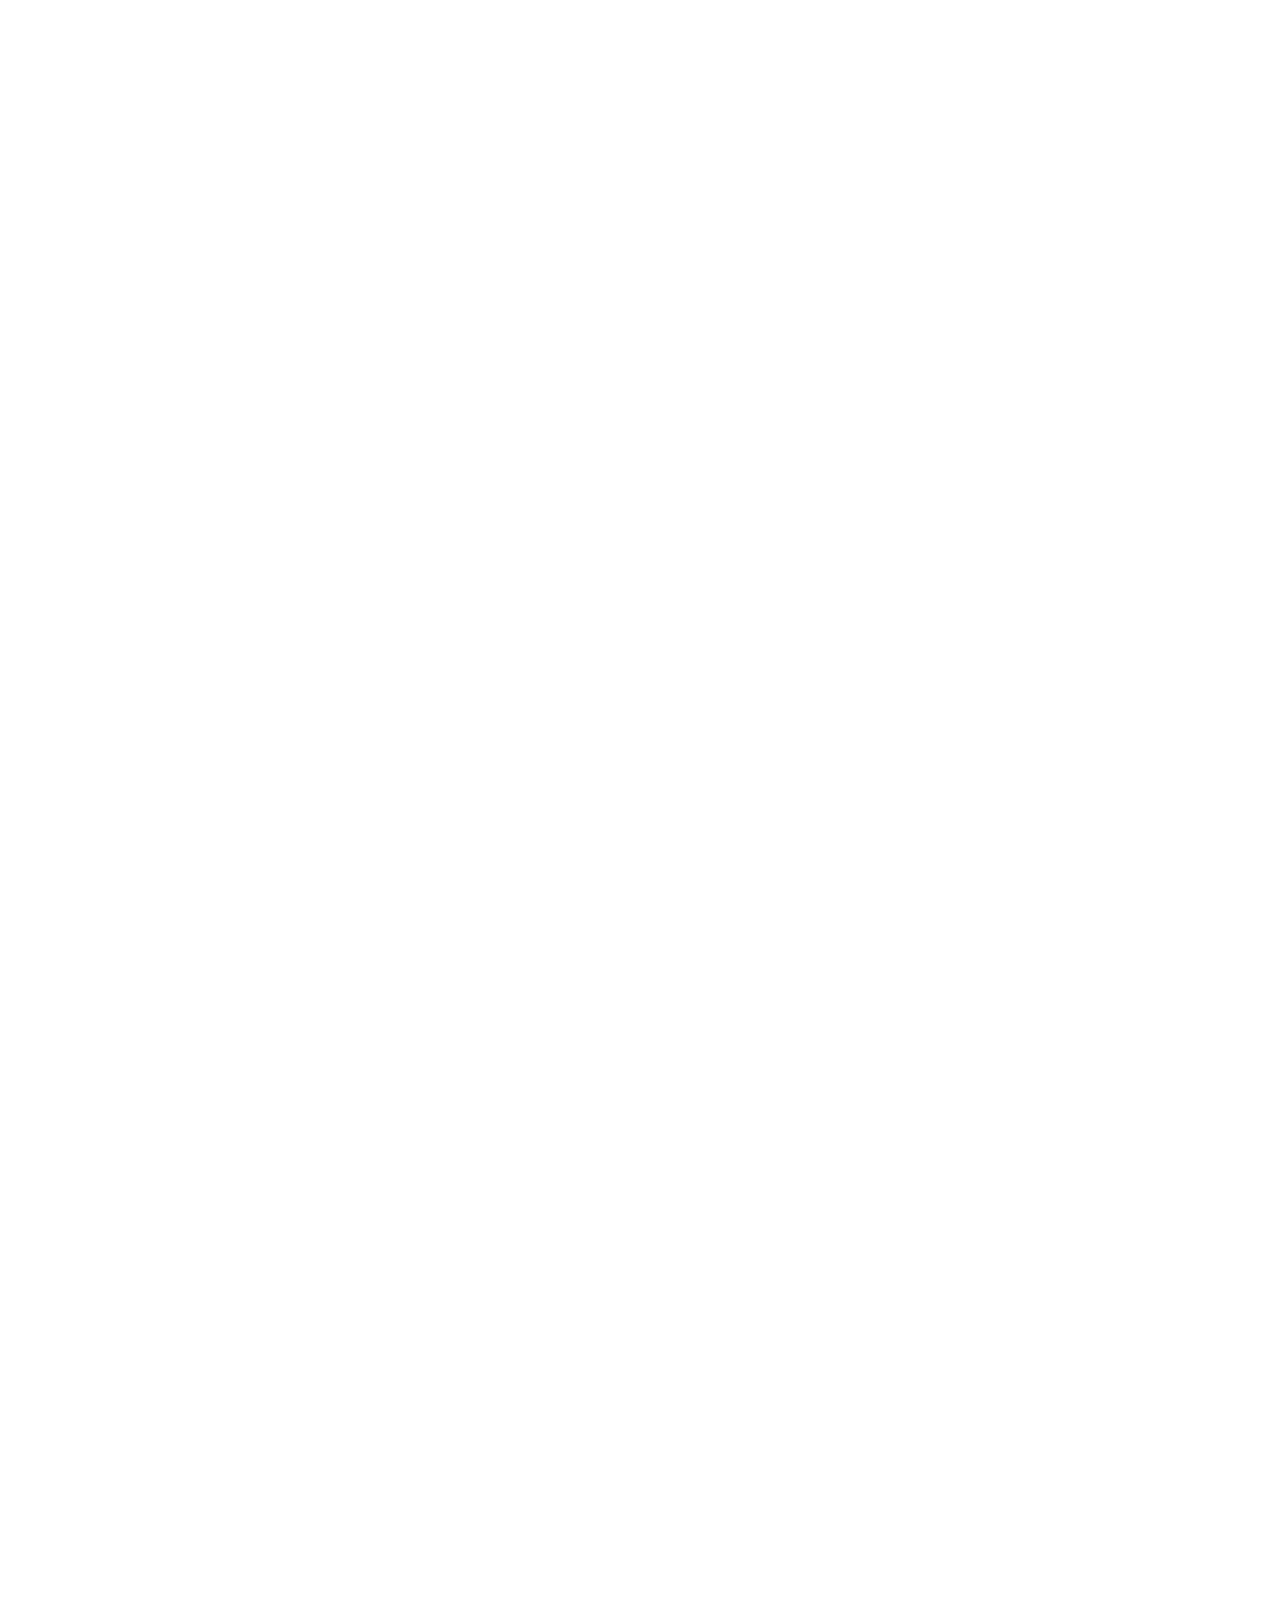
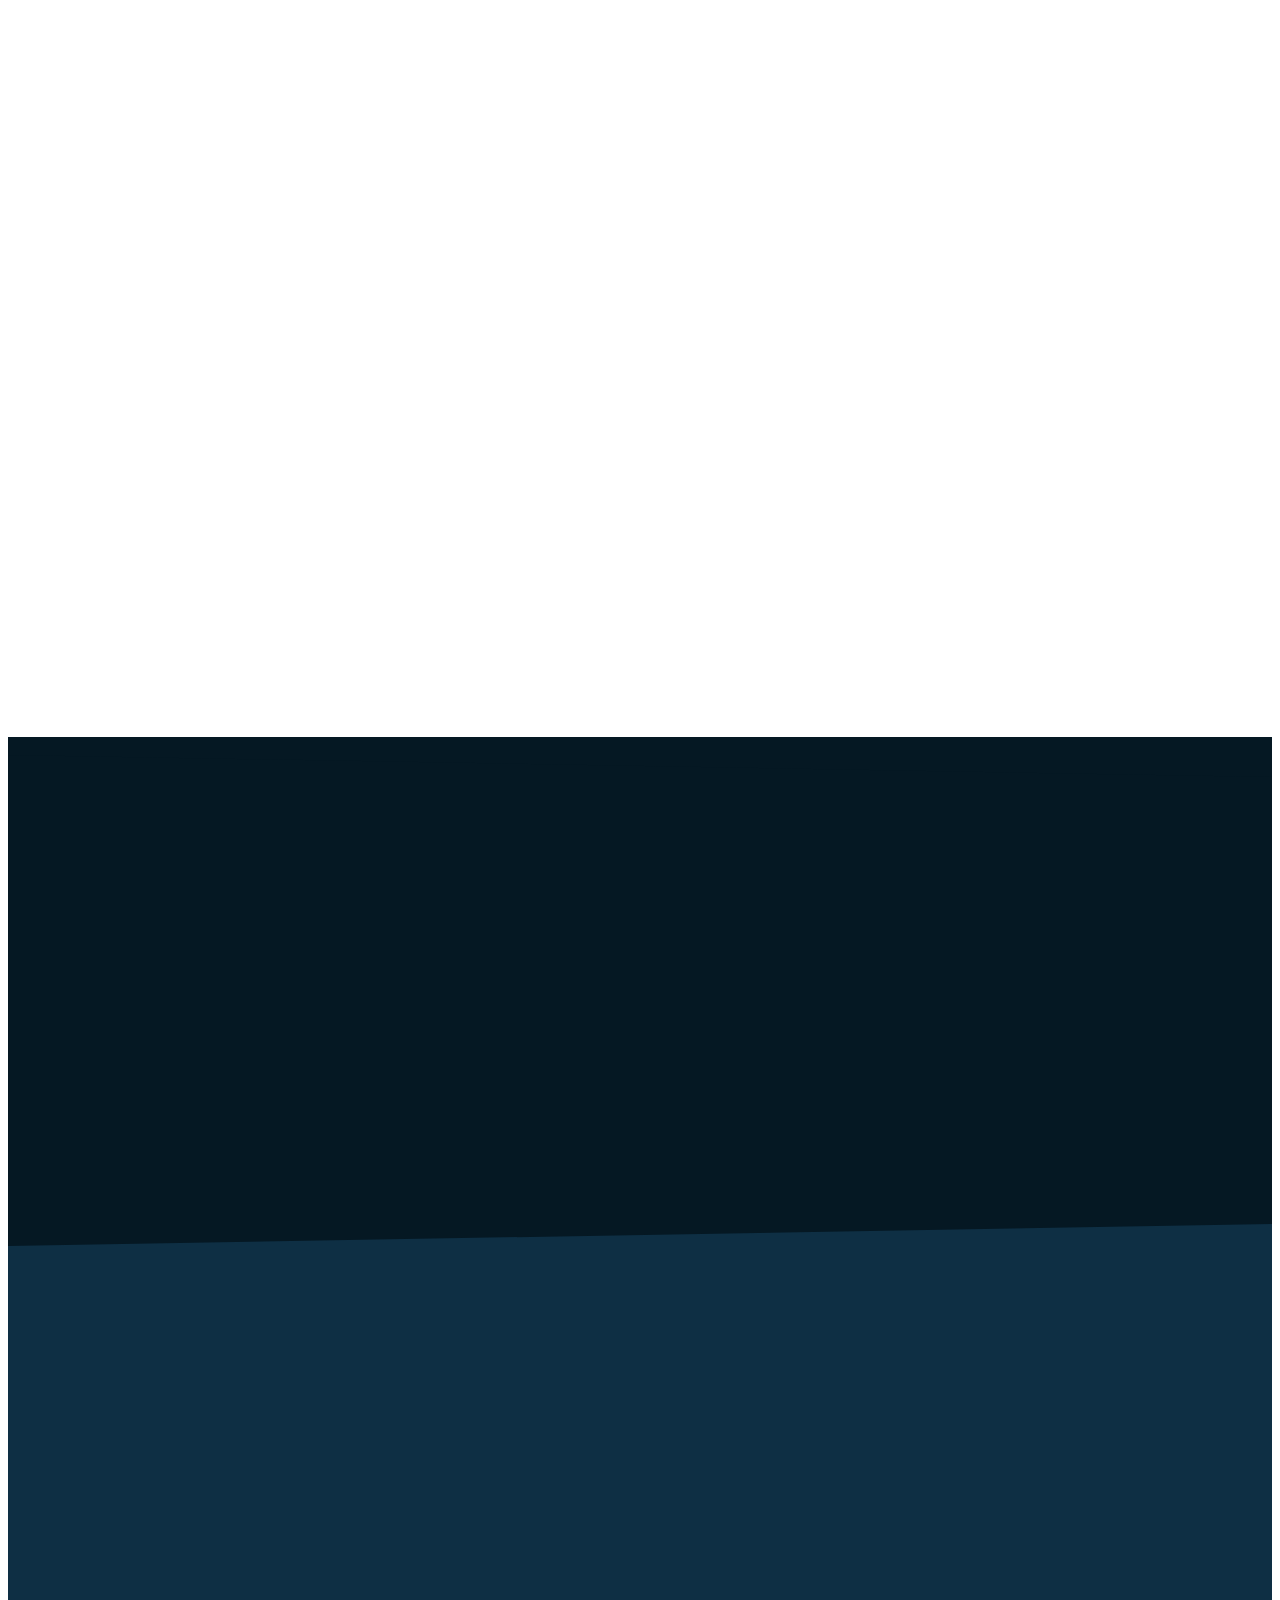
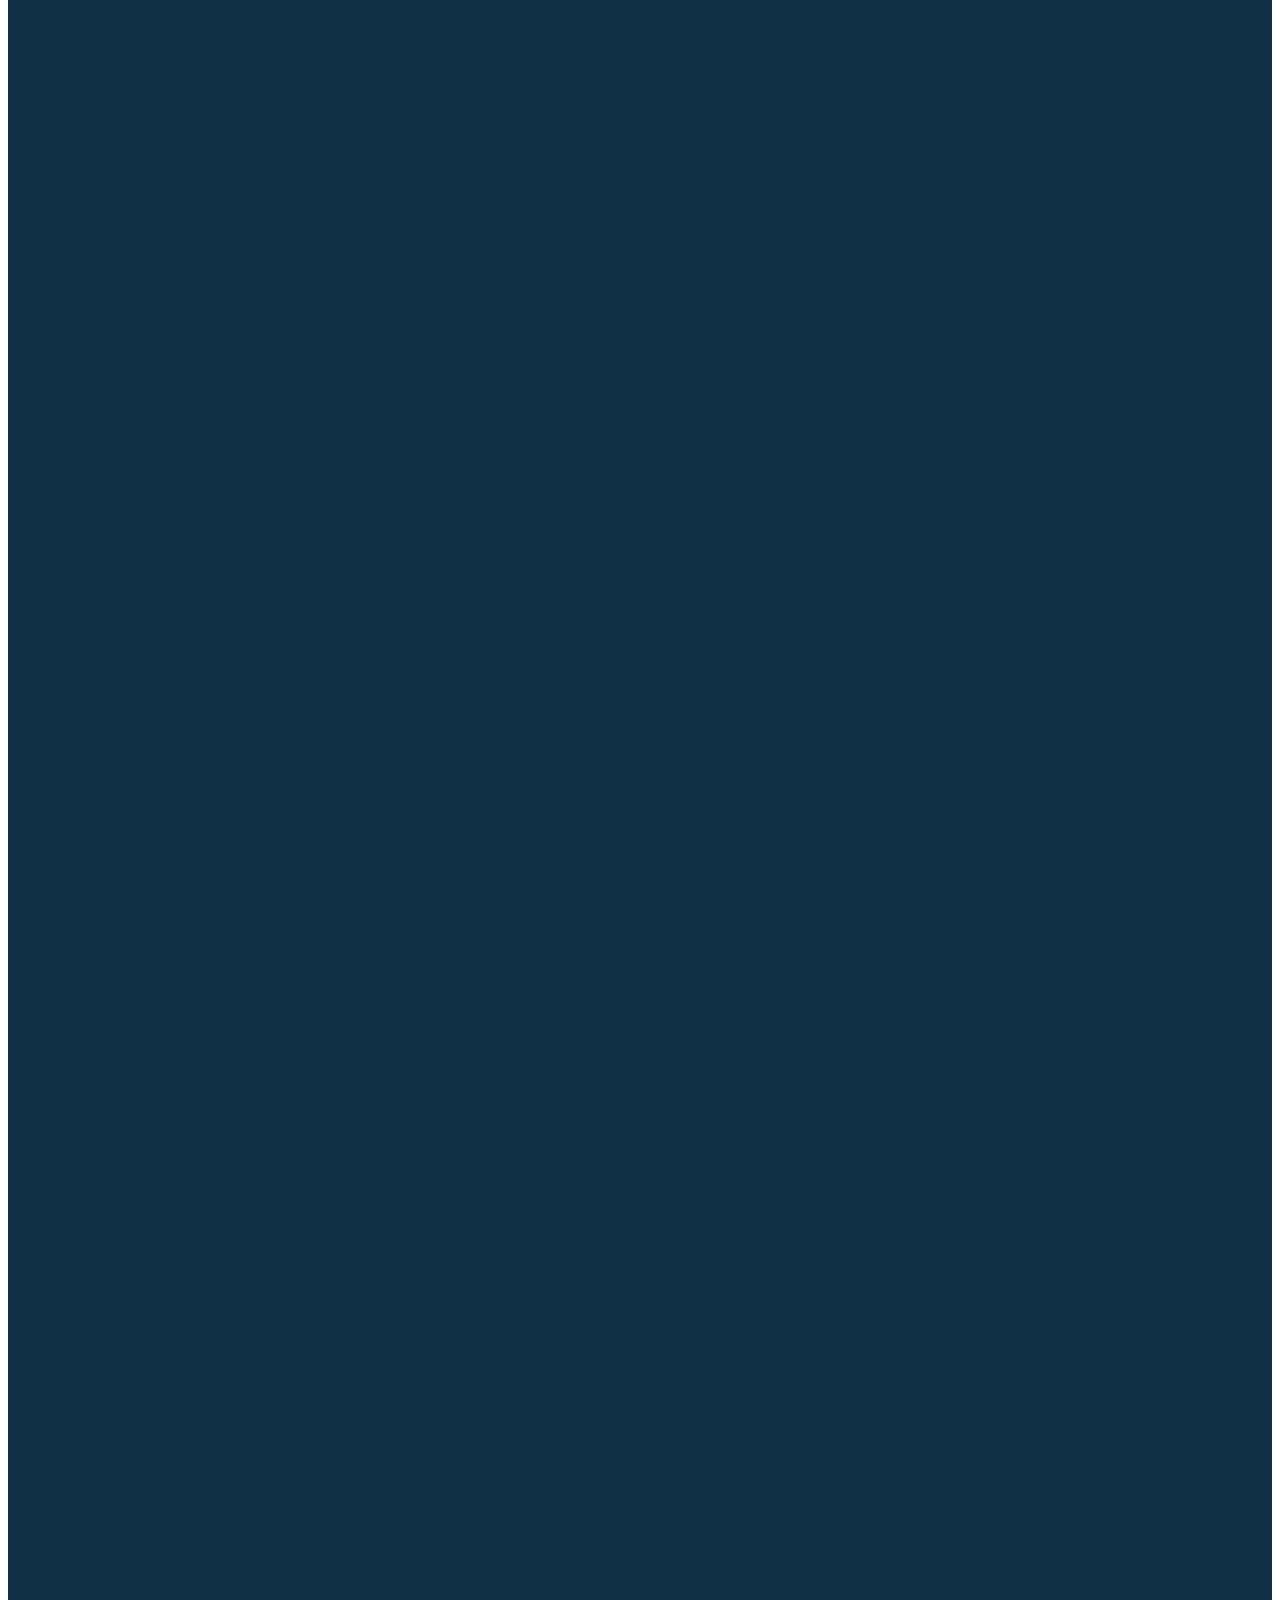
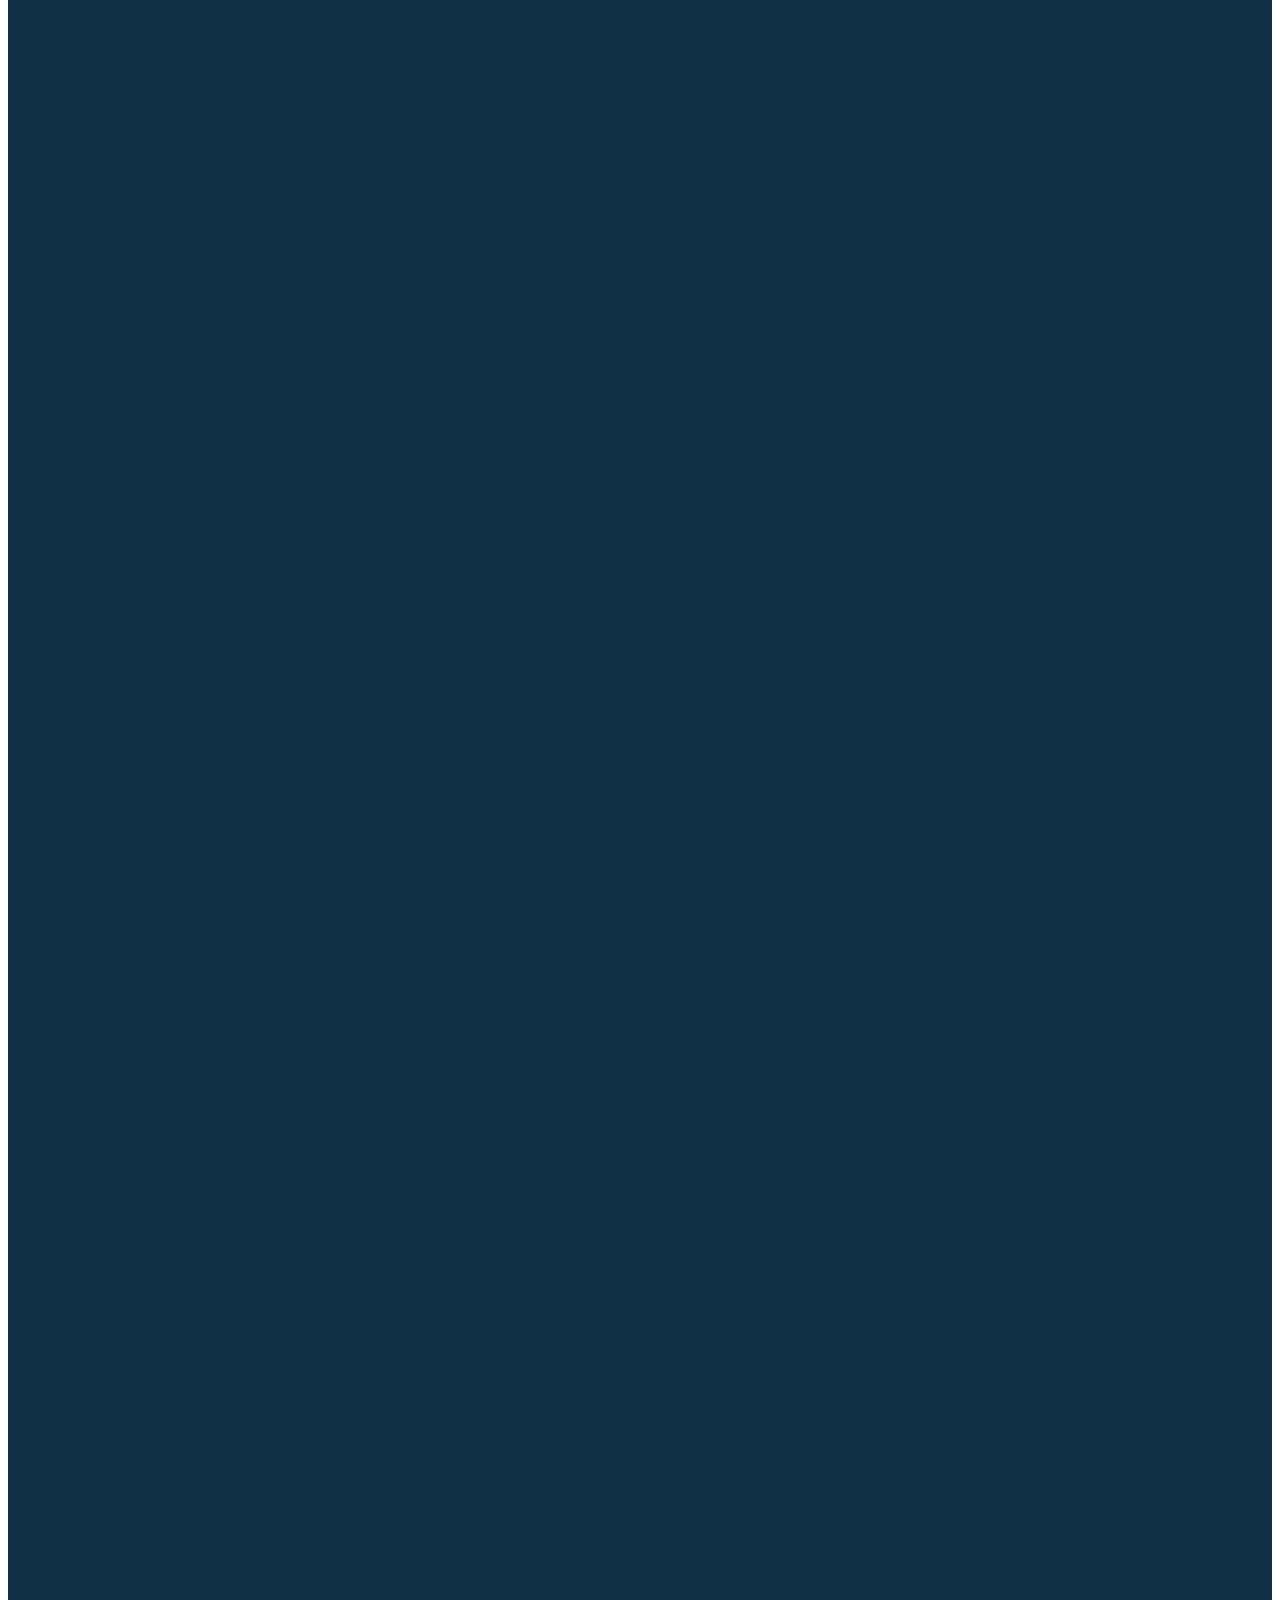
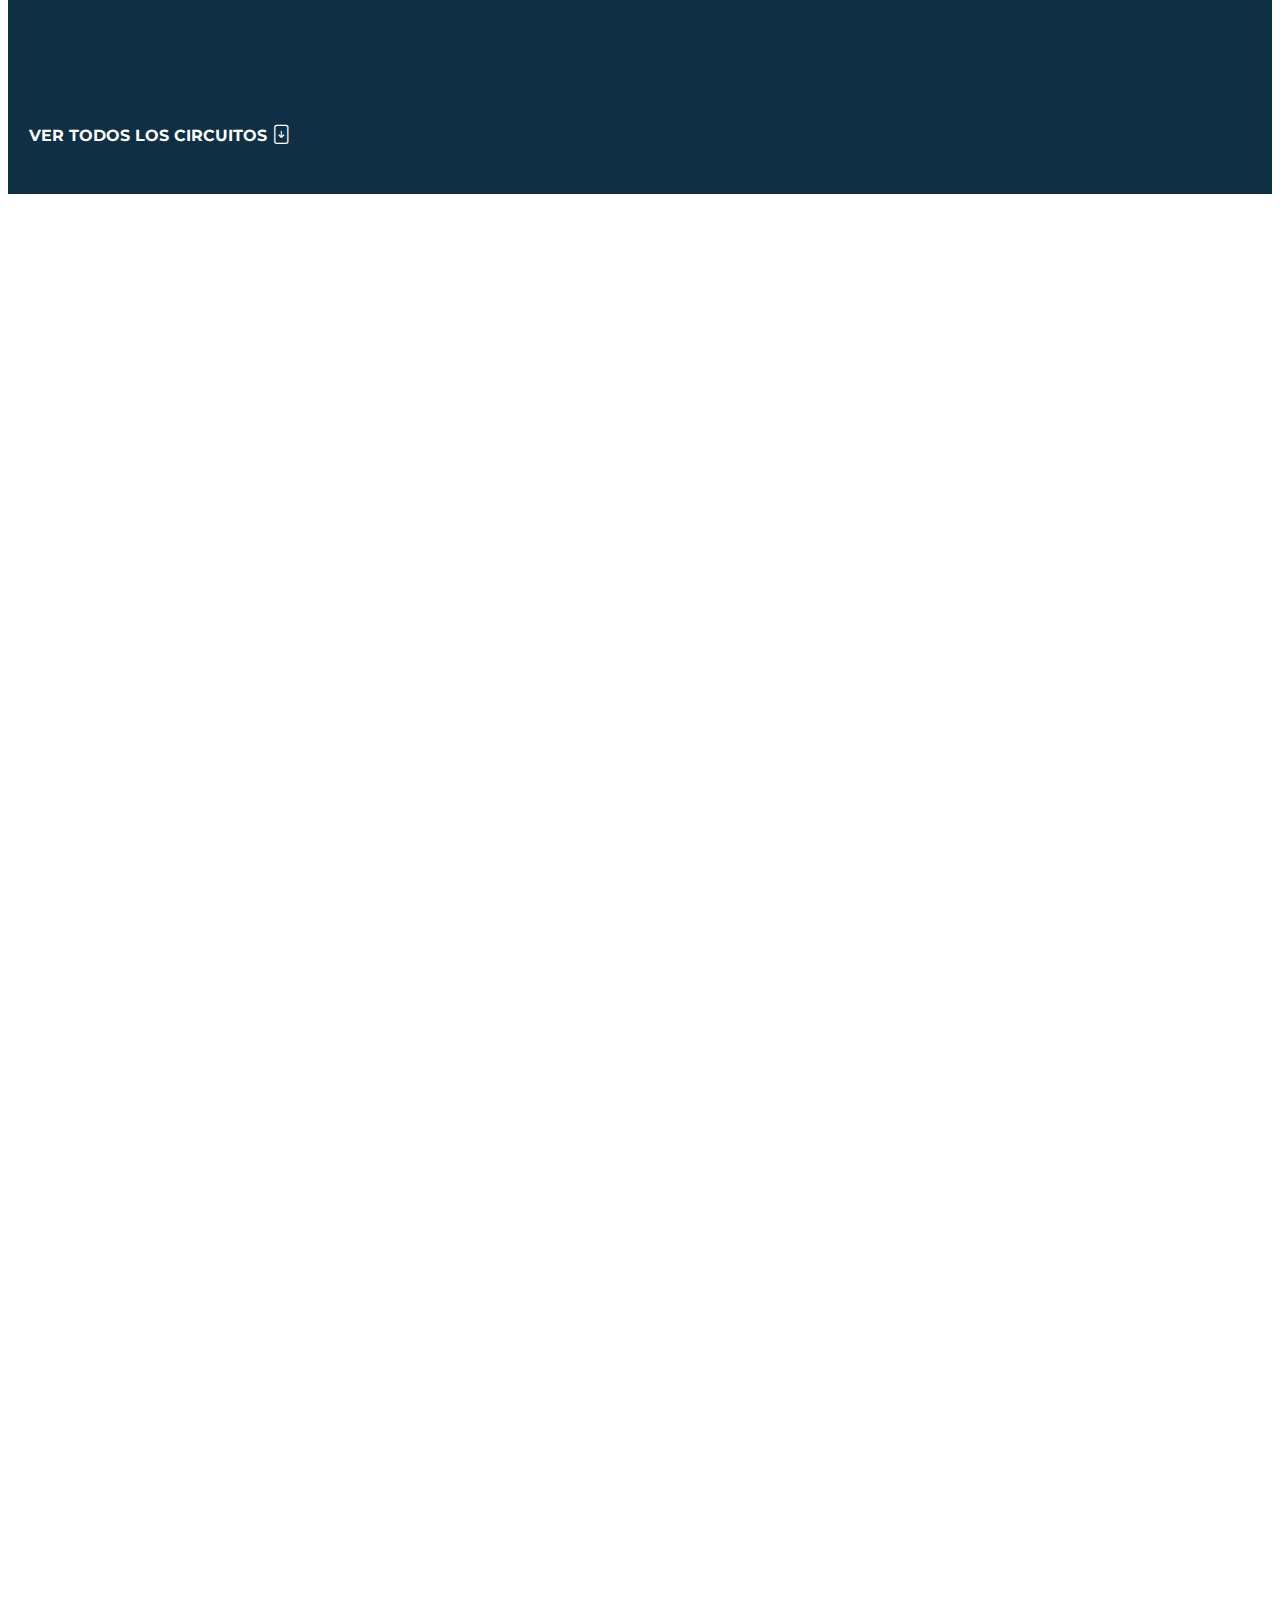
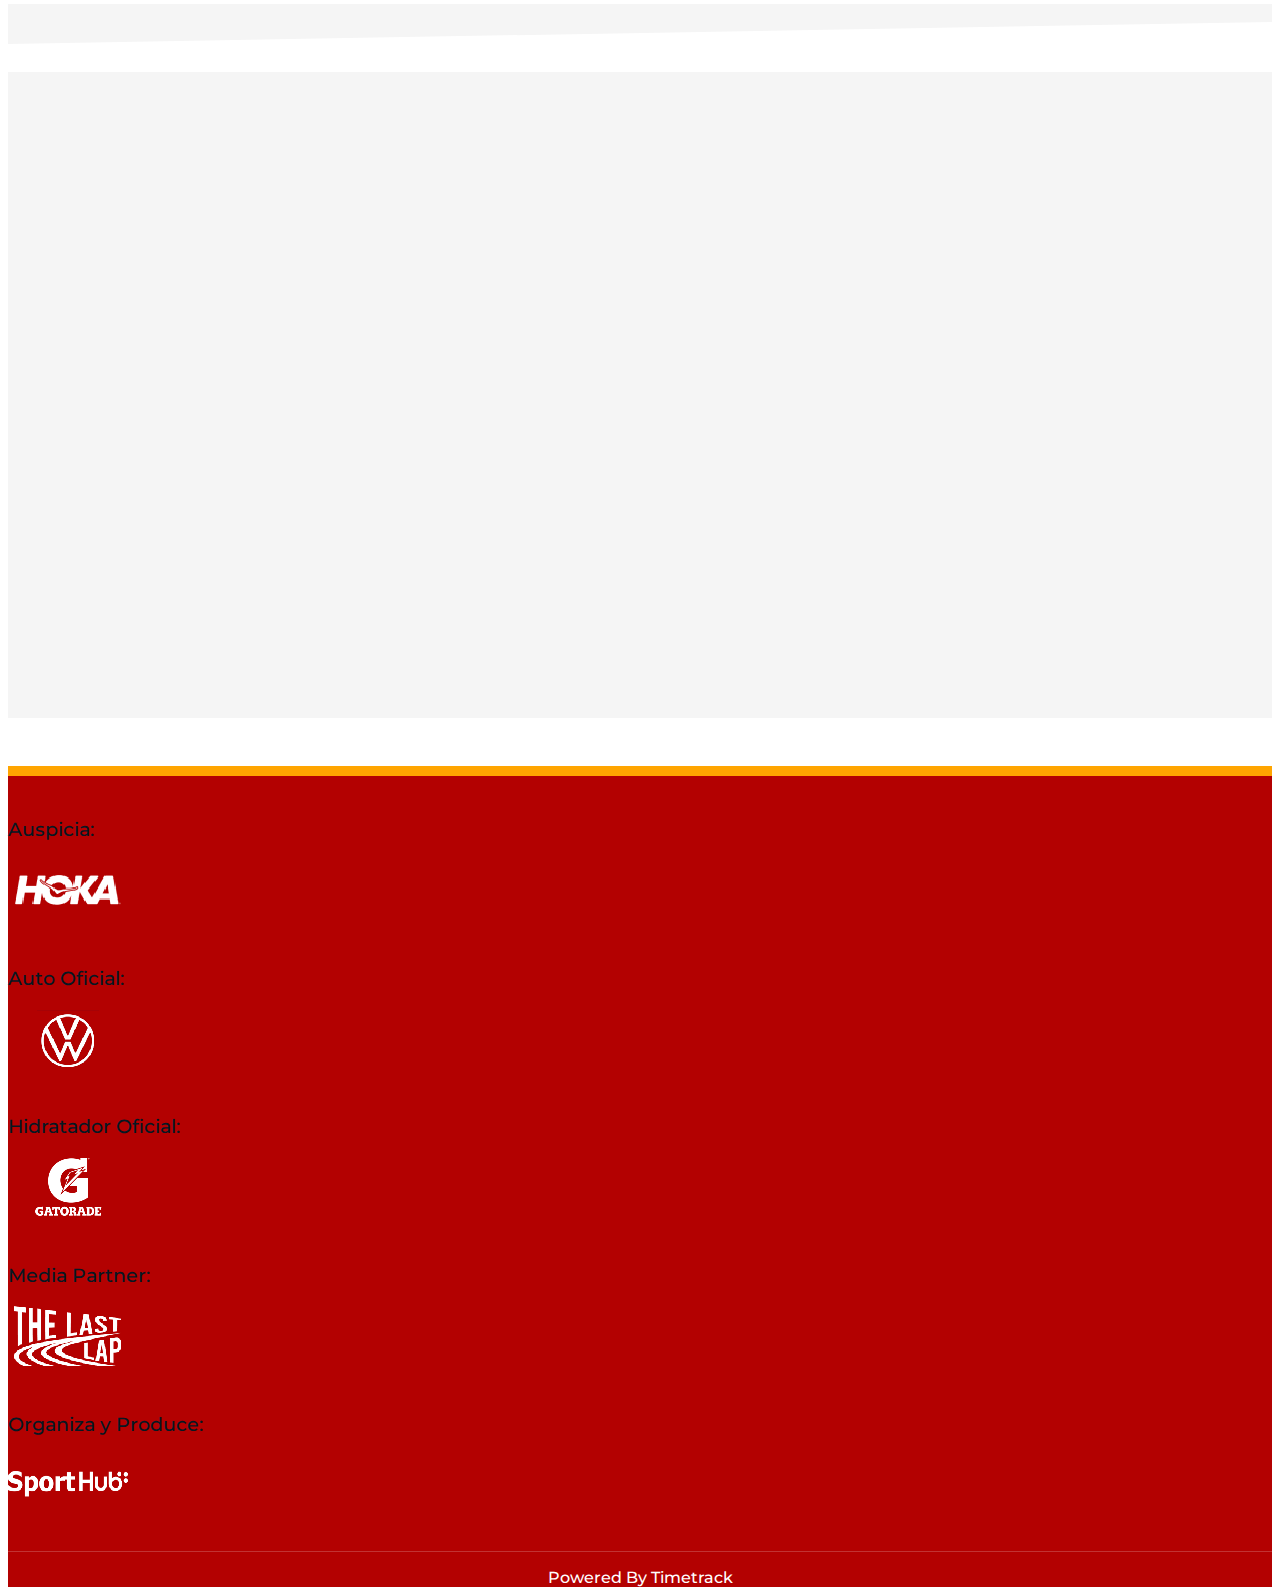
==== commit 1b6d0007: "circuitos" ====
--- a/index.html
+++ b/index.html
@@ -202,77 +202,7 @@
                     </div>
                 </div>
                 <div class="row mb-5">
-                    <div class="col-xs-12 col-md-3 aos-init aos-animate mb-5 mb-sm-3 text-center text-sm-start" data-aos="fade-up">
-                        <h2 class="title--secondary text-left">AUSPICIA</h2>
-                        <picture >
-                            <source 
-                                media="(max-width: 599px)" 
-
-                                srcset="img/logos/logo-hoka.png" type="image/webp">
-                            <source 
-                                media="(min-width: 600px)" 
-
-                                srcset="img/logos/logo-hoka.png" type="image/webp">
-                            <source 
-                                media="(min-width: 600px)" 
-
-                                srcset="img/logos/logo-hoka.png" type="image/jpg">
-                            
-                            <img 
-                                alt="Logo Hoka" 
-                                class="" 
-                                height="75" 
-                                src="img/logos/logo-hoka.png" 
-                                title="Logo Koka" 
-                                width="">
-                        </picture>
-                        
-                    </div>
-                    <!-- <div class="col-xs-12 col-md-6 aos-init aos-animate mb-5 mb-sm-3 text-center text-sm-start" data-aos="fade-up">
-                        <h2 class="title--secondary text-left">PATROCINA</h2>
-                        
-                        <picture >
-                            <source 
-                                media="(max-width: 599px)" 
-                                srcset="img/logos/las-condes-logo-v1.png" type="image/webp">
-                            <source 
-                                media="(min-width: 600px)" 
-                                srcset="img/logos/las-condes-logo-v1.png" type="image/webp">
-                            <source 
-                                media="(min-width: 600px)" 
-                                srcset="img/logos/las-condes-logo-v1.png" type="image/jpg">
-                            
-                            <img 
-                                alt="Logo Municipalidad Las Condes" 
-                                height="75" 
-                                class="me-4 mb-3"
-                                src="img/logos/las-condes-logo-v1.png" 
-                                title="Logo Municipalidad Las Condes" 
-                                width="">
-                        </picture>
-                       
-                    </div> -->
-                    <div class="col-xs-12 col-md-3 aos-init aos-animate text-center text-sm-start" data-aos="fade-up">
-                        <h2 class="title--secondary text-left">MEDIA PARTNER</h2>
-                        <picture >
-                            <source 
-                                media="(max-width: 599px)" 
-                                srcset="img/logos/logo-the-last-lap-v1.png" type="image/webp">
-                            <source 
-                                media="(min-width: 600px)" 
-                                srcset="img/logos/logo-the-last-lap-v1.png" type="image/webp">
-                            <source 
-                                media="(min-width: 600px)" 
-                                srcset="img/logos/logo-the-last-lap-v1.png" type="image/jpg">
-                            
-                            <img 
-                                alt="Logo The Last Lap" 
-                                height="75" 
-                                src="img/logos/logo-the-last-lap-v1.png" 
-                                title="Logo The Last Lap" 
-                                width="">
-                        </picture>
-                    </div>
+                    
                 </div>
               
                
@@ -334,11 +264,11 @@
                 
                 <div class="d-flex flex-column align-items-center flex-lg-row justify-content-around mb-5 pt-5">
                     <div class="" data-aos="fade-right">
-                        <button type="button" class="btn btn-circuit" data-bs-toggle="modal" data-bs-target="#Circuit21K-not-yet">
+                        <button type="button" class="btn btn-circuit" data-bs-toggle="modal" data-bs-target="#Circuit21K">
                             <span class="d-flex align-items-center justify-content-center"><small class="fw-bold">21</small><small class="k-style">K</small></span>
                             <span class="btn-circuit--time"><i class="bi bi-stopwatch color--yellow"></i> LARGADA: 07:30 hrs.</span>
                             
-                            <span class="btn-circuit--show"><i class="bi bi-map color--yellow"></i> CIRCUITO PRÓXIMAMENTE</span>
+                            <!-- <span class="btn-circuit--show"><i class="bi bi-map color--yellow"></i> CIRCUITO PRÓXIMAMENTE</span> -->
                         </button>
 
                         <div class="modal fade" id="Circuit21K" tabindex="-1" aria-labelledby="Circuit21KLabel" aria-hidden="true">
@@ -349,7 +279,7 @@
                                   <button type="button" class="btn-close" data-bs-dismiss="modal" aria-label="Close"><i class="bi bi-x-lg"></i></button>
                                 </div>
                                 <div class="modal-body">
-                                    <img src="img/circuits/STGO21K_-_CIRCUITO_21K.jpg" alt="Circuito 21K" style="max-width: 100%; height: auto;">
+                                    <img src="img/circuits/2025-marzo/STGO21K - CIRCUITO 21K-v2.jpg" alt="Circuito 21K" style="max-width: 100%; height: auto;">
                                 </div>
                                 <div class="modal-footer">
                                   <button type="button" class="btn btn-close-modal" data-bs-dismiss="modal">Close</button>
@@ -361,10 +291,10 @@
                     </div>
 
                     <div class="mt-5 mt-lg-0" data-aos="fade-left">
-                        <button type="button" class="btn btn-circuit" data-bs-toggle="modal" data-bs-target="#Circuit10K-not-yet">
+                        <button type="button" class="btn btn-circuit" data-bs-toggle="modal" data-bs-target="#Circuit10K">
                             <span class="d-flex align-items-center justify-content-center"><small class="fw-bold">10.5</small><small class="k-style">K</small></span>
                             <span class="btn-circuit--time"><i class="bi bi-stopwatch color--yellow"></i> LARGADA: 07:30 hrs.</span>
-                            <span class="btn-circuit--show"><i class="bi bi-map color--yellow"></i> CIRCUITO PRÓXIMAMENTE</span>
+                            <!-- <span class="btn-circuit--show"><i class="bi bi-map color--yellow"></i> CIRCUITO PRÓXIMAMENTE</span> -->
                         </button>
 
                         <div class="modal fade" id="Circuit10K" tabindex="-1" aria-labelledby="Circuit10KLabel" aria-hidden="true">
@@ -375,7 +305,7 @@
                                   <button type="button" class="btn-x btn-close" data-bs-dismiss="modal" aria-label="Close"><i class="bi bi-x-lg"></i></button>
                                 </div>
                                 <div class="modal-body">
-                                    <img src="img/circuits/STGO21K_-_CIRCUITO_10K.jpg" alt="Circuito 10K" style="max-width: 100%; height: auto;">
+                                    <img src="img/circuits/2025-marzo/STGO21K - CIRCUITO 10K-v2.jpg" alt="Circuito 10K" style="max-width: 100%; height: auto;">
                                 </div>
                                 <div class="modal-footer">
                                   <button type="button" class="btn btn-close-modal" data-bs-dismiss="modal">Close</button>
@@ -388,10 +318,10 @@
 
                     <div class="mt-5 mt-lg-0" data-aos="fade-right">
 
-                        <button type="button" class="btn btn-circuit" data-bs-toggle="modal" data-bs-target="#Circuit5K-not-yet">
+                        <button type="button" class="btn btn-circuit" data-bs-toggle="modal" data-bs-target="#Circuit5K">
                             <span class="d-flex align-items-center justify-content-center"><small class="fw-bold">5</small><small class="k-style">K</small></span>
                             <span class="btn-circuit--time"><i class="bi bi-stopwatch color--yellow"></i> LARGADA: 07:45 hrs.</span>
-                            <span class="btn-circuit--show"><i class="bi bi-map color--yellow"></i> CIRCUITO PRÓXIMAMENTE</span>
+                            <!-- <span class="btn-circuit--show"><i class="bi bi-map color--yellow"></i> CIRCUITO PRÓXIMAMENTE</span> -->
                         </button>
 
                         <div class="modal fade" id="Circuit5K" tabindex="-1" aria-labelledby="Circuit5KLabel" aria-hidden="true">
@@ -402,7 +332,7 @@
                                   <button type="button" class="btn-close" data-bs-dismiss="modal" aria-label="Close"><i class="bi bi-x-lg"></i></button>
                                 </div>
                                 <div class="modal-body">
-                                    <img src="img/circuits/STGO21K_-_CIRCUITO_5K.jpg" alt="Circuito 5K" style="max-width: 100%; height: auto;">
+                                    <img src="img/circuits/2025-marzo/STGO21K - CIRCUITO 5K-v2.jpg" alt="Circuito 5K" style="max-width: 100%; height: auto;">
                                 </div>
                                 <div class="modal-footer">
                                   <button type="button" class="btn btn-close-modal" data-bs-dismiss="modal">Close</button>
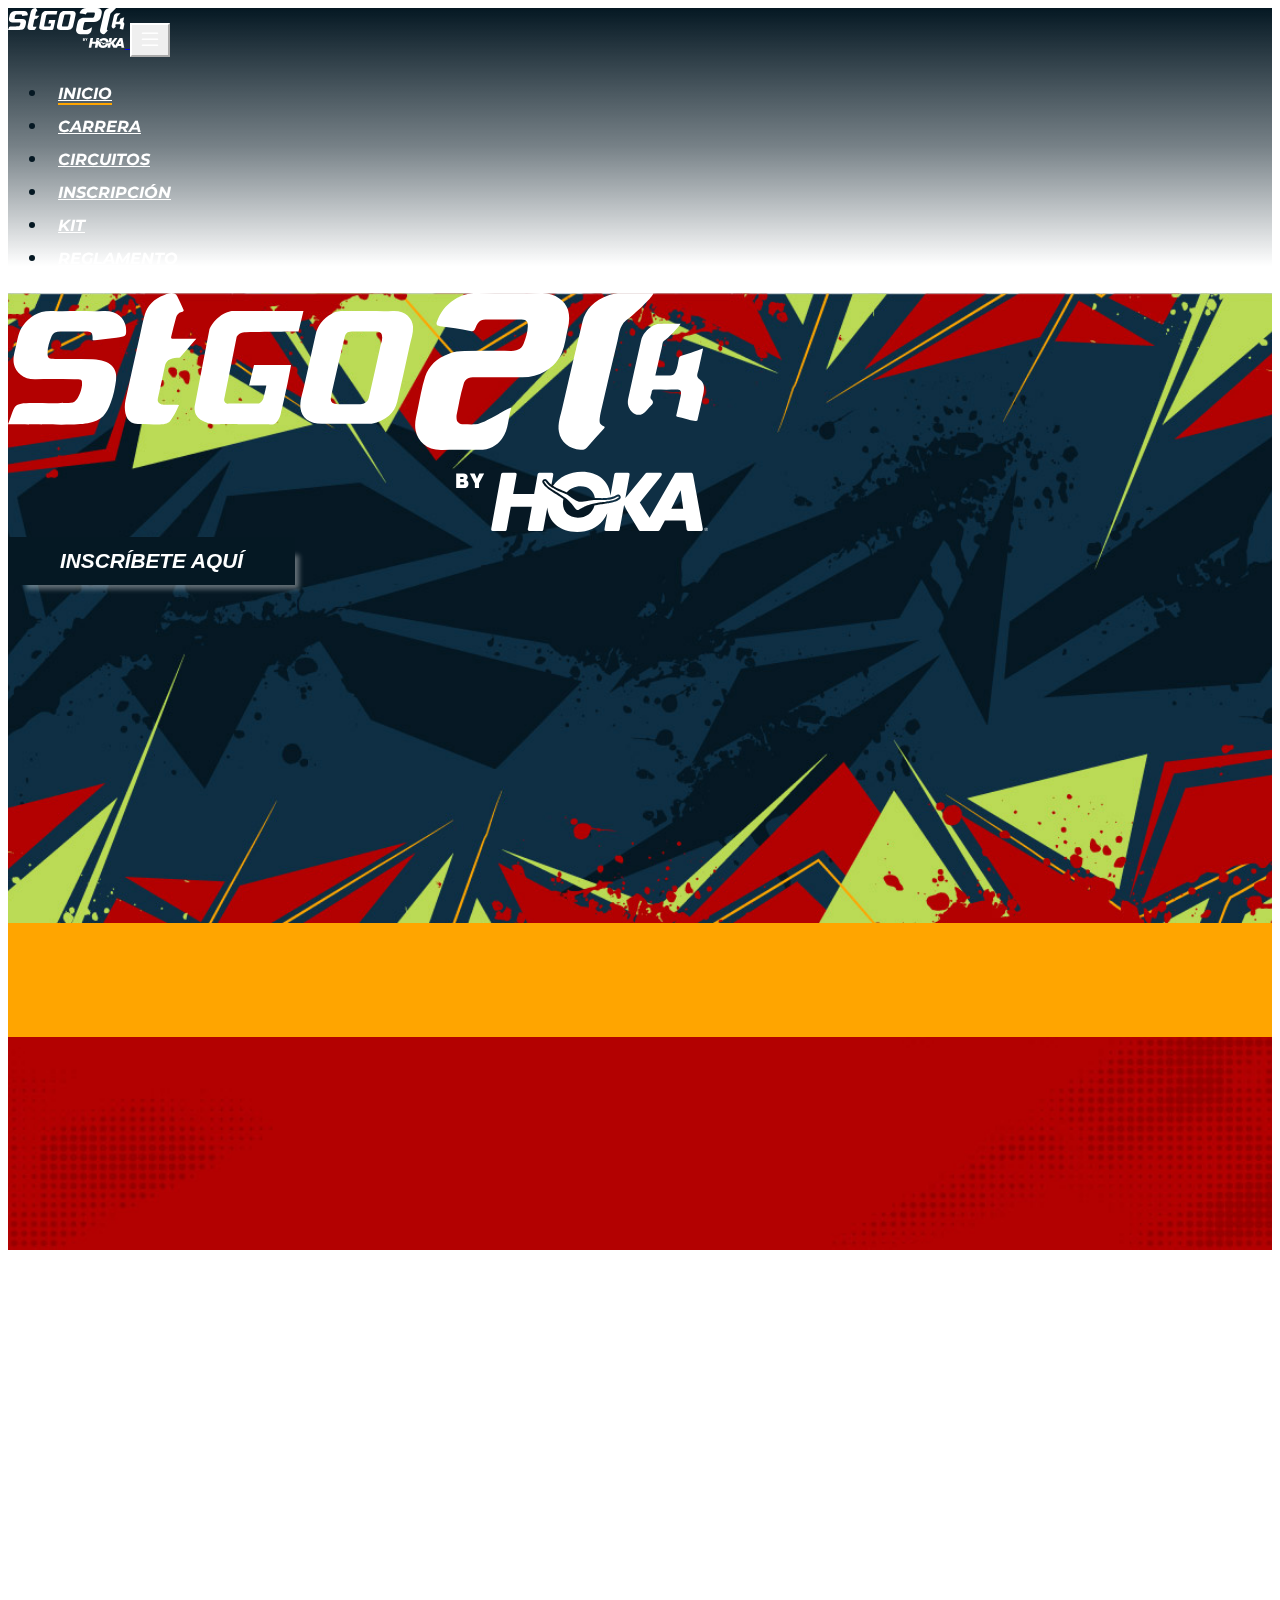
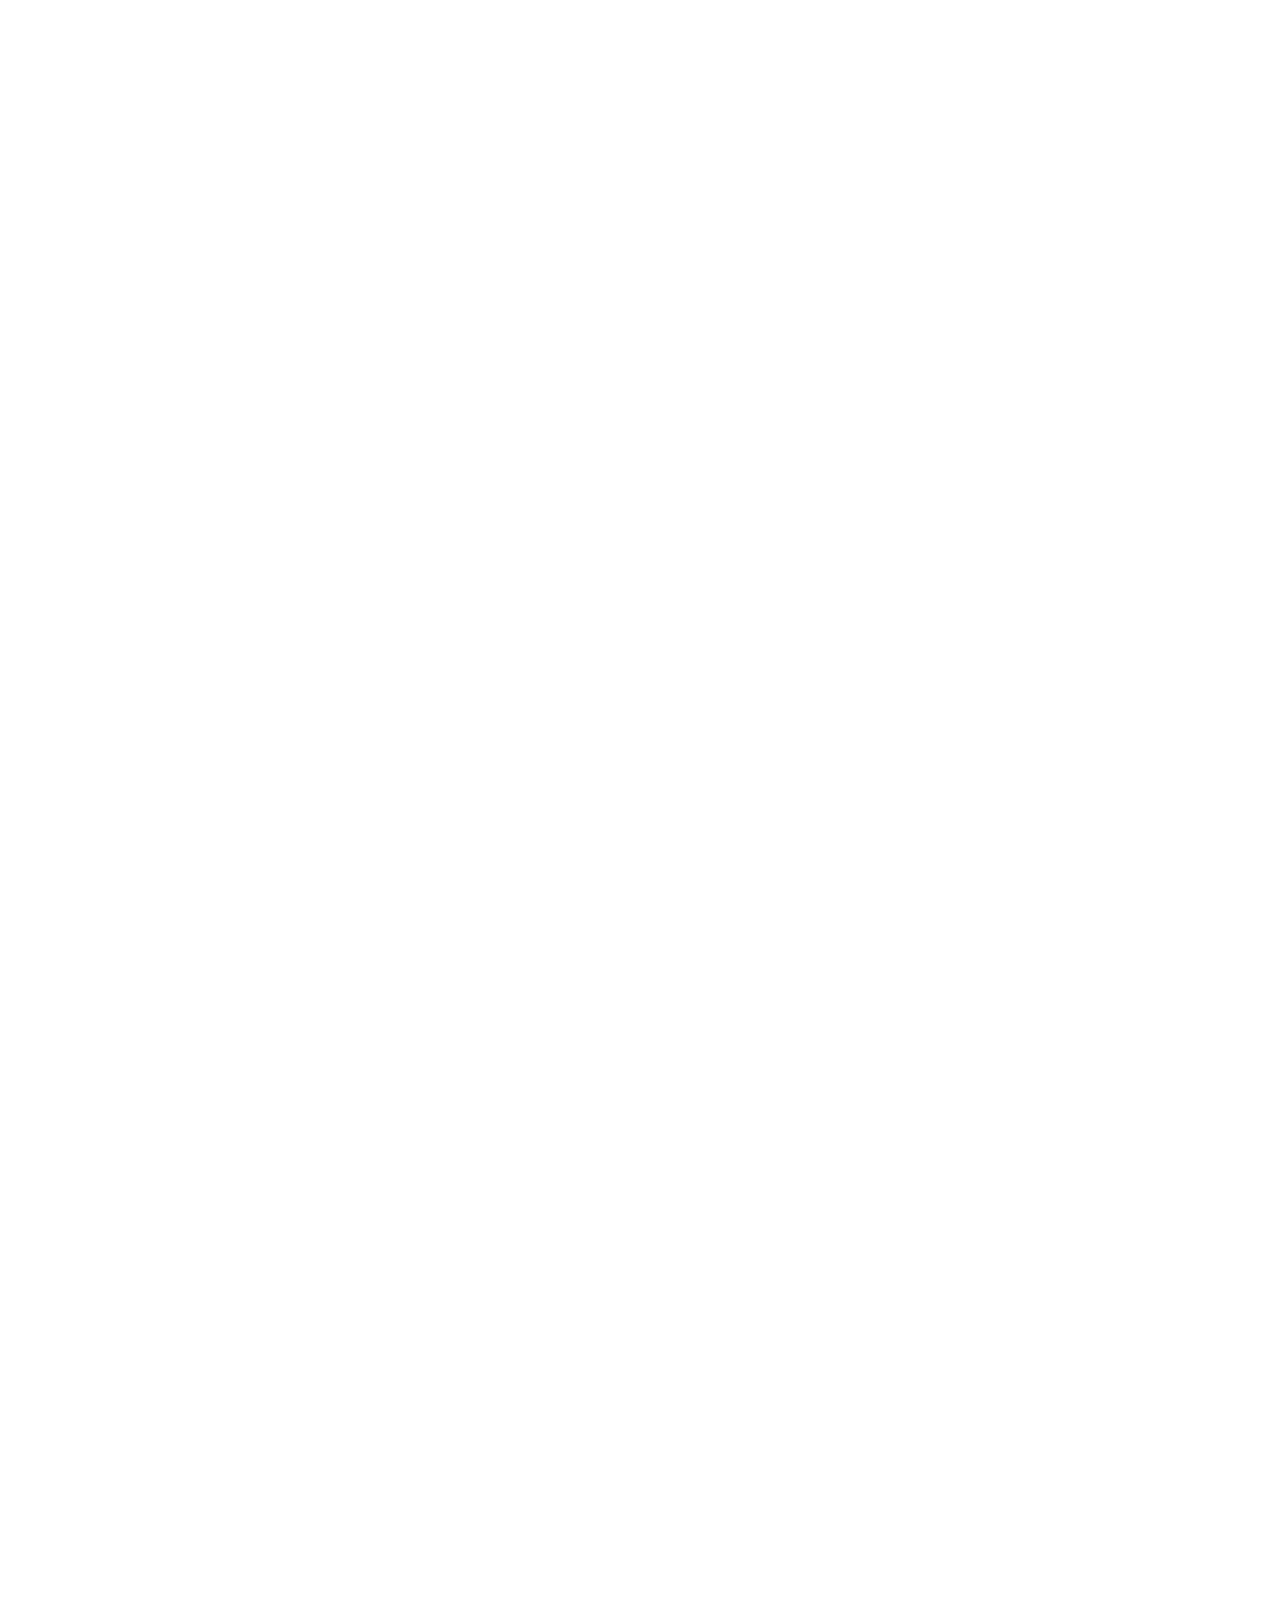
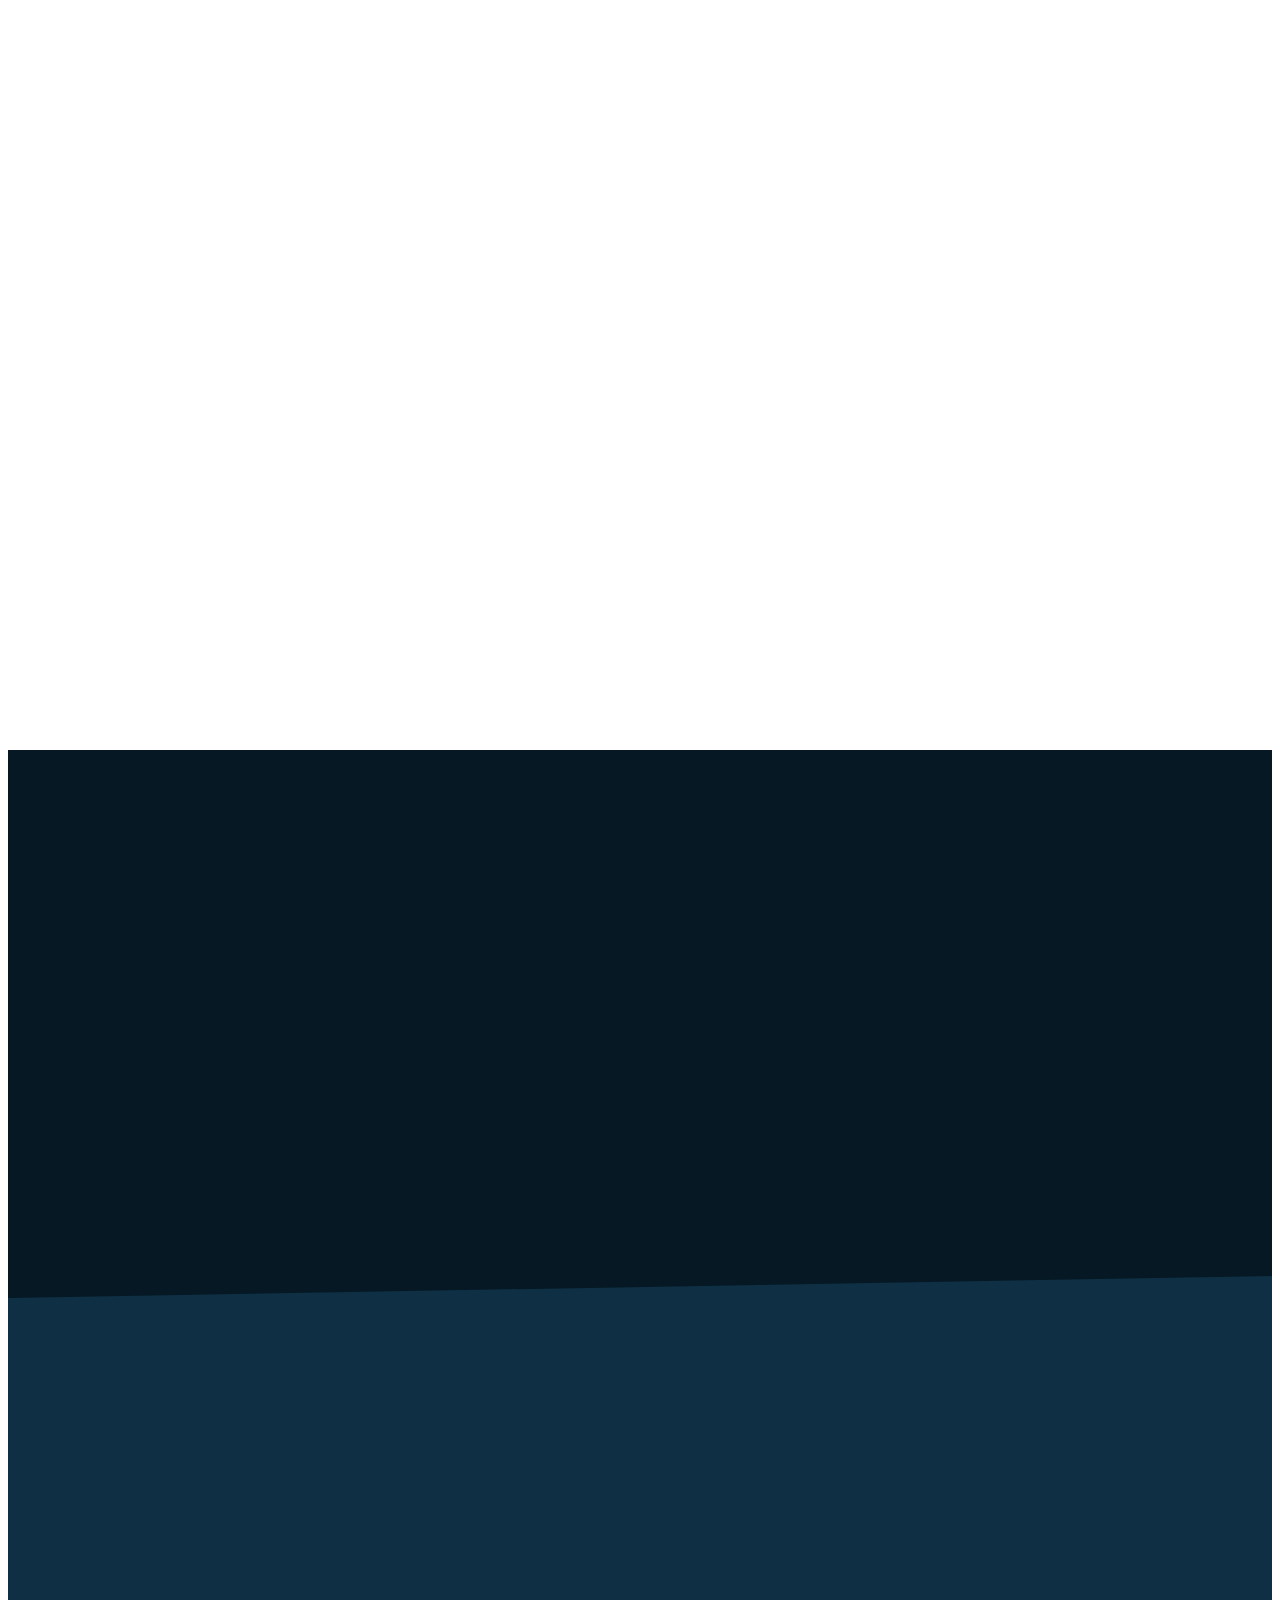
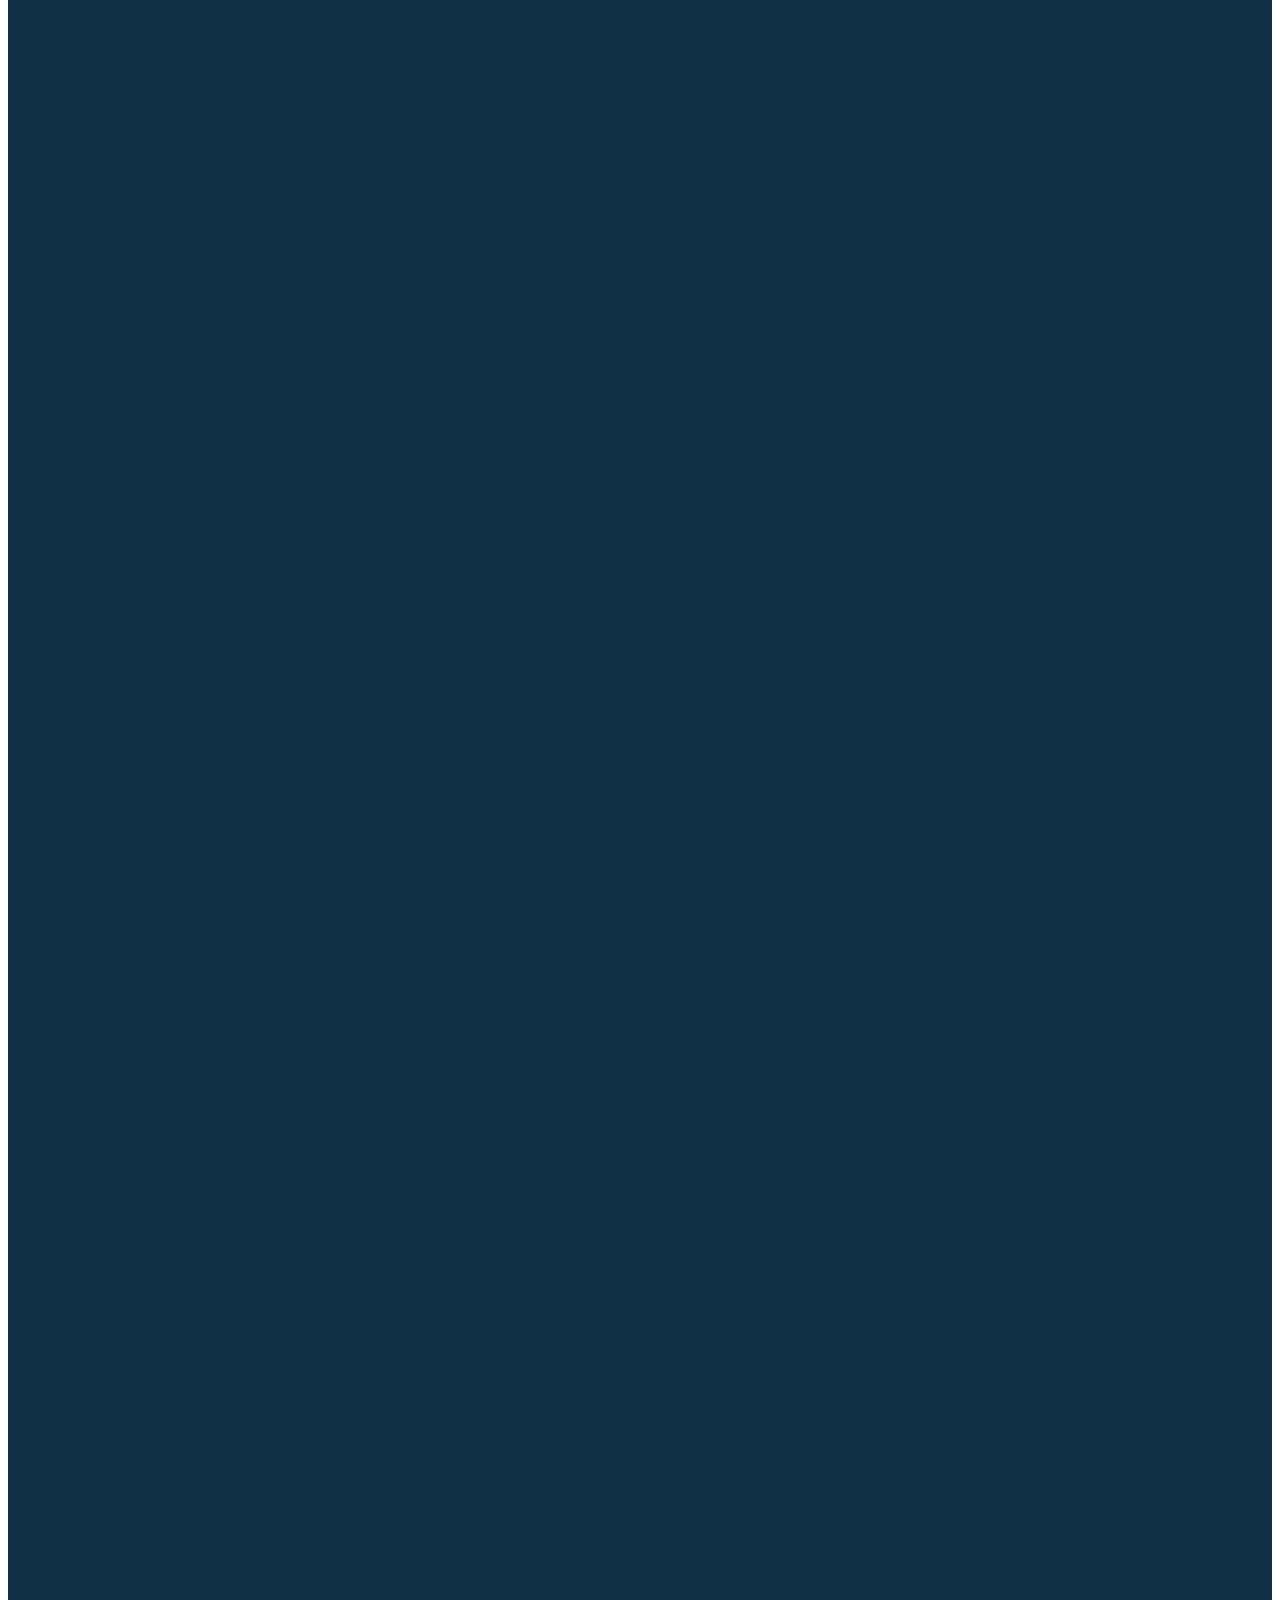
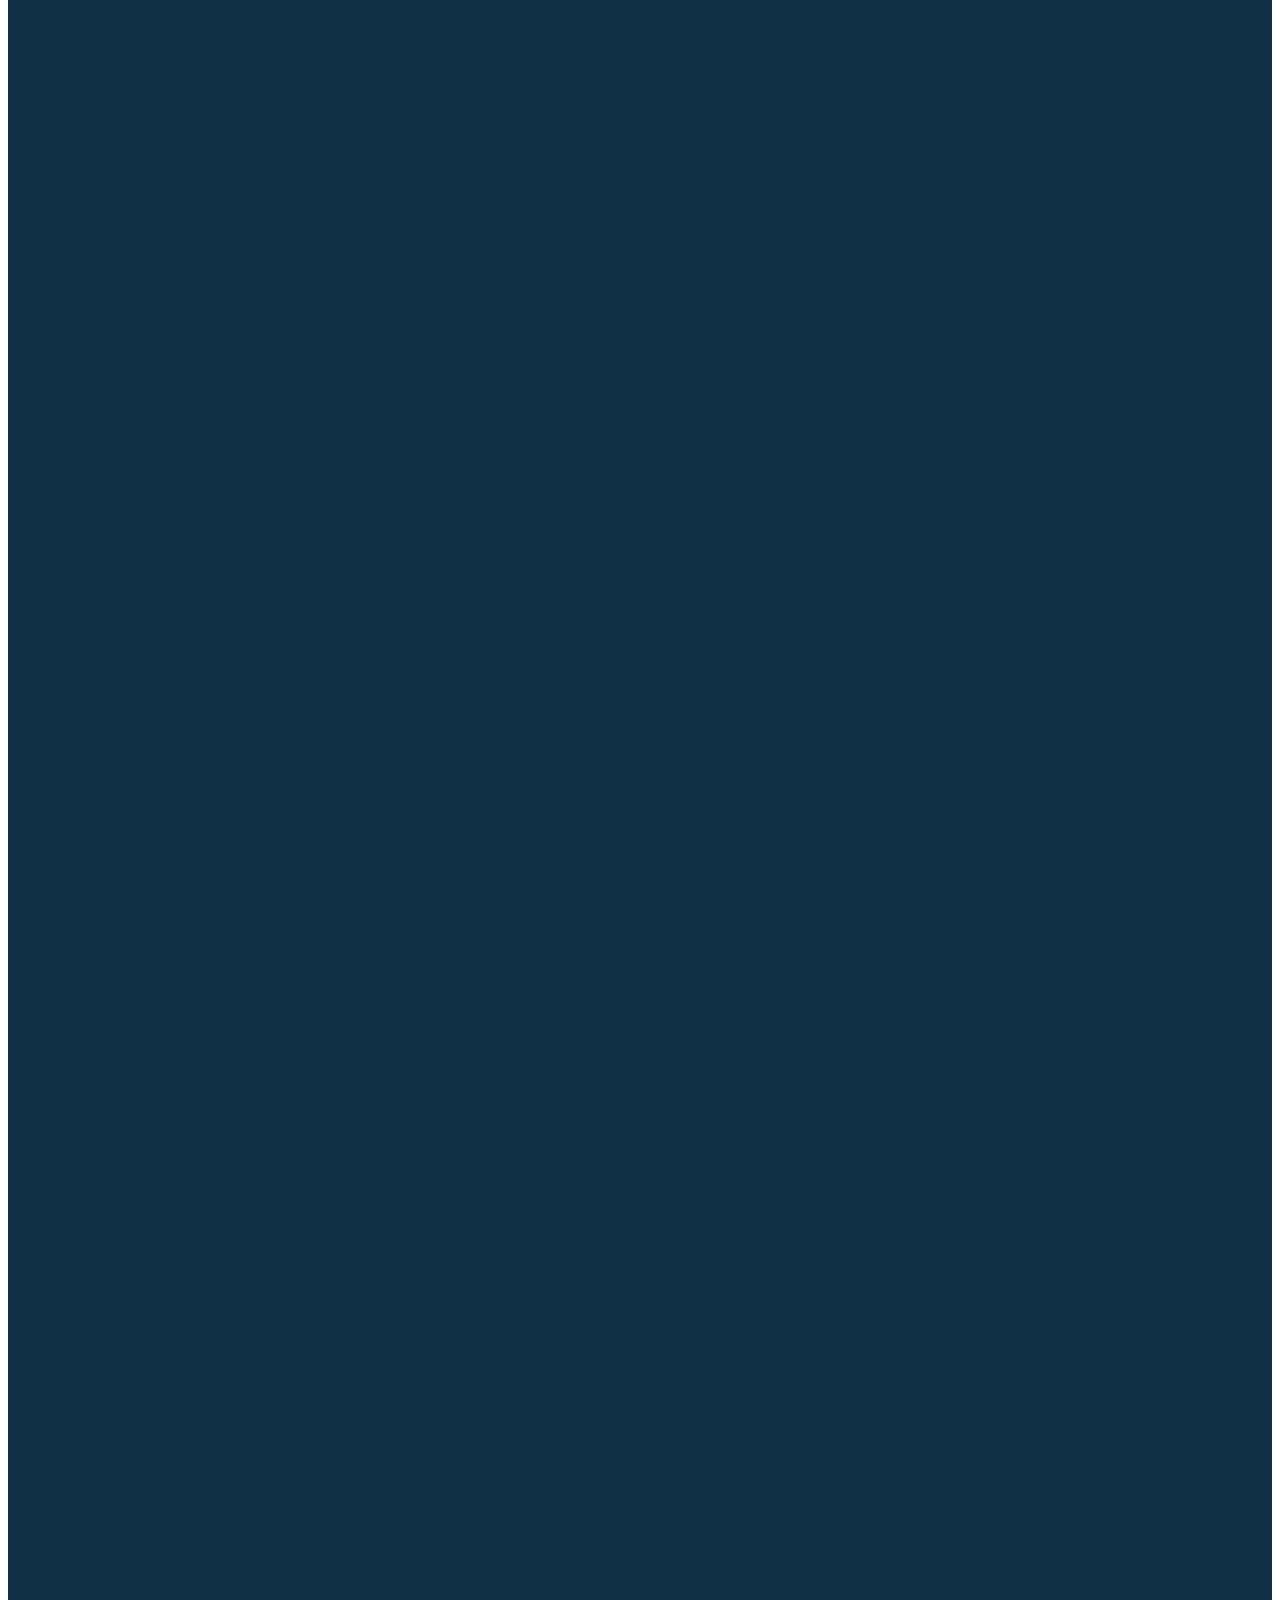
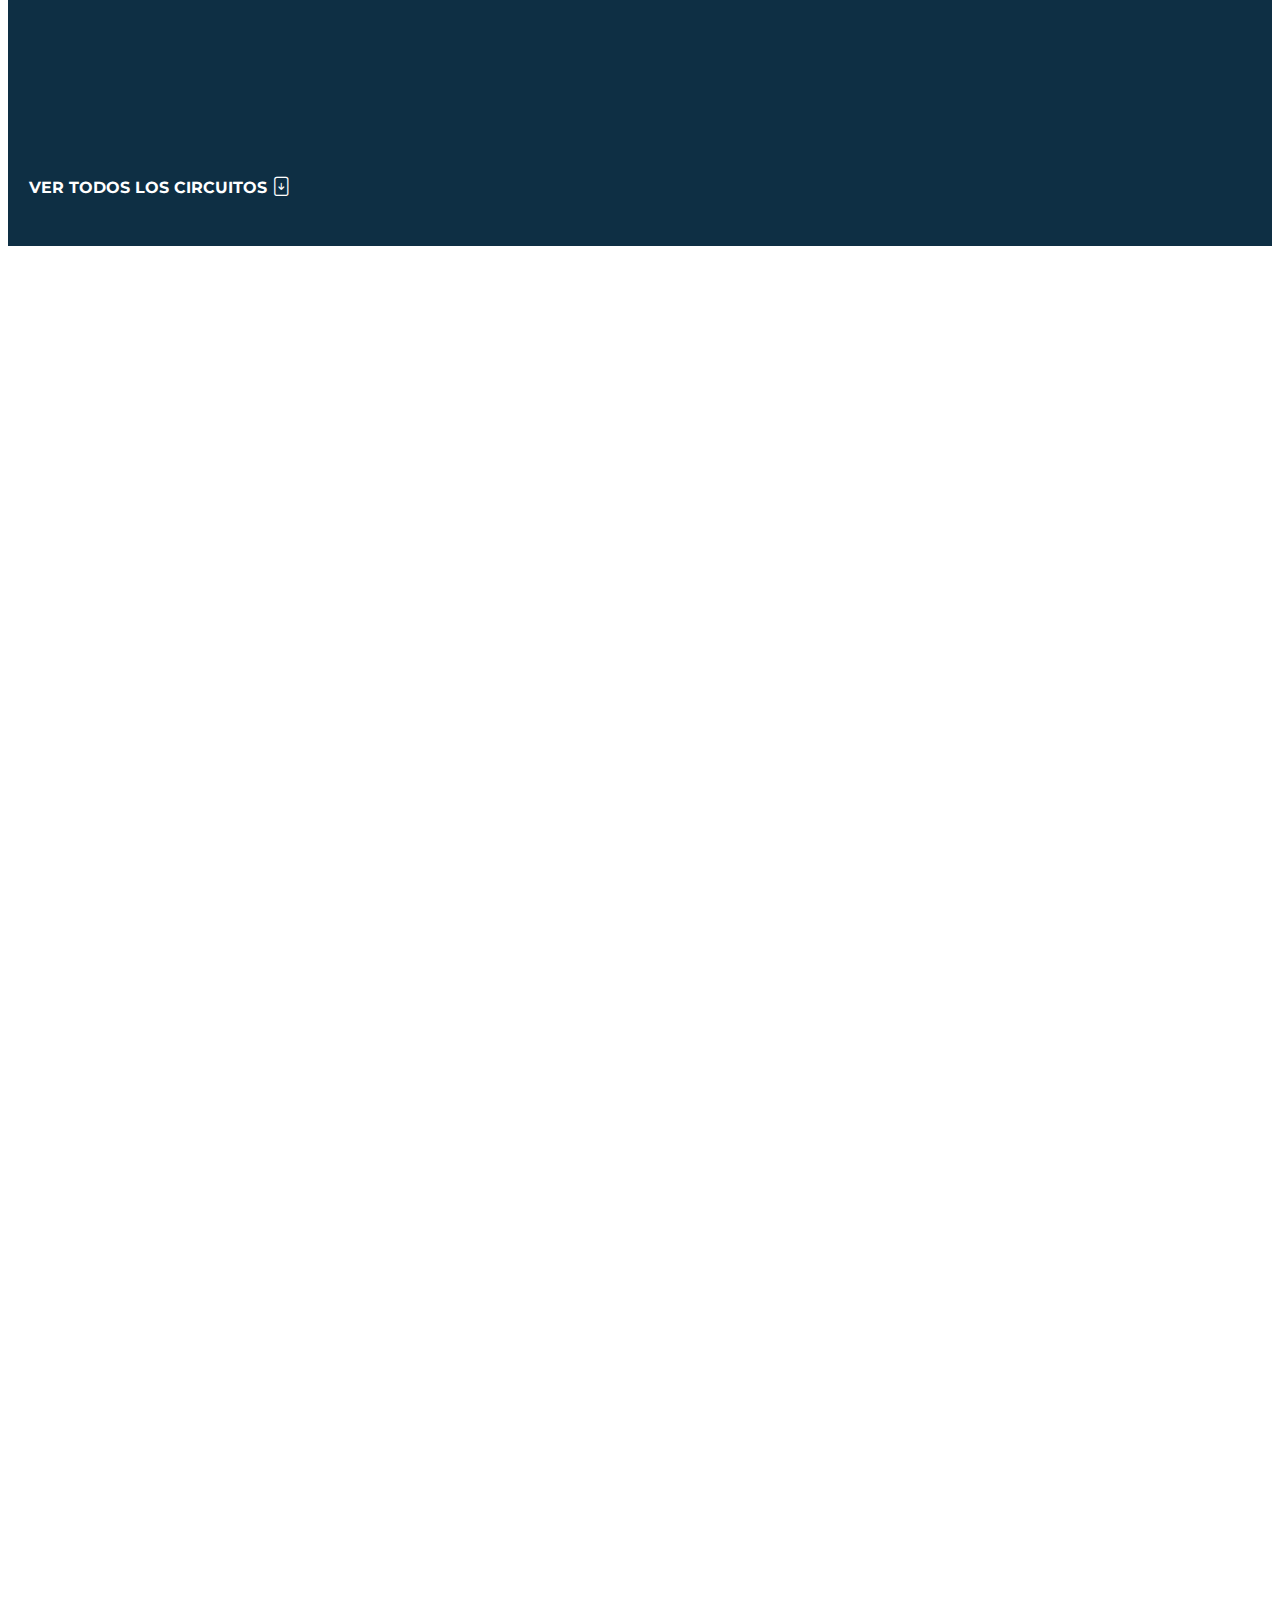
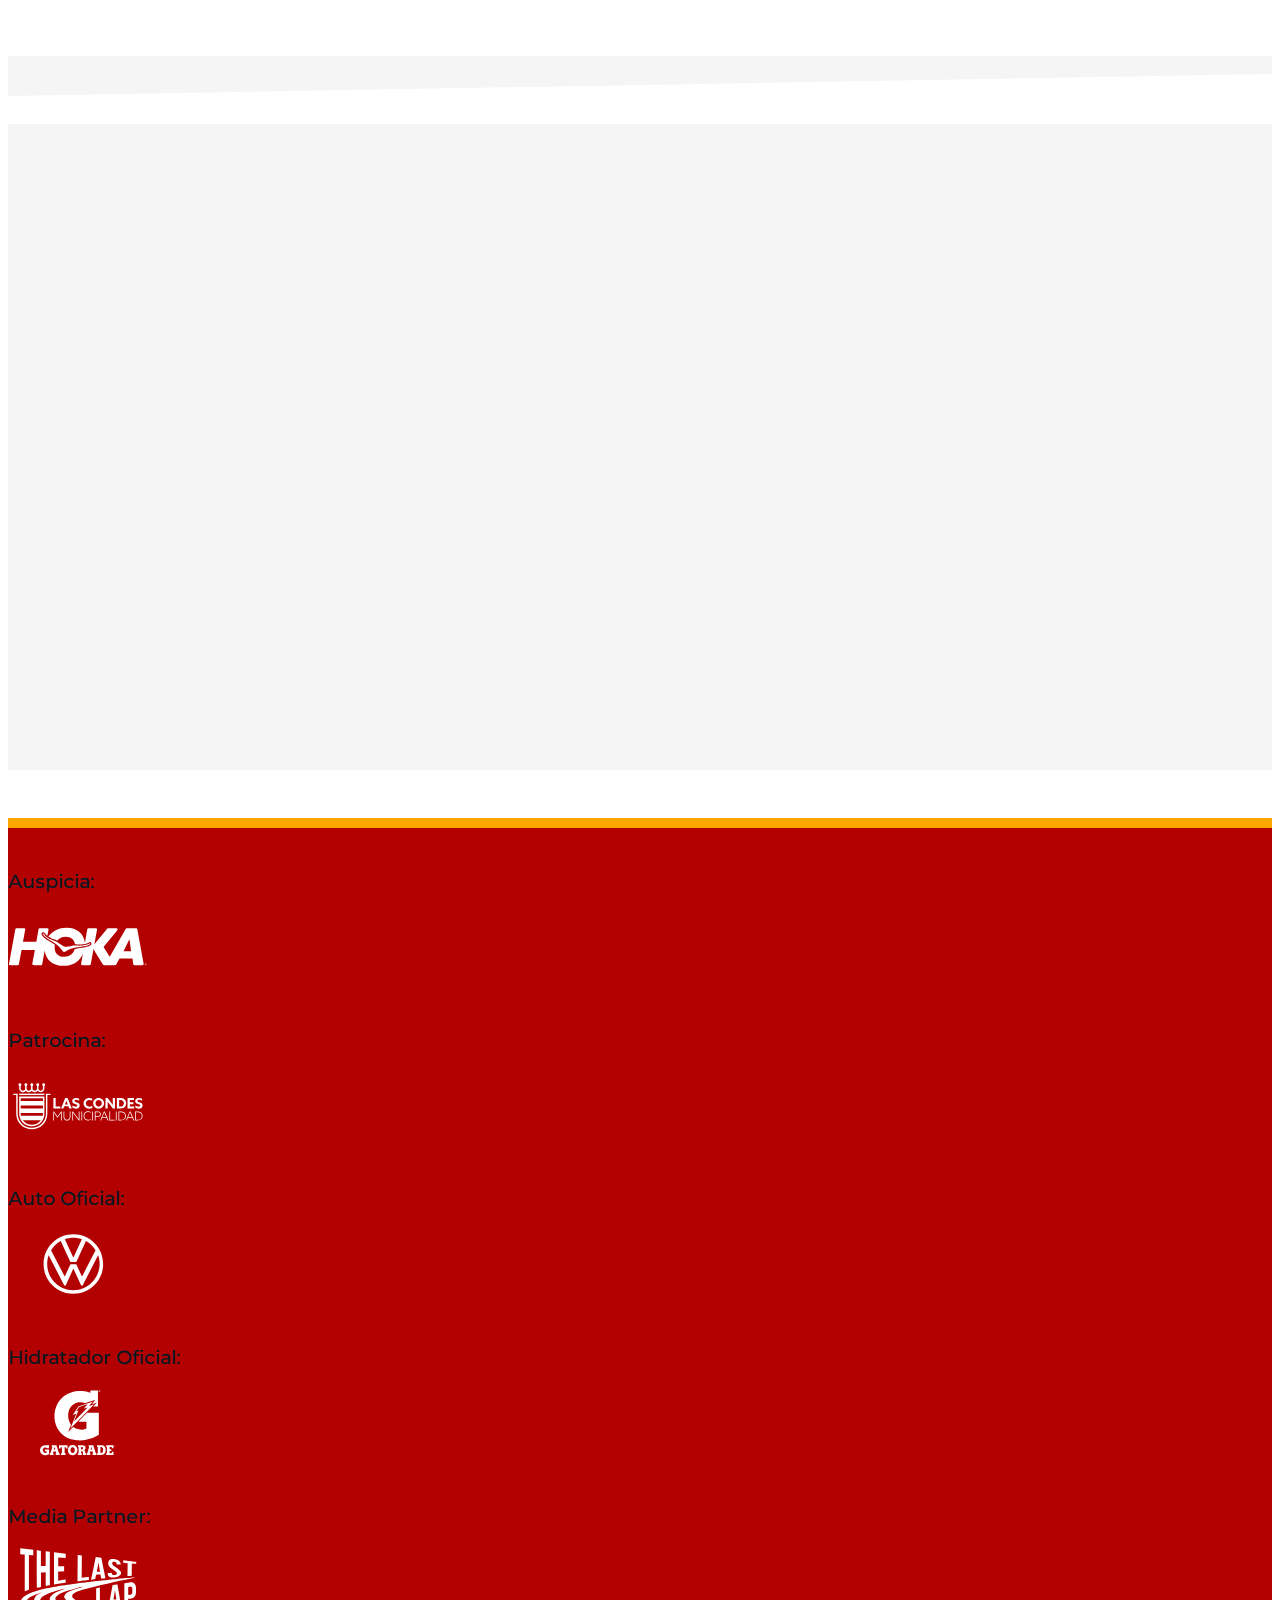
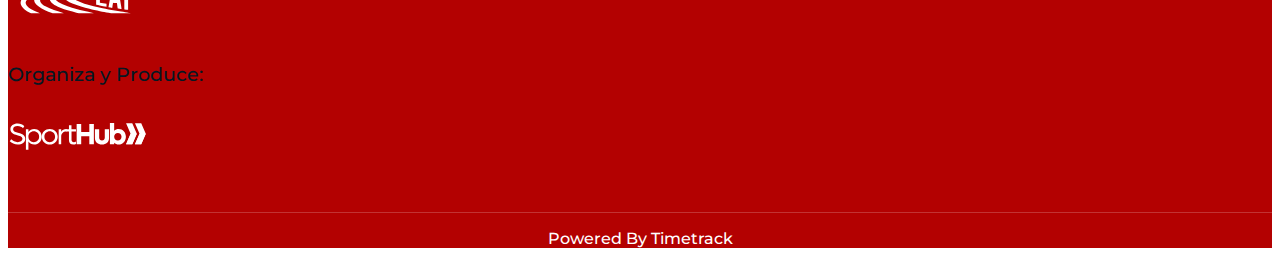
==== commit 3c4d3578: "ajustes logos" ====
--- a/index.html
+++ b/index.html
@@ -95,8 +95,7 @@
                 <p class="date__title m-0" data-aos="fade-right"><i>30 MARZO 2025</i></p>
                 <div class="text" data-aos="fade-left">
                     <p class="date__day"><i>DOMINGO</i></p>
-                    <!-- <p class="date__place"><i>LAS CONDES</i></p> -->
-                    
+                    <p class="date__place"><i>LAS CONDES</i></p>                    
                     <p class="date__hour"><i>7:30 HRS</i></p>
                 </div>
             </div>
@@ -243,8 +242,8 @@
                             <div class="information__box d-flex flex-column align-items-center mt-5" data-aos="fade-right">
                                 <i class="bi bi-geo-alt"></i>
                                 <span class="date--title">LUGAR DE LARGADA</span>
-                                <!-- <span class="date--text"><small>Avda. Presidente Riesco #5711 <br> LAS CONDES</small></span> -->
-                                <span class="date--text">--</span>
+                                <span class="date--text"><small>Avda. Presidente Riesco #5711 <br> LAS CONDES</small></span>
+                                
                             </div>
                         </div>
                     </div>
@@ -362,21 +361,7 @@
                     <h3 class="title border__custom d-inline-block">¡ASEGURA TU LUGAR EN LA CARRERA!</h3>
                 </div>
 
-                <!-- BEGIN: WELCU -->
-                <!-- <div id="welcu_embed_sale_6376963997" class="welcu_embed mb-5 border__custom-2">
-                    <center><img src="https://assets.welcu.com/images/loading.gif" width="50" height="50"></center>
-                </div> -->
-
-                <!-- <div class="efluj mb-5">
-                    
-                    <iframe 
-                    src="" 
-                    
-                    style="width: 100%;height: 750px; border: none; overflow-x: hidden; background: transparent;"></iframe>
-
-
-                </div>
-                 -->
+ 
                 <div class="efluj_iframe">
 
                     <iframe src="https://www.efluj.com/events/7-stgo21k-by-hoka-2025/iframe" 
@@ -384,7 +369,6 @@
                     </iframe>
                 </div>
                  
-                <!-- END: WELCU -->
             </div>
         </section>
 
@@ -457,14 +441,21 @@
                     <div class="text-center">
                       <br class="d-block d-md-none">
                       <p class="h6">Auspicia:</p>
-                      <img src="/img/sponsors/logo-hoka-blanco.png" alt="" class="img-sporthub img-fluid">
-                    </div>
-                </div>
+                      <img src="/img/sponsors/svg/Logo-Hoka.svg" alt="Logo de Hoka" class="img-sporthub img-fluid" width="140" height="70">
+                    </div>
+                </div>
+                <div class="col-6 col-md-2 d-flex align-items-center justify-content-center">
+                    <div class="text-center">
+                      <br class="d-block d-md-none">
+                      <p class="h6">Patrocina:</p>
+                      <img src="/img/sponsors/svg/Logo-Las-Condes-2025.svg" alt="Logo de Las Condes" class="img-sporthub img-fluid" width="140" height="70">
+                    </div>
+                </div>                
                 <div class="col-6 col-md-2 d-flex align-items-center justify-content-center">
                   <div class="text-center">
                     <br class="d-block d-md-none">
                     <p class="h6">Auto Oficial:</p>
-                    <img src="/img/sponsors/logo-volkswagen.png" alt="" class="img-sporthub img-fluid">
+                    <img src="/img/sponsors/svg/Logo-VW.svg" alt="Logo de Volkswagen" class="img-sporthub img-fluid" width="140" height="70">
                 </div>
             </div>       
             
@@ -472,33 +463,26 @@
               <div class="text-center">
                 <br class="d-block d-md-none">
                 <p class="h6">Hidratador Oficial:</p>
-                <img src="/img/sponsors/logo-gaterode.png" alt="" class="img-sporthub img-fluid">
+                <img src="/img/sponsors/svg/Logo-Gatorade.svg" alt="Logo de Gatorade" class="img-sporthub img-fluid" width="140" height="70">
               </div>
             </div> 
             <div class="col-6 col-md-2 d-flex align-items-center justify-content-center">
                 <div class="text-center">
                   <br class="d-block d-md-none">
                   <p class="h6">Media Partner:</p>
-                  <img src="/img/sponsors/logo-the-last-lap.png" alt="" class="img-sporthub img-fluid">
+                  <img src="/img/sponsors/svg/Logo-TheLastLap.svg" alt="Logo de The Last Lap" class="img-sporthub img-fluid" width="140" height="70">
                 </div>
             </div>
             
-            <div class="col-12 col-md-4 d-flex align-items-start justify-content-center">
+            <div class="col-12 col-md-2 d-flex align-items-start justify-content-center">
               <div class="text-center">
                 <br class="d-block d-md-none">
                 <p class="h6">Organiza y Produce:</p>
-                <img src="/img/sponsors/logo-sporthub-blanco.png" alt="" class="img-sporthub img-fluid">
+                <img src="/img/sponsors/svg/Logo-SportHub.svg" alt="Logo de Sport Hub" class="img-sporthub img-fluid" width="140" height="70">
               </div>
             </div>
-      
-
-              <!-- <div class="col-6 col-md-2 d-flex align-items-center justify-content-center">
-                <div class="text-center">
-                  <br class="d-block d-md-none">
-                  <p class="h6">Fotografías Oficial:</p>
-                  <img src="/assets/img/sponsors/logo-focorace.png" alt="" class="img-sporthub img-fluid">
-                </div>
-              </div>   -->
+
+
         
 
             </div>
